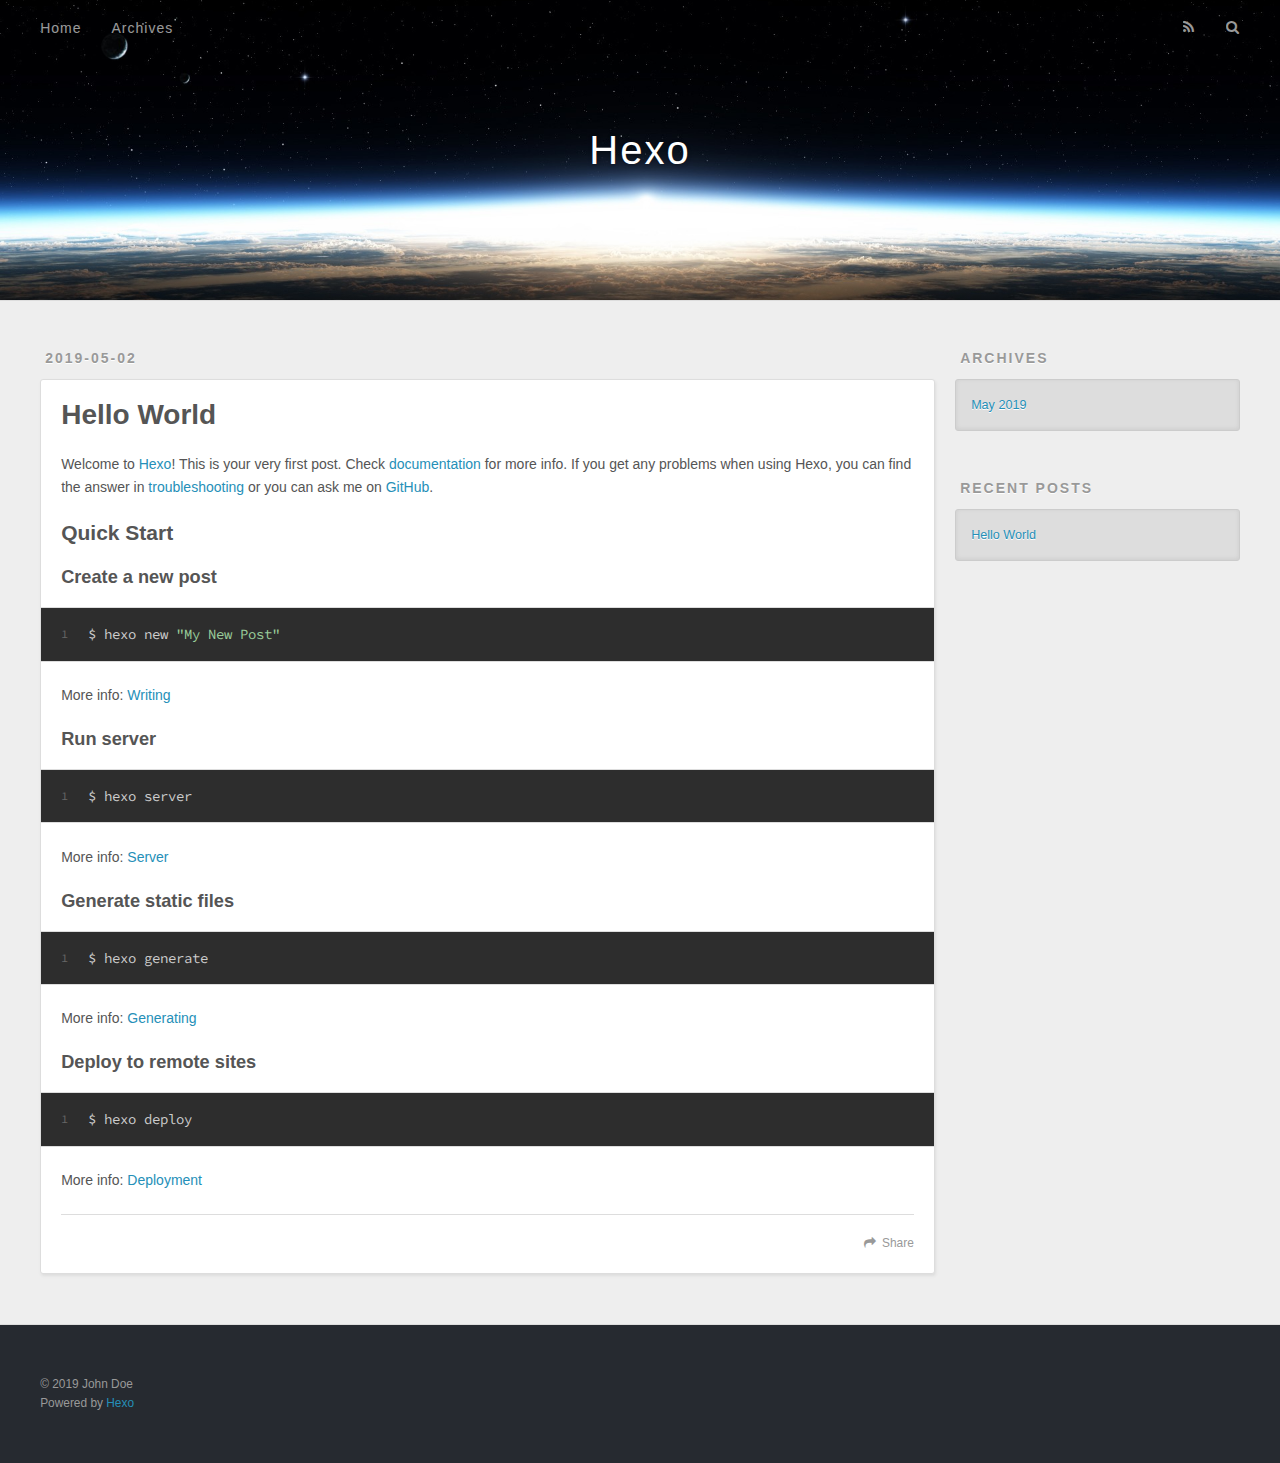
==== index.html @ 38bbcf72 "Site updated: 2019-05-02 13:36:27" ====
<!DOCTYPE html>
<html>
<head><meta name="generator" content="Hexo 3.8.0">
  <meta charset="utf-8">
  

  
  <title>Hexo</title>
  <meta name="viewport" content="width=device-width, initial-scale=1, maximum-scale=1">
  <meta property="og:type" content="website">
<meta property="og:title" content="Hexo">
<meta property="og:url" content="http://yoursite.com/index.html">
<meta property="og:site_name" content="Hexo">
<meta property="og:locale" content="default">
<meta name="twitter:card" content="summary">
<meta name="twitter:title" content="Hexo">
  
    <link rel="alternate" href="/atom.xml" title="Hexo" type="application/atom+xml">
  
  
    <link rel="icon" href="/favicon.png">
  
  
    <link href="//fonts.googleapis.com/css?family=Source+Code+Pro" rel="stylesheet" type="text/css">
  
  <link rel="stylesheet" href="/css/style.css">
</head>
</html>
<body>
  <div id="container">
    <div id="wrap">
      <header id="header">
  <div id="banner"></div>
  <div id="header-outer" class="outer">
    <div id="header-title" class="inner">
      <h1 id="logo-wrap">
        <a href="/" id="logo">Hexo</a>
      </h1>
      
    </div>
    <div id="header-inner" class="inner">
      <nav id="main-nav">
        <a id="main-nav-toggle" class="nav-icon"></a>
        
          <a class="main-nav-link" href="/">Home</a>
        
          <a class="main-nav-link" href="/archives">Archives</a>
        
      </nav>
      <nav id="sub-nav">
        
          <a id="nav-rss-link" class="nav-icon" href="/atom.xml" title="RSS Feed"></a>
        
        <a id="nav-search-btn" class="nav-icon" title="Search"></a>
      </nav>
      <div id="search-form-wrap">
        <form action="//google.com/search" method="get" accept-charset="UTF-8" class="search-form"><input type="search" name="q" class="search-form-input" placeholder="Search"><button type="submit" class="search-form-submit">&#xF002;</button><input type="hidden" name="sitesearch" value="http://yoursite.com"></form>
      </div>
    </div>
  </div>
</header>
      <div class="outer">
        <section id="main">
  
    <article id="post-hello-world" class="article article-type-post" itemscope itemprop="blogPost">
  <div class="article-meta">
    <a href="/2019/05/02/hello-world/" class="article-date">
  <time datetime="2019-05-02T04:20:39.520Z" itemprop="datePublished">2019-05-02</time>
</a>
    
  </div>
  <div class="article-inner">
    
    
      <header class="article-header">
        
  
    <h1 itemprop="name">
      <a class="article-title" href="/2019/05/02/hello-world/">Hello World</a>
    </h1>
  

      </header>
    
    <div class="article-entry" itemprop="articleBody">
      
        <p>Welcome to <a href="https://hexo.io/" target="_blank" rel="noopener">Hexo</a>! This is your very first post. Check <a href="https://hexo.io/docs/" target="_blank" rel="noopener">documentation</a> for more info. If you get any problems when using Hexo, you can find the answer in <a href="https://hexo.io/docs/troubleshooting.html" target="_blank" rel="noopener">troubleshooting</a> or you can ask me on <a href="https://github.com/hexojs/hexo/issues" target="_blank" rel="noopener">GitHub</a>.</p>
<h2 id="Quick-Start"><a href="#Quick-Start" class="headerlink" title="Quick Start"></a>Quick Start</h2><h3 id="Create-a-new-post"><a href="#Create-a-new-post" class="headerlink" title="Create a new post"></a>Create a new post</h3><figure class="highlight bash"><table><tr><td class="gutter"><pre><span class="line">1</span><br></pre></td><td class="code"><pre><span class="line">$ hexo new <span class="string">"My New Post"</span></span><br></pre></td></tr></table></figure>
<p>More info: <a href="https://hexo.io/docs/writing.html" target="_blank" rel="noopener">Writing</a></p>
<h3 id="Run-server"><a href="#Run-server" class="headerlink" title="Run server"></a>Run server</h3><figure class="highlight bash"><table><tr><td class="gutter"><pre><span class="line">1</span><br></pre></td><td class="code"><pre><span class="line">$ hexo server</span><br></pre></td></tr></table></figure>
<p>More info: <a href="https://hexo.io/docs/server.html" target="_blank" rel="noopener">Server</a></p>
<h3 id="Generate-static-files"><a href="#Generate-static-files" class="headerlink" title="Generate static files"></a>Generate static files</h3><figure class="highlight bash"><table><tr><td class="gutter"><pre><span class="line">1</span><br></pre></td><td class="code"><pre><span class="line">$ hexo generate</span><br></pre></td></tr></table></figure>
<p>More info: <a href="https://hexo.io/docs/generating.html" target="_blank" rel="noopener">Generating</a></p>
<h3 id="Deploy-to-remote-sites"><a href="#Deploy-to-remote-sites" class="headerlink" title="Deploy to remote sites"></a>Deploy to remote sites</h3><figure class="highlight bash"><table><tr><td class="gutter"><pre><span class="line">1</span><br></pre></td><td class="code"><pre><span class="line">$ hexo deploy</span><br></pre></td></tr></table></figure>
<p>More info: <a href="https://hexo.io/docs/deployment.html" target="_blank" rel="noopener">Deployment</a></p>

      
    </div>
    <footer class="article-footer">
      <a data-url="http://yoursite.com/2019/05/02/hello-world/" data-id="cjv67s0wg0000kvcpro4ish5m" class="article-share-link">Share</a>
      
      
    </footer>
  </div>
  
</article>


  


</section>
        
          <aside id="sidebar">
  
    

  
    

  
    
  
    
  <div class="widget-wrap">
    <h3 class="widget-title">Archives</h3>
    <div class="widget">
      <ul class="archive-list"><li class="archive-list-item"><a class="archive-list-link" href="/archives/2019/05/">May 2019</a></li></ul>
    </div>
  </div>


  
    
  <div class="widget-wrap">
    <h3 class="widget-title">Recent Posts</h3>
    <div class="widget">
      <ul>
        
          <li>
            <a href="/2019/05/02/hello-world/">Hello World</a>
          </li>
        
      </ul>
    </div>
  </div>

  
</aside>
        
      </div>
      <footer id="footer">
  
  <div class="outer">
    <div id="footer-info" class="inner">
      &copy; 2019 John Doe<br>
      Powered by <a href="http://hexo.io/" target="_blank">Hexo</a>
    </div>
  </div>
</footer>
    </div>
    <nav id="mobile-nav">
  
    <a href="/" class="mobile-nav-link">Home</a>
  
    <a href="/archives" class="mobile-nav-link">Archives</a>
  
</nav>
    

<script src="//ajax.googleapis.com/ajax/libs/jquery/2.0.3/jquery.min.js"></script>


  <link rel="stylesheet" href="/fancybox/jquery.fancybox.css">
  <script src="/fancybox/jquery.fancybox.pack.js"></script>


<script src="/js/script.js"></script>



  </div>
</body>
</html>
---- css/style.css ----
body {
  width: 100%;
}
body:before,
body:after {
  content: "";
  display: table;
}
body:after {
  clear: both;
}
html,
body,
div,
span,
applet,
object,
iframe,
h1,
h2,
h3,
h4,
h5,
h6,
p,
blockquote,
pre,
a,
abbr,
acronym,
address,
big,
cite,
code,
del,
dfn,
em,
img,
ins,
kbd,
q,
s,
samp,
small,
strike,
strong,
sub,
sup,
tt,
var,
dl,
dt,
dd,
ol,
ul,
li,
fieldset,
form,
label,
legend,
table,
caption,
tbody,
tfoot,
thead,
tr,
th,
td {
  margin: 0;
  padding: 0;
  border: 0;
  outline: 0;
  font-weight: inherit;
  font-style: inherit;
  font-family: inherit;
  font-size: 100%;
  vertical-align: baseline;
}
body {
  line-height: 1;
  color: #000;
  background: #fff;
}
ol,
ul {
  list-style: none;
}
table {
  border-collapse: separate;
  border-spacing: 0;
  vertical-align: middle;
}
caption,
th,
td {
  text-align: left;
  font-weight: normal;
  vertical-align: middle;
}
a img {
  border: none;
}
input,
button {
  margin: 0;
  padding: 0;
}
input::-moz-focus-inner,
button::-moz-focus-inner {
  border: 0;
  padding: 0;
}
@font-face {
  font-family: FontAwesome;
  font-style: normal;
  font-weight: normal;
  src: url("fonts/fontawesome-webfont.eot?v=#4.0.3");
  src: url("fonts/fontawesome-webfont.eot?#iefix&v=#4.0.3") format("embedded-opentype"), url("fonts/fontawesome-webfont.woff?v=#4.0.3") format("woff"), url("fonts/fontawesome-webfont.ttf?v=#4.0.3") format("truetype"), url("fonts/fontawesome-webfont.svg#fontawesomeregular?v=#4.0.3") format("svg");
}
html,
body,
#container {
  height: 100%;
}
body {
  background: #eee;
  font: 14px -apple-system, BlinkMacSystemFont, "Segoe UI", "Roboto", "Oxygen", "Ubuntu", "Cantarell", "Fira Sans", "Droid Sans", "Helvetica Neue", sans-serif;
  -webkit-text-size-adjust: 100%;
}
.outer {
  max-width: 1220px;
  margin: 0 auto;
  padding: 0 20px;
}
.outer:before,
.outer:after {
  content: "";
  display: table;
}
.outer:after {
  clear: both;
}
.inner {
  display: inline;
  float: left;
  width: 98.33333333333333%;
  margin: 0 0.833333333333333%;
}
.left,
.alignleft {
  float: left;
}
.right,
.alignright {
  float: right;
}
.clear {
  clear: both;
}
#container {
  position: relative;
}
.mobile-nav-on {
  overflow: hidden;
}
#wrap {
  height: 100%;
  width: 100%;
  position: absolute;
  top: 0;
  left: 0;
  -webkit-transition: 0.2s ease-out;
  -moz-transition: 0.2s ease-out;
  -ms-transition: 0.2s ease-out;
  transition: 0.2s ease-out;
  z-index: 1;
  background: #eee;
}
.mobile-nav-on #wrap {
  left: 280px;
}
@media screen and (min-width: 768px) {
  #main {
    display: inline;
    float: left;
    width: 73.33333333333333%;
    margin: 0 0.833333333333333%;
  }
}
.article-date,
.article-category-link,
.archive-year,
.widget-title {
  text-decoration: none;
  text-transform: uppercase;
  letter-spacing: 2px;
  color: #999;
  margin-bottom: 1em;
  margin-left: 5px;
  line-height: 1em;
  text-shadow: 0 1px #fff;
  font-weight: bold;
}
.article-inner,
.archive-article-inner {
  background: #fff;
  -webkit-box-shadow: 1px 2px 3px #ddd;
  box-shadow: 1px 2px 3px #ddd;
  border: 1px solid #ddd;
  border-radius: 3px;
}
.article-entry h1,
.widget h1 {
  font-size: 2em;
}
.article-entry h2,
.widget h2 {
  font-size: 1.5em;
}
.article-entry h3,
.widget h3 {
  font-size: 1.3em;
}
.article-entry h4,
.widget h4 {
  font-size: 1.2em;
}
.article-entry h5,
.widget h5 {
  font-size: 1em;
}
.article-entry h6,
.widget h6 {
  font-size: 1em;
  color: #999;
}
.article-entry hr,
.widget hr {
  border: 1px dashed #ddd;
}
.article-entry strong,
.widget strong {
  font-weight: bold;
}
.article-entry em,
.widget em,
.article-entry cite,
.widget cite {
  font-style: italic;
}
.article-entry sup,
.widget sup,
.article-entry sub,
.widget sub {
  font-size: 0.75em;
  line-height: 0;
  position: relative;
  vertical-align: baseline;
}
.article-entry sup,
.widget sup {
  top: -0.5em;
}
.article-entry sub,
.widget sub {
  bottom: -0.2em;
}
.article-entry small,
.widget small {
  font-size: 0.85em;
}
.article-entry acronym,
.widget acronym,
.article-entry abbr,
.widget abbr {
  border-bottom: 1px dotted;
}
.article-entry ul,
.widget ul,
.article-entry ol,
.widget ol,
.article-entry dl,
.widget dl {
  margin: 0 20px;
  line-height: 1.6em;
}
.article-entry ul ul,
.widget ul ul,
.article-entry ol ul,
.widget ol ul,
.article-entry ul ol,
.widget ul ol,
.article-entry ol ol,
.widget ol ol {
  margin-top: 0;
  margin-bottom: 0;
}
.article-entry ul,
.widget ul {
  list-style: disc;
}
.article-entry ol,
.widget ol {
  list-style: decimal;
}
.article-entry dt,
.widget dt {
  font-weight: bold;
}
#header {
  height: 300px;
  position: relative;
  border-bottom: 1px solid #ddd;
}
#header:before,
#header:after {
  content: "";
  position: absolute;
  left: 0;
  right: 0;
  height: 40px;
}
#header:before {
  top: 0;
  background: -webkit-linear-gradient(rgba(0,0,0,0.2), transparent);
  background: -moz-linear-gradient(rgba(0,0,0,0.2), transparent);
  background: -ms-linear-gradient(rgba(0,0,0,0.2), transparent);
  background: linear-gradient(rgba(0,0,0,0.2), transparent);
}
#header:after {
  bottom: 0;
  background: -webkit-linear-gradient(transparent, rgba(0,0,0,0.2));
  background: -moz-linear-gradient(transparent, rgba(0,0,0,0.2));
  background: -ms-linear-gradient(transparent, rgba(0,0,0,0.2));
  background: linear-gradient(transparent, rgba(0,0,0,0.2));
}
#header-outer {
  height: 100%;
  position: relative;
}
#header-inner {
  position: relative;
  overflow: hidden;
}
#banner {
  position: absolute;
  top: 0;
  left: 0;
  width: 100%;
  height: 100%;
  background: url("images/banner.jpg") center #000;
  -webkit-background-size: cover;
  -moz-background-size: cover;
  background-size: cover;
  z-index: -1;
}
#header-title {
  text-align: center;
  height: 40px;
  position: absolute;
  top: 50%;
  left: 0;
  margin-top: -20px;
}
#logo,
#subtitle {
  text-decoration: none;
  color: #fff;
  font-weight: 300;
  text-shadow: 0 1px 4px rgba(0,0,0,0.3);
}
#logo {
  font-size: 40px;
  line-height: 40px;
  letter-spacing: 2px;
}
#subtitle {
  font-size: 16px;
  line-height: 16px;
  letter-spacing: 1px;
}
#subtitle-wrap {
  margin-top: 16px;
}
#main-nav {
  float: left;
  margin-left: -15px;
}
.nav-icon,
.main-nav-link {
  float: left;
  color: #fff;
  opacity: 0.6;
  text-decoration: none;
  text-shadow: 0 1px rgba(0,0,0,0.2);
  -webkit-transition: opacity 0.2s;
  -moz-transition: opacity 0.2s;
  -ms-transition: opacity 0.2s;
  transition: opacity 0.2s;
  display: block;
  padding: 20px 15px;
}
.nav-icon:hover,
.main-nav-link:hover {
  opacity: 1;
}
.nav-icon {
  font-family: FontAwesome;
  text-align: center;
  font-size: 14px;
  width: 14px;
  height: 14px;
  padding: 20px 15px;
  position: relative;
  cursor: pointer;
}
.main-nav-link {
  font-weight: 300;
  letter-spacing: 1px;
}
@media screen and (max-width: 479px) {
  .main-nav-link {
    display: none;
  }
}
#main-nav-toggle {
  display: none;
}
#main-nav-toggle:before {
  content: "\f0c9";
}
@media screen and (max-width: 479px) {
  #main-nav-toggle {
    display: block;
  }
}
#sub-nav {
  float: right;
  margin-right: -15px;
}
#nav-rss-link:before {
  content: "\f09e";
}
#nav-search-btn:before {
  content: "\f002";
}
#search-form-wrap {
  position: absolute;
  top: 15px;
  width: 150px;
  height: 30px;
  right: -150px;
  opacity: 0;
  -webkit-transition: 0.2s ease-out;
  -moz-transition: 0.2s ease-out;
  -ms-transition: 0.2s ease-out;
  transition: 0.2s ease-out;
}
#search-form-wrap.on {
  opacity: 1;
  right: 0;
}
@media screen and (max-width: 479px) {
  #search-form-wrap {
    width: 100%;
    right: -100%;
  }
}
.search-form {
  position: absolute;
  top: 0;
  left: 0;
  right: 0;
  background: #fff;
  padding: 5px 15px;
  border-radius: 15px;
  -webkit-box-shadow: 0 0 10px rgba(0,0,0,0.3);
  box-shadow: 0 0 10px rgba(0,0,0,0.3);
}
.search-form-input {
  border: none;
  background: none;
  color: #555;
  width: 100%;
  font: 13px -apple-system, BlinkMacSystemFont, "Segoe UI", "Roboto", "Oxygen", "Ubuntu", "Cantarell", "Fira Sans", "Droid Sans", "Helvetica Neue", sans-serif;
  outline: none;
}
.search-form-input::-webkit-search-results-decoration,
.search-form-input::-webkit-search-cancel-button {
  -webkit-appearance: none;
}
.search-form-submit {
  position: absolute;
  top: 50%;
  right: 10px;
  margin-top: -7px;
  font: 13px FontAwesome;
  border: none;
  background: none;
  color: #bbb;
  cursor: pointer;
}
.search-form-submit:hover,
.search-form-submit:focus {
  color: #777;
}
.article {
  margin: 50px 0;
}
.article-inner {
  overflow: hidden;
}
.article-meta:before,
.article-meta:after {
  content: "";
  display: table;
}
.article-meta:after {
  clear: both;
}
.article-date {
  float: left;
}
.article-category {
  float: left;
  line-height: 1em;
  color: #ccc;
  text-shadow: 0 1px #fff;
  margin-left: 8px;
}
.article-category:before {
  content: "\2022";
}
.article-category-link {
  margin: 0 12px 1em;
}
.article-header {
  padding: 20px 20px 0;
}
.article-title {
  text-decoration: none;
  font-size: 2em;
  font-weight: bold;
  color: #555;
  line-height: 1.1em;
  -webkit-transition: color 0.2s;
  -moz-transition: color 0.2s;
  -ms-transition: color 0.2s;
  transition: color 0.2s;
}
a.article-title:hover {
  color: #258fb8;
}
.article-entry {
  color: #555;
  padding: 0 20px;
}
.article-entry:before,
.article-entry:after {
  content: "";
  display: table;
}
.article-entry:after {
  clear: both;
}
.article-entry p,
.article-entry table {
  line-height: 1.6em;
  margin: 1.6em 0;
}
.article-entry h1,
.article-entry h2,
.article-entry h3,
.article-entry h4,
.article-entry h5,
.article-entry h6 {
  font-weight: bold;
}
.article-entry h1,
.article-entry h2,
.article-entry h3,
.article-entry h4,
.article-entry h5,
.article-entry h6 {
  line-height: 1.1em;
  margin: 1.1em 0;
}
.article-entry a {
  color: #258fb8;
  text-decoration: none;
}
.article-entry a:hover {
  text-decoration: underline;
}
.article-entry ul,
.article-entry ol,
.article-entry dl {
  margin-top: 1.6em;
  margin-bottom: 1.6em;
}
.article-entry img,
.article-entry video {
  max-width: 100%;
  height: auto;
  display: block;
  margin: auto;
}
.article-entry iframe {
  border: none;
}
.article-entry table {
  width: 100%;
  border-collapse: collapse;
  border-spacing: 0;
}
.article-entry th {
  font-weight: bold;
  border-bottom: 3px solid #ddd;
  padding-bottom: 0.5em;
}
.article-entry td {
  border-bottom: 1px solid #ddd;
  padding: 10px 0;
}
.article-entry blockquote {
  font-family: Georgia, "Times New Roman", serif;
  font-size: 1.4em;
  margin: 1.6em 20px;
  text-align: center;
}
.article-entry blockquote footer {
  font-size: 14px;
  margin: 1.6em 0;
  font-family: -apple-system, BlinkMacSystemFont, "Segoe UI", "Roboto", "Oxygen", "Ubuntu", "Cantarell", "Fira Sans", "Droid Sans", "Helvetica Neue", sans-serif;
}
.article-entry blockquote footer cite:before {
  content: "—";
  padding: 0 0.5em;
}
.article-entry .pullquote {
  text-align: left;
  width: 45%;
  margin: 0;
}
.article-entry .pullquote.left {
  margin-left: 0.5em;
  margin-right: 1em;
}
.article-entry .pullquote.right {
  margin-right: 0.5em;
  margin-left: 1em;
}
.article-entry .caption {
  color: #999;
  display: block;
  font-size: 0.9em;
  margin-top: 0.5em;
  position: relative;
  text-align: center;
}
.article-entry .video-container {
  position: relative;
  padding-top: 56.25%;
  height: 0;
  overflow: hidden;
}
.article-entry .video-container iframe,
.article-entry .video-container object,
.article-entry .video-container embed {
  position: absolute;
  top: 0;
  left: 0;
  width: 100%;
  height: 100%;
  margin-top: 0;
}
.article-more-link a {
  display: inline-block;
  line-height: 1em;
  padding: 6px 15px;
  border-radius: 15px;
  background: #eee;
  color: #999;
  text-shadow: 0 1px #fff;
  text-decoration: none;
}
.article-more-link a:hover {
  background: #258fb8;
  color: #fff;
  text-decoration: none;
  text-shadow: 0 1px #1e7293;
}
.article-footer {
  font-size: 0.85em;
  line-height: 1.6em;
  border-top: 1px solid #ddd;
  padding-top: 1.6em;
  margin: 0 20px 20px;
}
.article-footer:before,
.article-footer:after {
  content: "";
  display: table;
}
.article-footer:after {
  clear: both;
}
.article-footer a {
  color: #999;
  text-decoration: none;
}
.article-footer a:hover {
  color: #555;
}
.article-tag-list-item {
  float: left;
  margin-right: 10px;
}
.article-tag-list-link:before {
  content: "#";
}
.article-comment-link {
  float: right;
}
.article-comment-link:before {
  content: "\f075";
  font-family: FontAwesome;
  padding-right: 8px;
}
.article-share-link {
  cursor: pointer;
  float: right;
  margin-left: 20px;
}
.article-share-link:before {
  content: "\f064";
  font-family: FontAwesome;
  padding-right: 6px;
}
#article-nav {
  position: relative;
}
#article-nav:before,
#article-nav:after {
  content: "";
  display: table;
}
#article-nav:after {
  clear: both;
}
@media screen and (min-width: 768px) {
  #article-nav {
    margin: 50px 0;
  }
  #article-nav:before {
    width: 8px;
    height: 8px;
    position: absolute;
    top: 50%;
    left: 50%;
    margin-top: -4px;
    margin-left: -4px;
    content: "";
    border-radius: 50%;
    background: #ddd;
    -webkit-box-shadow: 0 1px 2px #fff;
    box-shadow: 0 1px 2px #fff;
  }
}
.article-nav-link-wrap {
  text-decoration: none;
  text-shadow: 0 1px #fff;
  color: #999;
  -webkit-box-sizing: border-box;
  -moz-box-sizing: border-box;
  box-sizing: border-box;
  margin-top: 50px;
  text-align: center;
  display: block;
}
.article-nav-link-wrap:hover {
  color: #555;
}
@media screen and (min-width: 768px) {
  .article-nav-link-wrap {
    width: 50%;
    margin-top: 0;
  }
}
@media screen and (min-width: 768px) {
  #article-nav-newer {
    float: left;
    text-align: right;
    padding-right: 20px;
  }
}
@media screen and (min-width: 768px) {
  #article-nav-older {
    float: right;
    text-align: left;
    padding-left: 20px;
  }
}
.article-nav-caption {
  text-transform: uppercase;
  letter-spacing: 2px;
  color: #ddd;
  line-height: 1em;
  font-weight: bold;
}
#article-nav-newer .article-nav-caption {
  margin-right: -2px;
}
.article-nav-title {
  font-size: 0.85em;
  line-height: 1.6em;
  margin-top: 0.5em;
}
.article-share-box {
  position: absolute;
  display: none;
  background: #fff;
  -webkit-box-shadow: 1px 2px 10px rgba(0,0,0,0.2);
  box-shadow: 1px 2px 10px rgba(0,0,0,0.2);
  border-radius: 3px;
  margin-left: -145px;
  overflow: hidden;
  z-index: 1;
}
.article-share-box.on {
  display: block;
}
.article-share-input {
  width: 100%;
  background: none;
  -webkit-box-sizing: border-box;
  -moz-box-sizing: border-box;
  box-sizing: border-box;
  font: 14px -apple-system, BlinkMacSystemFont, "Segoe UI", "Roboto", "Oxygen", "Ubuntu", "Cantarell", "Fira Sans", "Droid Sans", "Helvetica Neue", sans-serif;
  padding: 0 15px;
  color: #555;
  outline: none;
  border: 1px solid #ddd;
  border-radius: 3px 3px 0 0;
  height: 36px;
  line-height: 36px;
}
.article-share-links {
  background: #eee;
}
.article-share-links:before,
.article-share-links:after {
  content: "";
  display: table;
}
.article-share-links:after {
  clear: both;
}
.article-share-twitter,
.article-share-facebook,
.article-share-pinterest,
.article-share-google {
  width: 50px;
  height: 36px;
  display: block;
  float: left;
  position: relative;
  color: #999;
  text-shadow: 0 1px #fff;
}
.article-share-twitter:before,
.article-share-facebook:before,
.article-share-pinterest:before,
.article-share-google:before {
  font-size: 20px;
  font-family: FontAwesome;
  width: 20px;
  height: 20px;
  position: absolute;
  top: 50%;
  left: 50%;
  margin-top: -10px;
  margin-left: -10px;
  text-align: center;
}
.article-share-twitter:hover,
.article-share-facebook:hover,
.article-share-pinterest:hover,
.article-share-google:hover {
  color: #fff;
}
.article-share-twitter:before {
  content: "\f099";
}
.article-share-twitter:hover {
  background: #00aced;
  text-shadow: 0 1px #008abe;
}
.article-share-facebook:before {
  content: "\f09a";
}
.article-share-facebook:hover {
  background: #3b5998;
  text-shadow: 0 1px #2f477a;
}
.article-share-pinterest:before {
  content: "\f0d2";
}
.article-share-pinterest:hover {
  background: #cb2027;
  text-shadow: 0 1px #a21a1f;
}
.article-share-google:before {
  content: "\f0d5";
}
.article-share-google:hover {
  background: #dd4b39;
  text-shadow: 0 1px #be3221;
}
.article-gallery {
  background: #000;
  position: relative;
}
.article-gallery-photos {
  position: relative;
  overflow: hidden;
}
.article-gallery-img {
  display: none;
  max-width: 100%;
}
.article-gallery-img:first-child {
  display: block;
}
.article-gallery-img.loaded {
  position: absolute;
  display: block;
}
.article-gallery-img img {
  display: block;
  max-width: 100%;
  margin: 0 auto;
}
#comments {
  background: #fff;
  -webkit-box-shadow: 1px 2px 3px #ddd;
  box-shadow: 1px 2px 3px #ddd;
  padding: 20px;
  border: 1px solid #ddd;
  border-radius: 3px;
  margin: 50px 0;
}
#comments a {
  color: #258fb8;
}
.archives-wrap {
  margin: 50px 0;
}
.archives:before,
.archives:after {
  content: "";
  display: table;
}
.archives:after {
  clear: both;
}
.archive-year-wrap {
  margin-bottom: 1em;
}
.archives {
  -webkit-column-gap: 10px;
  -moz-column-gap: 10px;
  column-gap: 10px;
}
@media screen and (min-width: 480px) and (max-width: 767px) {
  .archives {
    -webkit-column-count: 2;
    -moz-column-count: 2;
    column-count: 2;
  }
}
@media screen and (min-width: 768px) {
  .archives {
    -webkit-column-count: 3;
    -moz-column-count: 3;
    column-count: 3;
  }
}
.archive-article {
  -webkit-column-break-inside: avoid;
  page-break-inside: avoid;
  overflow: hidden;
  break-inside: avoid-column;
}
.archive-article-inner {
  padding: 10px;
  margin-bottom: 15px;
}
.archive-article-title {
  text-decoration: none;
  font-weight: bold;
  color: #555;
  -webkit-transition: color 0.2s;
  -moz-transition: color 0.2s;
  -ms-transition: color 0.2s;
  transition: color 0.2s;
  line-height: 1.6em;
}
.archive-article-title:hover {
  color: #258fb8;
}
.archive-article-footer {
  margin-top: 1em;
}
.archive-article-date {
  color: #999;
  text-decoration: none;
  font-size: 0.85em;
  line-height: 1em;
  margin-bottom: 0.5em;
  display: block;
}
#page-nav {
  margin: 50px auto;
  background: #fff;
  -webkit-box-shadow: 1px 2px 3px #ddd;
  box-shadow: 1px 2px 3px #ddd;
  border: 1px solid #ddd;
  border-radius: 3px;
  text-align: center;
  color: #999;
  overflow: hidden;
}
#page-nav:before,
#page-nav:after {
  content: "";
  display: table;
}
#page-nav:after {
  clear: both;
}
#page-nav a,
#page-nav span {
  padding: 10px 20px;
  line-height: 1;
  height: 2ex;
}
#page-nav a {
  color: #999;
  text-decoration: none;
}
#page-nav a:hover {
  background: #999;
  color: #fff;
}
#page-nav .prev {
  float: left;
}
#page-nav .next {
  float: right;
}
#page-nav .page-number {
  display: inline-block;
}
@media screen and (max-width: 479px) {
  #page-nav .page-number {
    display: none;
  }
}
#page-nav .current {
  color: #555;
  font-weight: bold;
}
#page-nav .space {
  color: #ddd;
}
#footer {
  background: #262a30;
  padding: 50px 0;
  border-top: 1px solid #ddd;
  color: #999;
}
#footer a {
  color: #258fb8;
  text-decoration: none;
}
#footer a:hover {
  text-decoration: underline;
}
#footer-info {
  line-height: 1.6em;
  font-size: 0.85em;
}
.article-entry pre,
.article-entry .highlight {
  background: #2d2d2d;
  margin: 0 -20px;
  padding: 15px 20px;
  border-style: solid;
  border-color: #ddd;
  border-width: 1px 0;
  overflow: auto;
  color: #ccc;
  line-height: 22.400000000000002px;
}
.article-entry .highlight .gutter pre,
.article-entry .gist .gist-file .gist-data .line-numbers {
  color: #666;
  font-size: 0.85em;
}
.article-entry pre,
.article-entry code {
  font-family: "Source Code Pro", Consolas, Monaco, Menlo, Consolas, monospace;
}
.article-entry code {
  background: #eee;
  text-shadow: 0 1px #fff;
  padding: 0 0.3em;
}
.article-entry pre code {
  background: none;
  text-shadow: none;
  padding: 0;
}
.article-entry .highlight pre {
  border: none;
  margin: 0;
  padding: 0;
}
.article-entry .highlight table {
  margin: 0;
  width: auto;
}
.article-entry .highlight td {
  border: none;
  padding: 0;
}
.article-entry .highlight figcaption {
  font-size: 0.85em;
  color: #999;
  line-height: 1em;
  margin-bottom: 1em;
}
.article-entry .highlight figcaption:before,
.article-entry .highlight figcaption:after {
  content: "";
  display: table;
}
.article-entry .highlight figcaption:after {
  clear: both;
}
.article-entry .highlight figcaption a {
  float: right;
}
.article-entry .highlight .gutter pre {
  text-align: right;
  padding-right: 20px;
}
.article-entry .highlight .line {
  height: 22.400000000000002px;
}
.article-entry .highlight .line.marked {
  background: #515151;
}
.article-entry .gist {
  margin: 0 -20px;
  border-style: solid;
  border-color: #ddd;
  border-width: 1px 0;
  background: #2d2d2d;
  padding: 15px 20px 15px 0;
}
.article-entry .gist .gist-file {
  border: none;
  font-family: "Source Code Pro", Consolas, Monaco, Menlo, Consolas, monospace;
  margin: 0;
}
.article-entry .gist .gist-file .gist-data {
  background: none;
  border: none;
}
.article-entry .gist .gist-file .gist-data .line-numbers {
  background: none;
  border: none;
  padding: 0 20px 0 0;
}
.article-entry .gist .gist-file .gist-data .line-data {
  padding: 0 !important;
}
.article-entry .gist .gist-file .highlight {
  margin: 0;
  padding: 0;
  border: none;
}
.article-entry .gist .gist-file .gist-meta {
  background: #2d2d2d;
  color: #999;
  font: 0.85em -apple-system, BlinkMacSystemFont, "Segoe UI", "Roboto", "Oxygen", "Ubuntu", "Cantarell", "Fira Sans", "Droid Sans", "Helvetica Neue", sans-serif;
  text-shadow: 0 0;
  padding: 0;
  margin-top: 1em;
  margin-left: 20px;
}
.article-entry .gist .gist-file .gist-meta a {
  color: #258fb8;
  font-weight: normal;
}
.article-entry .gist .gist-file .gist-meta a:hover {
  text-decoration: underline;
}
pre .comment,
pre .title {
  color: #999;
}
pre .variable,
pre .attribute,
pre .tag,
pre .regexp,
pre .ruby .constant,
pre .xml .tag .title,
pre .xml .pi,
pre .xml .doctype,
pre .html .doctype,
pre .css .id,
pre .css .class,
pre .css .pseudo {
  color: #f2777a;
}
pre .number,
pre .preprocessor,
pre .built_in,
pre .literal,
pre .params,
pre .constant {
  color: #f99157;
}
pre .class,
pre .ruby .class .title,
pre .css .rules .attribute {
  color: #9c9;
}
pre .string,
pre .value,
pre .inheritance,
pre .header,
pre .ruby .symbol,
pre .xml .cdata {
  color: #9c9;
}
pre .css .hexcolor {
  color: #6cc;
}
pre .function,
pre .python .decorator,
pre .python .title,
pre .ruby .function .title,
pre .ruby .title .keyword,
pre .perl .sub,
pre .javascript .title,
pre .coffeescript .title {
  color: #69c;
}
pre .keyword,
pre .javascript .function {
  color: #c9c;
}
@media screen and (max-width: 479px) {
  #mobile-nav {
    position: absolute;
    top: 0;
    left: 0;
    width: 280px;
    height: 100%;
    background: #191919;
    border-right: 1px solid #fff;
  }
}
@media screen and (max-width: 479px) {
  .mobile-nav-link {
    display: block;
    color: #999;
    text-decoration: none;
    padding: 15px 20px;
    font-weight: bold;
  }
  .mobile-nav-link:hover {
    color: #fff;
  }
}
@media screen and (min-width: 768px) {
  #sidebar {
    display: inline;
    float: left;
    width: 23.333333333333332%;
    margin: 0 0.833333333333333%;
  }
}
.widget-wrap {
  margin: 50px 0;
}
.widget {
  color: #777;
  text-shadow: 0 1px #fff;
  background: #ddd;
  -webkit-box-shadow: 0 -1px 4px #ccc inset;
  box-shadow: 0 -1px 4px #ccc inset;
  border: 1px solid #ccc;
  padding: 15px;
  border-radius: 3px;
}
.widget a {
  color: #258fb8;
  text-decoration: none;
}
.widget a:hover {
  text-decoration: underline;
}
.widget ul ul,
.widget ol ul,
.widget dl ul,
.widget ul ol,
.widget ol ol,
.widget dl ol,
.widget ul dl,
.widget ol dl,
.widget dl dl {
  margin-left: 15px;
  list-style: disc;
}
.widget {
  line-height: 1.6em;
  word-wrap: break-word;
  font-size: 0.9em;
}
.widget ul,
.widget ol {
  list-style: none;
  margin: 0;
}
.widget ul ul,
.widget ol ul,
.widget ul ol,
.widget ol ol {
  margin: 0 20px;
}
.widget ul ul,
.widget ol ul {
  list-style: disc;
}
.widget ul ol,
.widget ol ol {
  list-style: decimal;
}
.category-list-count,
.tag-list-count,
.archive-list-count {
  padding-left: 5px;
  color: #999;
  font-size: 0.85em;
}
.category-list-count:before,
.tag-list-count:before,
.archive-list-count:before {
  content: "(";
}
.category-list-count:after,
.tag-list-count:after,
.archive-list-count:after {
  content: ")";
}
.tagcloud a {
  margin-right: 5px;
  display: inline-block;
}
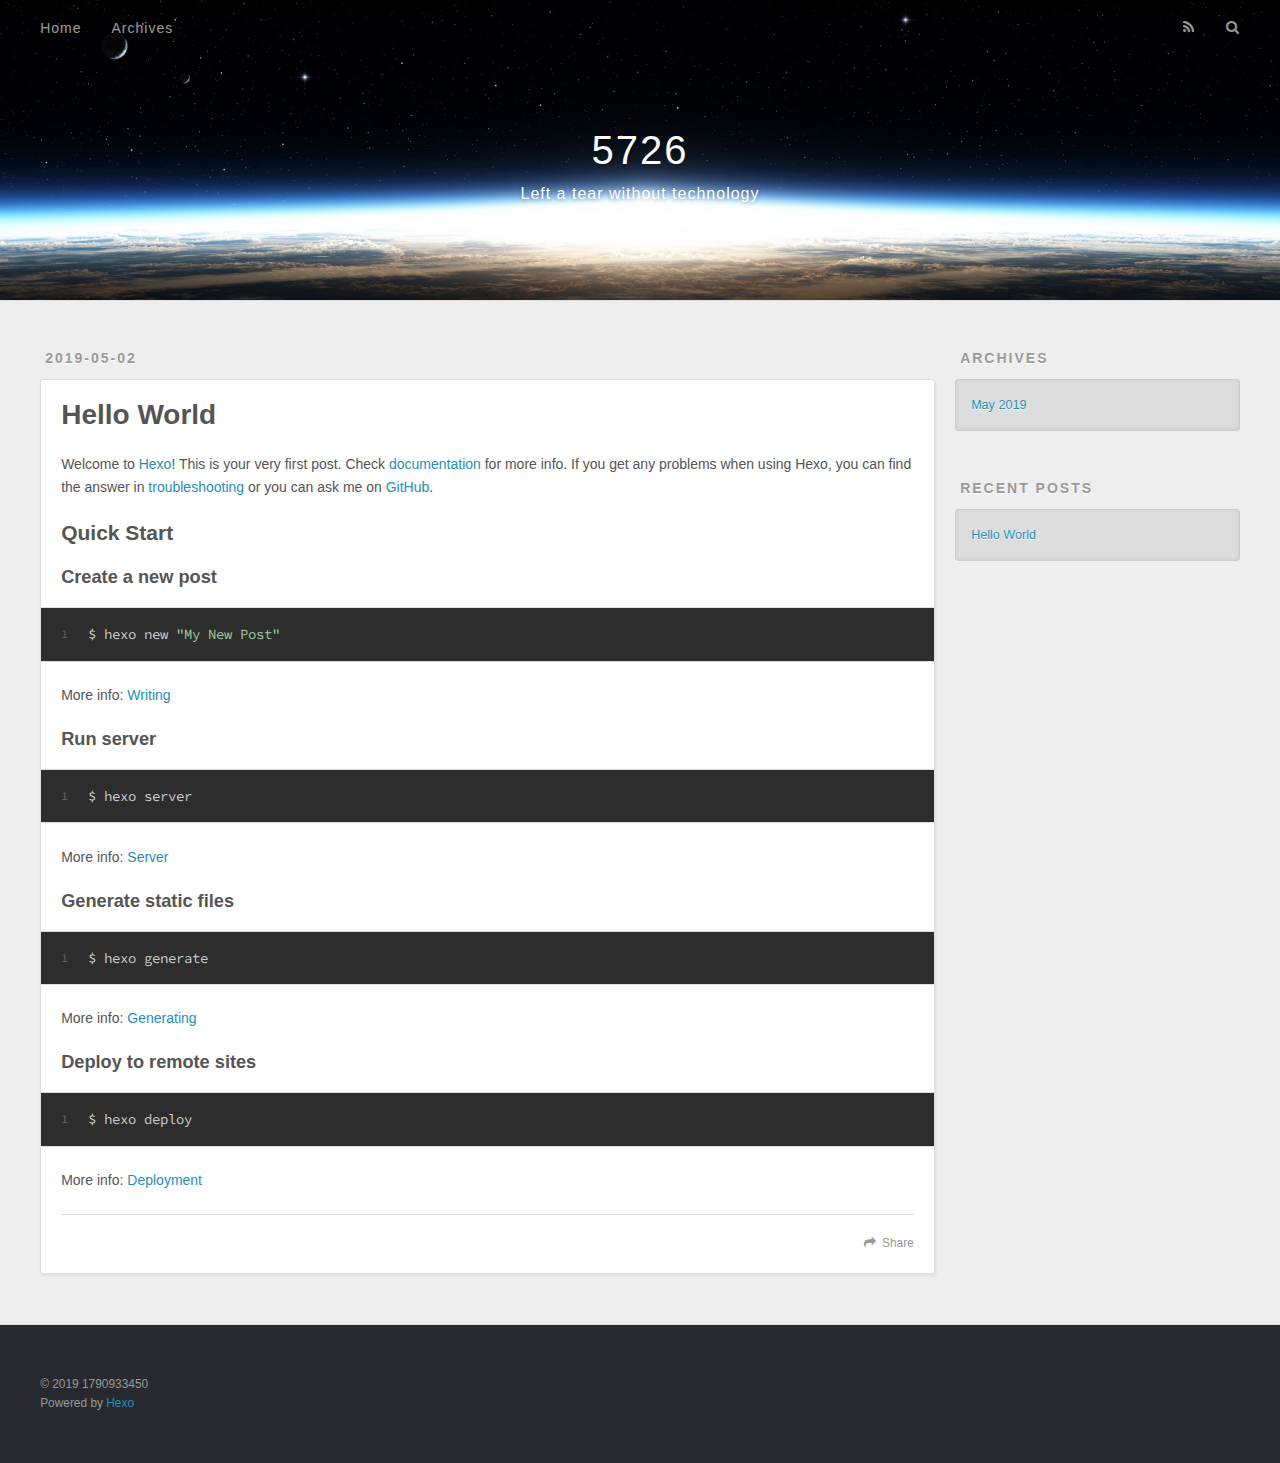
==== commit 7ca990ea: "Site updated: 2019-05-02 15:27:04" ====
--- a/index.html
+++ b/index.html
@@ -5,17 +5,17 @@
   
 
   
-  <title>Hexo</title>
+  <title>5726</title>
   <meta name="viewport" content="width=device-width, initial-scale=1, maximum-scale=1">
   <meta property="og:type" content="website">
-<meta property="og:title" content="Hexo">
+<meta property="og:title" content="5726">
 <meta property="og:url" content="http://yoursite.com/index.html">
-<meta property="og:site_name" content="Hexo">
+<meta property="og:site_name" content="5726">
 <meta property="og:locale" content="default">
 <meta name="twitter:card" content="summary">
-<meta name="twitter:title" content="Hexo">
+<meta name="twitter:title" content="5726">
   
-    <link rel="alternate" href="/atom.xml" title="Hexo" type="application/atom+xml">
+    <link rel="alternate" href="/atom.xml" title="5726" type="application/atom+xml">
   
   
     <link rel="icon" href="/favicon.png">
@@ -34,8 +34,12 @@
   <div id="header-outer" class="outer">
     <div id="header-title" class="inner">
       <h1 id="logo-wrap">
-        <a href="/" id="logo">Hexo</a>
+        <a href="/" id="logo">5726</a>
       </h1>
+      
+        <h2 id="subtitle-wrap">
+          <a href="/" id="subtitle">Left a tear without technology</a>
+        </h2>
       
     </div>
     <div id="header-inner" class="inner">
@@ -97,7 +101,7 @@
       
     </div>
     <footer class="article-footer">
-      <a data-url="http://yoursite.com/2019/05/02/hello-world/" data-id="cjv67s0wg0000kvcpro4ish5m" class="article-share-link">Share</a>
+      <a data-url="http://yoursite.com/2019/05/02/hello-world/" data-id="cjv6bl8840000qhcp0kaerrhf" class="article-share-link">Share</a>
       
       
     </footer>
@@ -153,7 +157,7 @@
   
   <div class="outer">
     <div id="footer-info" class="inner">
-      &copy; 2019 John Doe<br>
+      &copy; 2019 1790933450<br>
       Powered by <a href="http://hexo.io/" target="_blank">Hexo</a>
     </div>
   </div>
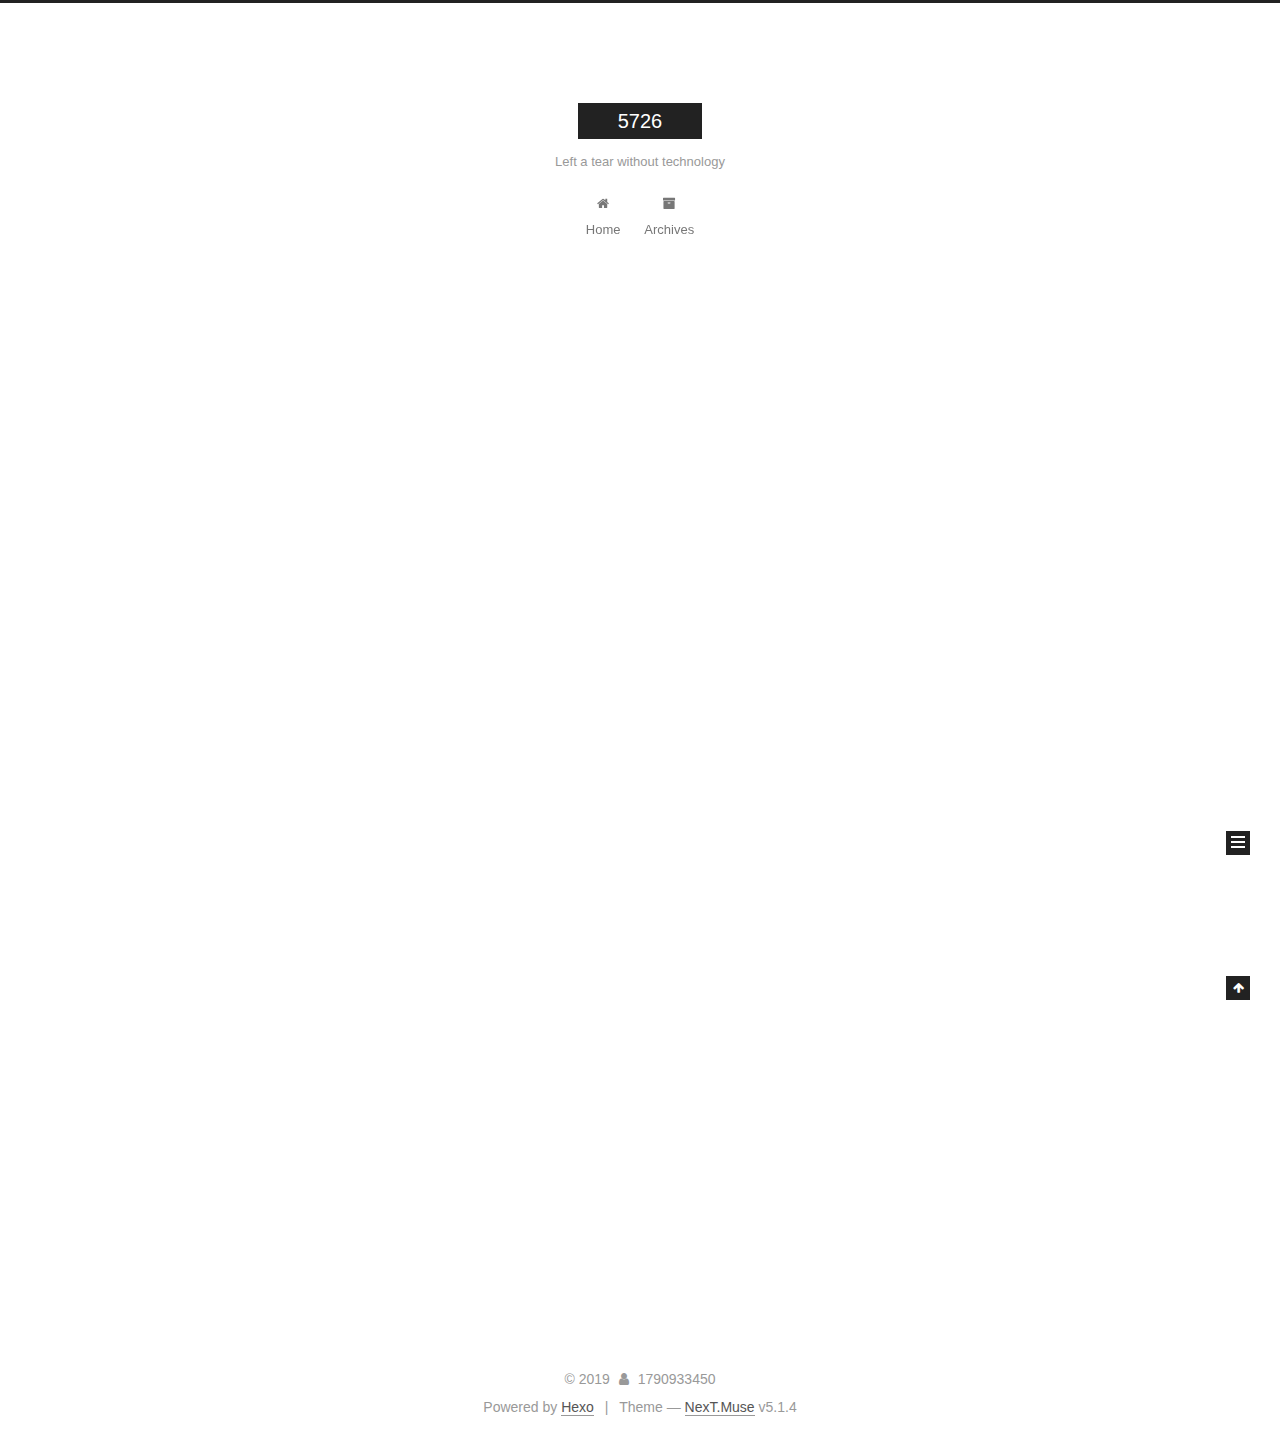
==== commit cdae9349: "Site updated: 2019-05-02 15:30:53" ====
--- a/index.html
+++ b/index.html
@@ -1,94 +1,306 @@
 <!DOCTYPE html>
-<html>
+
+
+
+  
+
+
+<html class="theme-next muse use-motion" lang>
 <head><meta name="generator" content="Hexo 3.8.0">
-  <meta charset="utf-8">
-  
-
-  
-  <title>5726</title>
-  <meta name="viewport" content="width=device-width, initial-scale=1, maximum-scale=1">
-  <meta property="og:type" content="website">
+  <meta charset="UTF-8">
+<meta http-equiv="X-UA-Compatible" content="IE=edge">
+<meta name="viewport" content="width=device-width, initial-scale=1, maximum-scale=1">
+<meta name="theme-color" content="#222">
+
+
+
+
+
+
+
+
+
+<meta http-equiv="Cache-Control" content="no-transform">
+<meta http-equiv="Cache-Control" content="no-siteapp">
+
+
+
+
+
+
+
+
+
+
+
+
+
+
+
+
+  
+  
+  <link href="/lib/fancybox/source/jquery.fancybox.css?v=2.1.5" rel="stylesheet" type="text/css">
+
+
+
+
+
+
+
+<link href="/lib/font-awesome/css/font-awesome.min.css?v=4.6.2" rel="stylesheet" type="text/css">
+
+<link href="/css/main.css?v=5.1.4" rel="stylesheet" type="text/css">
+
+
+  <link rel="apple-touch-icon" sizes="180x180" href="/images/apple-touch-icon-next.png?v=5.1.4">
+
+
+  <link rel="icon" type="image/png" sizes="32x32" href="/images/favicon-32x32-next.png?v=5.1.4">
+
+
+  <link rel="icon" type="image/png" sizes="16x16" href="/images/favicon-16x16-next.png?v=5.1.4">
+
+
+  <link rel="mask-icon" href="/images/logo.svg?v=5.1.4" color="#222">
+
+
+
+
+
+  <meta name="keywords" content="Hexo, NexT">
+
+
+
+
+
+
+
+
+
+
+<meta property="og:type" content="website">
 <meta property="og:title" content="5726">
 <meta property="og:url" content="http://yoursite.com/index.html">
 <meta property="og:site_name" content="5726">
 <meta property="og:locale" content="default">
 <meta name="twitter:card" content="summary">
 <meta name="twitter:title" content="5726">
-  
-    <link rel="alternate" href="/atom.xml" title="5726" type="application/atom+xml">
-  
-  
-    <link rel="icon" href="/favicon.png">
-  
-  
-    <link href="//fonts.googleapis.com/css?family=Source+Code+Pro" rel="stylesheet" type="text/css">
-  
-  <link rel="stylesheet" href="/css/style.css">
+
+
+
+<script type="text/javascript" id="hexo.configurations">
+  var NexT = window.NexT || {};
+  var CONFIG = {
+    root: '/',
+    scheme: 'Muse',
+    version: '5.1.4',
+    sidebar: {"position":"left","display":"post","offset":12,"b2t":false,"scrollpercent":false,"onmobile":false},
+    fancybox: true,
+    tabs: true,
+    motion: {"enable":true,"async":false,"transition":{"post_block":"fadeIn","post_header":"slideDownIn","post_body":"slideDownIn","coll_header":"slideLeftIn","sidebar":"slideUpIn"}},
+    duoshuo: {
+      userId: '0',
+      author: 'Author'
+    },
+    algolia: {
+      applicationID: '',
+      apiKey: '',
+      indexName: '',
+      hits: {"per_page":10},
+      labels: {"input_placeholder":"Search for Posts","hits_empty":"We didn't find any results for the search: ${query}","hits_stats":"${hits} results found in ${time} ms"}
+    }
+  };
+</script>
+
+
+
+  <link rel="canonical" href="http://yoursite.com/">
+
+
+
+
+
+  <title>5726</title>
+  
+
+
+
+
+
+
+
+
 </head>
-</html>
-<body>
-  <div id="container">
-    <div id="wrap">
-      <header id="header">
-  <div id="banner"></div>
-  <div id="header-outer" class="outer">
-    <div id="header-title" class="inner">
-      <h1 id="logo-wrap">
-        <a href="/" id="logo">5726</a>
-      </h1>
-      
-        <h2 id="subtitle-wrap">
-          <a href="/" id="subtitle">Left a tear without technology</a>
-        </h2>
-      
+
+<body itemscope itemtype="http://schema.org/WebPage" lang="default">
+
+  
+  
+    
+  
+
+  <div class="container sidebar-position-left 
+  page-home">
+    <div class="headband"></div>
+
+    <header id="header" class="header" itemscope itemtype="http://schema.org/WPHeader">
+      <div class="header-inner"><div class="site-brand-wrapper">
+  <div class="site-meta ">
+    
+
+    <div class="custom-logo-site-title">
+      <a href="/" class="brand" rel="start">
+        <span class="logo-line-before"><i></i></span>
+        <span class="site-title">5726</span>
+        <span class="logo-line-after"><i></i></span>
+      </a>
     </div>
-    <div id="header-inner" class="inner">
-      <nav id="main-nav">
-        <a id="main-nav-toggle" class="nav-icon"></a>
-        
-          <a class="main-nav-link" href="/">Home</a>
-        
-          <a class="main-nav-link" href="/archives">Archives</a>
-        
-      </nav>
-      <nav id="sub-nav">
-        
-          <a id="nav-rss-link" class="nav-icon" href="/atom.xml" title="RSS Feed"></a>
-        
-        <a id="nav-search-btn" class="nav-icon" title="Search"></a>
-      </nav>
-      <div id="search-form-wrap">
-        <form action="//google.com/search" method="get" accept-charset="UTF-8" class="search-form"><input type="search" name="q" class="search-form-input" placeholder="Search"><button type="submit" class="search-form-submit">&#xF002;</button><input type="hidden" name="sitesearch" value="http://yoursite.com"></form>
-      </div>
-    </div>
+      
+        <p class="site-subtitle">Left a tear without technology</p>
+      
   </div>
-</header>
-      <div class="outer">
-        <section id="main">
-  
-    <article id="post-hello-world" class="article article-type-post" itemscope itemprop="blogPost">
-  <div class="article-meta">
-    <a href="/2019/05/02/hello-world/" class="article-date">
-  <time datetime="2019-05-02T04:20:39.520Z" itemprop="datePublished">2019-05-02</time>
-</a>
-    
+
+  <div class="site-nav-toggle">
+    <button>
+      <span class="btn-bar"></span>
+      <span class="btn-bar"></span>
+      <span class="btn-bar"></span>
+    </button>
   </div>
-  <div class="article-inner">
-    
-    
-      <header class="article-header">
-        
-  
-    <h1 itemprop="name">
-      <a class="article-title" href="/2019/05/02/hello-world/">Hello World</a>
-    </h1>
-  
-
+</div>
+
+<nav class="site-nav">
+  
+
+  
+    <ul id="menu" class="menu">
+      
+        
+        <li class="menu-item menu-item-home">
+          <a href="/" rel="section">
+            
+              <i class="menu-item-icon fa fa-fw fa-home"></i> <br>
+            
+            Home
+          </a>
+        </li>
+      
+        
+        <li class="menu-item menu-item-archives">
+          <a href="/archives/" rel="section">
+            
+              <i class="menu-item-icon fa fa-fw fa-archive"></i> <br>
+            
+            Archives
+          </a>
+        </li>
+      
+
+      
+    </ul>
+  
+
+  
+</nav>
+
+
+
+ </div>
+    </header>
+
+    <main id="main" class="main">
+      <div class="main-inner">
+        <div class="content-wrap">
+          <div id="content" class="content">
+            
+  <section id="posts" class="posts-expand">
+    
+      
+
+  
+
+  
+  
+  
+
+  <article class="post post-type-normal" itemscope itemtype="http://schema.org/Article">
+  
+  
+  
+  <div class="post-block">
+    <link itemprop="mainEntityOfPage" href="http://yoursite.com/2019/05/02/hello-world/">
+
+    <span hidden itemprop="author" itemscope itemtype="http://schema.org/Person">
+      <meta itemprop="name" content="1790933450">
+      <meta itemprop="description" content>
+      <meta itemprop="image" content="/images/avatar.gif">
+    </span>
+
+    <span hidden itemprop="publisher" itemscope itemtype="http://schema.org/Organization">
+      <meta itemprop="name" content="5726">
+    </span>
+
+    
+      <header class="post-header">
+
+        
+        
+          <h1 class="post-title" itemprop="name headline">
+                
+                <a class="post-title-link" href="/2019/05/02/hello-world/" itemprop="url">Hello World</a></h1>
+        
+
+        <div class="post-meta">
+          <span class="post-time">
+            
+              <span class="post-meta-item-icon">
+                <i class="fa fa-calendar-o"></i>
+              </span>
+              
+                <span class="post-meta-item-text">Posted on</span>
+              
+              <time title="Post created" itemprop="dateCreated datePublished" datetime="2019-05-02T12:20:39+08:00">
+                2019-05-02
+              </time>
+            
+
+            
+
+            
+          </span>
+
+          
+
+          
+            
+          
+
+          
+          
+
+          
+
+          
+
+          
+
+        </div>
       </header>
     
-    <div class="article-entry" itemprop="articleBody">
-      
-        <p>Welcome to <a href="https://hexo.io/" target="_blank" rel="noopener">Hexo</a>! This is your very first post. Check <a href="https://hexo.io/docs/" target="_blank" rel="noopener">documentation</a> for more info. If you get any problems when using Hexo, you can find the answer in <a href="https://hexo.io/docs/troubleshooting.html" target="_blank" rel="noopener">troubleshooting</a> or you can ask me on <a href="https://github.com/hexojs/hexo/issues" target="_blank" rel="noopener">GitHub</a>.</p>
+
+    
+    
+    
+    <div class="post-body" itemprop="articleBody">
+
+      
+      
+
+      
+        
+          
+            <p>Welcome to <a href="https://hexo.io/" target="_blank" rel="noopener">Hexo</a>! This is your very first post. Check <a href="https://hexo.io/docs/" target="_blank" rel="noopener">documentation</a> for more info. If you get any problems when using Hexo, you can find the answer in <a href="https://hexo.io/docs/troubleshooting.html" target="_blank" rel="noopener">troubleshooting</a> or you can ask me on <a href="https://github.com/hexojs/hexo/issues" target="_blank" rel="noopener">GitHub</a>.</p>
 <h2 id="Quick-Start"><a href="#Quick-Start" class="headerlink" title="Quick Start"></a>Quick Start</h2><h3 id="Create-a-new-post"><a href="#Create-a-new-post" class="headerlink" title="Create a new post"></a>Create a new post</h3><figure class="highlight bash"><table><tr><td class="gutter"><pre><span class="line">1</span><br></pre></td><td class="code"><pre><span class="line">$ hexo new <span class="string">"My New Post"</span></span><br></pre></td></tr></table></figure>
 <p>More info: <a href="https://hexo.io/docs/writing.html" target="_blank" rel="noopener">Writing</a></p>
 <h3 id="Run-server"><a href="#Run-server" class="headerlink" title="Run server"></a>Run server</h3><figure class="highlight bash"><table><tr><td class="gutter"><pre><span class="line">1</span><br></pre></td><td class="code"><pre><span class="line">$ hexo server</span><br></pre></td></tr></table></figure>
@@ -98,91 +310,307 @@
 <h3 id="Deploy-to-remote-sites"><a href="#Deploy-to-remote-sites" class="headerlink" title="Deploy to remote sites"></a>Deploy to remote sites</h3><figure class="highlight bash"><table><tr><td class="gutter"><pre><span class="line">1</span><br></pre></td><td class="code"><pre><span class="line">$ hexo deploy</span><br></pre></td></tr></table></figure>
 <p>More info: <a href="https://hexo.io/docs/deployment.html" target="_blank" rel="noopener">Deployment</a></p>
 
+          
+        
       
     </div>
-    <footer class="article-footer">
-      <a data-url="http://yoursite.com/2019/05/02/hello-world/" data-id="cjv6bl8840000qhcp0kaerrhf" class="article-share-link">Share</a>
-      
+    
+    
+    
+
+    
+
+    
+
+    
+
+    <footer class="post-footer">
+      
+
+      
+
+      
+
+      
+      
+        <div class="post-eof"></div>
       
     </footer>
   </div>
   
-</article>
-
-
-  
-
-
-</section>
-        
-          <aside id="sidebar">
-  
-    
-
-  
-    
-
-  
-    
-  
-    
-  <div class="widget-wrap">
-    <h3 class="widget-title">Archives</h3>
-    <div class="widget">
-      <ul class="archive-list"><li class="archive-list-item"><a class="archive-list-link" href="/archives/2019/05/">May 2019</a></li></ul>
+  
+  
+  </article>
+
+
+    
+  </section>
+
+  
+
+
+          </div>
+          
+
+
+          
+
+        </div>
+        
+          
+  
+  <div class="sidebar-toggle">
+    <div class="sidebar-toggle-line-wrap">
+      <span class="sidebar-toggle-line sidebar-toggle-line-first"></span>
+      <span class="sidebar-toggle-line sidebar-toggle-line-middle"></span>
+      <span class="sidebar-toggle-line sidebar-toggle-line-last"></span>
     </div>
   </div>
 
-
-  
-    
-  <div class="widget-wrap">
-    <h3 class="widget-title">Recent Posts</h3>
-    <div class="widget">
-      <ul>
-        
-          <li>
-            <a href="/2019/05/02/hello-world/">Hello World</a>
-          </li>
-        
-      </ul>
+  <aside id="sidebar" class="sidebar">
+    
+    <div class="sidebar-inner">
+
+      
+
+      
+
+      <section class="site-overview-wrap sidebar-panel sidebar-panel-active">
+        <div class="site-overview">
+          <div class="site-author motion-element" itemprop="author" itemscope itemtype="http://schema.org/Person">
+            
+              <p class="site-author-name" itemprop="name">1790933450</p>
+              <p class="site-description motion-element" itemprop="description"></p>
+          </div>
+
+          <nav class="site-state motion-element">
+
+            
+              <div class="site-state-item site-state-posts">
+              
+                <a href="/archives/">
+              
+                  <span class="site-state-item-count">1</span>
+                  <span class="site-state-item-name">posts</span>
+                </a>
+              </div>
+            
+
+            
+
+            
+
+          </nav>
+
+          
+
+          
+
+          
+          
+
+          
+          
+
+          
+
+        </div>
+      </section>
+
+      
+
+      
+
     </div>
+  </aside>
+
+
+        
+      </div>
+    </main>
+
+    <footer id="footer" class="footer">
+      <div class="footer-inner">
+        <div class="copyright">&copy; <span itemprop="copyrightYear">2019</span>
+  <span class="with-love">
+    <i class="fa fa-user"></i>
+  </span>
+  <span class="author" itemprop="copyrightHolder">1790933450</span>
+
+  
+</div>
+
+
+  <div class="powered-by">Powered by <a class="theme-link" target="_blank" href="https://hexo.io">Hexo</a></div>
+
+
+
+  <span class="post-meta-divider">|</span>
+
+
+
+  <div class="theme-info">Theme &mdash; <a class="theme-link" target="_blank" href="https://github.com/iissnan/hexo-theme-next">NexT.Muse</a> v5.1.4</div>
+
+
+
+
+        
+
+
+
+
+
+
+
+        
+      </div>
+    </footer>
+
+    
+      <div class="back-to-top">
+        <i class="fa fa-arrow-up"></i>
+        
+      </div>
+    
+
+    
+
   </div>
 
   
-</aside>
-        
-      </div>
-      <footer id="footer">
-  
-  <div class="outer">
-    <div id="footer-info" class="inner">
-      &copy; 2019 1790933450<br>
-      Powered by <a href="http://hexo.io/" target="_blank">Hexo</a>
-    </div>
-  </div>
-</footer>
-    </div>
-    <nav id="mobile-nav">
-  
-    <a href="/" class="mobile-nav-link">Home</a>
-  
-    <a href="/archives" class="mobile-nav-link">Archives</a>
-  
-</nav>
-    
-
-<script src="//ajax.googleapis.com/ajax/libs/jquery/2.0.3/jquery.min.js"></script>
-
-
-  <link rel="stylesheet" href="/fancybox/jquery.fancybox.css">
-  <script src="/fancybox/jquery.fancybox.pack.js"></script>
-
-
-<script src="/js/script.js"></script>
-
-
-
-  </div>
+
+<script type="text/javascript">
+  if (Object.prototype.toString.call(window.Promise) !== '[object Function]') {
+    window.Promise = null;
+  }
+</script>
+
+
+
+
+
+
+
+
+
+  
+
+
+
+
+
+
+
+
+
+
+
+
+  
+  
+    <script type="text/javascript" src="/lib/jquery/index.js?v=2.1.3"></script>
+  
+
+  
+  
+    <script type="text/javascript" src="/lib/fastclick/lib/fastclick.min.js?v=1.0.6"></script>
+  
+
+  
+  
+    <script type="text/javascript" src="/lib/jquery_lazyload/jquery.lazyload.js?v=1.9.7"></script>
+  
+
+  
+  
+    <script type="text/javascript" src="/lib/velocity/velocity.min.js?v=1.2.1"></script>
+  
+
+  
+  
+    <script type="text/javascript" src="/lib/velocity/velocity.ui.min.js?v=1.2.1"></script>
+  
+
+  
+  
+    <script type="text/javascript" src="/lib/fancybox/source/jquery.fancybox.pack.js?v=2.1.5"></script>
+  
+
+
+  
+
+
+  <script type="text/javascript" src="/js/src/utils.js?v=5.1.4"></script>
+
+  <script type="text/javascript" src="/js/src/motion.js?v=5.1.4"></script>
+
+
+
+  
+  
+
+  
+
+  
+
+
+  <script type="text/javascript" src="/js/src/bootstrap.js?v=5.1.4"></script>
+
+
+
+  
+
+
+  
+
+
+
+
+	
+
+
+
+
+
+  
+
+
+
+
+
+  
+
+
+
+
+
+
+
+
+
+
+
+
+  
+
+
+
+
+
+  
+
+  
+
+  
+
+  
+  
+
+  
+
+  
+
+  
+
 </body>
-</html>+</html>
--- a/css/main.css
+++ b/css/main.css
@@ -0,0 +1,2662 @@
+/* normalize.css v3.0.2 | MIT License | git.io/normalize */
+html {
+  font-family: sans-serif; /* 1 */
+  -ms-text-size-adjust: 100%; /* 2 */
+  -webkit-text-size-adjust: 100%; /* 2 */
+}
+body {
+  margin: 0;
+}
+article,
+aside,
+details,
+figcaption,
+figure,
+footer,
+header,
+hgroup,
+main,
+menu,
+nav,
+section,
+summary {
+  display: block;
+}
+audio,
+canvas,
+progress,
+video {
+  display: inline-block; /* 1 */
+  vertical-align: baseline; /* 2 */
+}
+audio:not([controls]) {
+  display: none;
+  height: 0;
+}
+[hidden],
+template {
+  display: none;
+}
+a {
+  background-color: transparent;
+}
+a:active,
+a:hover {
+  outline: 0;
+}
+abbr[title] {
+  border-bottom: 1px dotted;
+}
+b,
+strong {
+  font-weight: bold;
+}
+dfn {
+  font-style: italic;
+}
+h1 {
+  font-size: 2em;
+  margin: 0.67em 0;
+}
+mark {
+  background: #ff0;
+  color: #000;
+}
+small {
+  font-size: 80%;
+}
+sub,
+sup {
+  font-size: 75%;
+  line-height: 0;
+  position: relative;
+  vertical-align: baseline;
+}
+sup {
+  top: -0.5em;
+}
+sub {
+  bottom: -0.25em;
+}
+img {
+  border: 0;
+}
+svg:not(:root) {
+  overflow: hidden;
+}
+figure {
+  margin: 1em 40px;
+}
+hr {
+  -moz-box-sizing: content-box;
+  box-sizing: content-box;
+  height: 0;
+}
+pre {
+  overflow: auto;
+}
+code,
+kbd,
+pre,
+samp {
+  font-family: monospace, monospace;
+  font-size: 1em;
+}
+button,
+input,
+optgroup,
+select,
+textarea {
+  color: inherit; /* 1 */
+  font: inherit; /* 2 */
+  margin: 0; /* 3 */
+}
+button {
+  overflow: visible;
+}
+button,
+select {
+  text-transform: none;
+}
+button,
+html input[type="button"],
+input[type="reset"],
+input[type="submit"] {
+  -webkit-appearance: button; /* 2 */
+  cursor: pointer; /* 3 */
+}
+button[disabled],
+html input[disabled] {
+  cursor: default;
+}
+button::-moz-focus-inner,
+input::-moz-focus-inner {
+  border: 0;
+  padding: 0;
+}
+input {
+  line-height: normal;
+}
+input[type="checkbox"],
+input[type="radio"] {
+  box-sizing: border-box; /* 1 */
+  padding: 0; /* 2 */
+}
+input[type="number"]::-webkit-inner-spin-button,
+input[type="number"]::-webkit-outer-spin-button {
+  height: auto;
+}
+input[type="search"] {
+  -webkit-appearance: textfield; /* 1 */
+  -moz-box-sizing: content-box;
+  -webkit-box-sizing: content-box; /* 2 */
+  box-sizing: content-box;
+}
+input[type="search"]::-webkit-search-cancel-button,
+input[type="search"]::-webkit-search-decoration {
+  -webkit-appearance: none;
+}
+fieldset {
+  border: 1px solid #c0c0c0;
+  margin: 0 2px;
+  padding: 0.35em 0.625em 0.75em;
+}
+legend {
+  border: 0; /* 1 */
+  padding: 0; /* 2 */
+}
+textarea {
+  overflow: auto;
+}
+optgroup {
+  font-weight: bold;
+}
+table {
+  border-collapse: collapse;
+  border-spacing: 0;
+}
+td,
+th {
+  padding: 0;
+}
+::selection {
+  background: #262a30;
+  color: #fff;
+}
+body {
+  position: relative;
+  font-family: 'Lato', "PingFang SC", "Microsoft YaHei", sans-serif;
+  font-size: 14px;
+  line-height: 2;
+  color: #555;
+  background: #fff;
+}
+@media (max-width: 767px) {
+  body {
+    padding-right: 0 !important;
+  }
+}
+@media (min-width: 768px) and (max-width: 991px) {
+  body {
+    padding-right: 0 !important;
+  }
+}
+@media (min-width: 1600px) {
+  body {
+    font-size: 16px;
+  }
+}
+h1,
+h2,
+h3,
+h4,
+h5,
+h6 {
+  margin: 0;
+  padding: 0;
+  font-weight: bold;
+  line-height: 1.5;
+  font-family: 'Lato', "PingFang SC", "Microsoft YaHei", sans-serif;
+}
+h2,
+h3,
+h4,
+h5,
+h6 {
+  margin: 20px 0 15px;
+}
+h1 {
+  font-size: 22px;
+}
+@media (max-width: 767px) {
+  h1 {
+    font-size: 18px;
+  }
+}
+h2 {
+  font-size: 20px;
+}
+@media (max-width: 767px) {
+  h2 {
+    font-size: 16px;
+  }
+}
+h3 {
+  font-size: 18px;
+}
+@media (max-width: 767px) {
+  h3 {
+    font-size: 14px;
+  }
+}
+h4 {
+  font-size: 16px;
+}
+@media (max-width: 767px) {
+  h4 {
+    font-size: 12px;
+  }
+}
+h5 {
+  font-size: 14px;
+}
+@media (max-width: 767px) {
+  h5 {
+    font-size: 10px;
+  }
+}
+h6 {
+  font-size: 12px;
+}
+@media (max-width: 767px) {
+  h6 {
+    font-size: 8px;
+  }
+}
+p {
+  margin: 0 0 20px 0;
+}
+a {
+  color: #555;
+  text-decoration: none;
+  outline: none;
+  border-bottom: 1px solid #999;
+  word-wrap: break-word;
+}
+a:hover {
+  color: #222;
+  border-bottom-color: #222;
+}
+blockquote {
+  margin: 0;
+  padding: 0;
+}
+img {
+  display: block;
+  margin: auto;
+  max-width: 100%;
+  height: auto;
+}
+hr {
+  margin: 40px 0;
+  height: 3px;
+  border: none;
+  background-color: #ddd;
+  background-image: repeating-linear-gradient(-45deg, #fff, #fff 4px, transparent 4px, transparent 8px);
+}
+blockquote {
+  padding: 0 15px;
+  color: #666;
+  border-left: 4px solid #ddd;
+}
+blockquote cite::before {
+  content: "-";
+  padding: 0 5px;
+}
+dt {
+  font-weight: 700;
+}
+dd {
+  margin: 0;
+  padding: 0;
+}
+kbd {
+  border: 1px solid #ccc;
+  border-radius: 0.2em;
+  box-shadow: 0.1em 0.1em 0.2em rgba(0,0,0,0.1);
+  background-color: #f9f9f9;
+  font-family: inherit;
+  background-image: -webkit-linear-gradient(top, #eee, #fff, #eee);
+  padding: 0.1em 0.3em;
+  white-space: nowrap;
+}
+.text-left {
+  text-align: left;
+}
+.text-center {
+  text-align: center;
+}
+.text-right {
+  text-align: right;
+}
+.text-justify {
+  text-align: justify;
+}
+.text-nowrap {
+  white-space: nowrap;
+}
+.text-lowercase {
+  text-transform: lowercase;
+}
+.text-uppercase {
+  text-transform: uppercase;
+}
+.text-capitalize {
+  text-transform: capitalize;
+}
+.center-block {
+  display: block;
+  margin-left: auto;
+  margin-right: auto;
+}
+.clearfix:before,
+.clearfix:after {
+  content: " ";
+  display: table;
+}
+.clearfix:after {
+  clear: both;
+}
+.pullquote {
+  width: 45%;
+}
+.pullquote.left {
+  float: left;
+  margin-left: 5px;
+  margin-right: 10px;
+}
+.pullquote.right {
+  float: right;
+  margin-left: 10px;
+  margin-right: 5px;
+}
+.affix.affix.affix {
+  position: fixed;
+}
+.translation {
+  margin-top: -20px;
+  font-size: 14px;
+  color: #999;
+}
+.scrollbar-measure {
+  width: 100px;
+  height: 100px;
+  overflow: scroll;
+  position: absolute;
+  top: -9999px;
+}
+.use-motion .motion-element {
+  opacity: 0;
+}
+table {
+  margin: 20px 0;
+  width: 100%;
+  border-collapse: collapse;
+  border-spacing: 0;
+  border: 1px solid #ddd;
+  font-size: 14px;
+  table-layout: fixed;
+  word-wrap: break-all;
+}
+table>tbody>tr:nth-of-type(odd) {
+  background-color: #f9f9f9;
+}
+table>tbody>tr:hover {
+  background-color: #f5f5f5;
+}
+caption,
+th,
+td {
+  padding: 8px;
+  text-align: left;
+  vertical-align: middle;
+  font-weight: normal;
+}
+th,
+td {
+  border-bottom: 3px solid #ddd;
+  border-right: 1px solid #eee;
+}
+th {
+  padding-bottom: 10px;
+  font-weight: 700;
+}
+td {
+  border-bottom-width: 1px;
+}
+html,
+body {
+  height: 100%;
+}
+.container {
+  position: relative;
+  min-height: 100%;
+}
+.header-inner {
+  margin: 0 auto;
+  padding: 100px 0 70px;
+  width: 700px;
+}
+@media (min-width: 1600px) {
+  .container .header-inner {
+    width: 900px;
+  }
+}
+.main {
+  padding-bottom: 150px;
+}
+.main-inner {
+  margin: 0 auto;
+  width: 700px;
+}
+@media (min-width: 1600px) {
+  .container .main-inner {
+    width: 900px;
+  }
+}
+.footer {
+  position: absolute;
+  left: 0;
+  bottom: 0;
+  width: 100%;
+  min-height: 50px;
+}
+.footer-inner {
+  box-sizing: border-box;
+  margin: 20px auto;
+  width: 700px;
+}
+@media (min-width: 1600px) {
+  .container .footer-inner {
+    width: 900px;
+  }
+}
+pre,
+.highlight {
+  overflow: auto;
+  margin: 20px 0;
+  padding: 0;
+  font-size: 13px;
+  color: #4d4d4c;
+  background: #f7f7f7;
+  line-height: 1.6;
+}
+pre,
+code {
+  font-family: consolas, Menlo, "PingFang SC", "Microsoft YaHei", monospace;
+}
+code {
+  padding: 2px 4px;
+  word-wrap: break-word;
+  color: #555;
+  background: #eee;
+  border-radius: 3px;
+  font-size: 13px;
+}
+pre {
+  padding: 10px;
+}
+pre code {
+  padding: 0;
+  color: #4d4d4c;
+  background: none;
+  text-shadow: none;
+}
+.highlight {
+  border-radius: 1px;
+}
+.highlight pre {
+  border: none;
+  margin: 0;
+  padding: 10px 0;
+}
+.highlight table {
+  margin: 0;
+  width: auto;
+  border: none;
+}
+.highlight td {
+  border: none;
+  padding: 0;
+}
+.highlight figcaption {
+  font-size: 1em;
+  color: #4d4d4c;
+  line-height: 1em;
+  margin-bottom: 1em;
+}
+.highlight figcaption:before,
+.highlight figcaption:after {
+  content: " ";
+  display: table;
+}
+.highlight figcaption:after {
+  clear: both;
+}
+.highlight figcaption a {
+  float: right;
+  color: #4d4d4c;
+}
+.highlight figcaption a:hover {
+  border-bottom-color: #4d4d4c;
+}
+.highlight .gutter pre {
+  padding-left: 10px;
+  padding-right: 10px;
+  color: #869194;
+  text-align: right;
+  background-color: #eff2f3;
+}
+.highlight .code pre {
+  width: 100%;
+  padding-left: 10px;
+  padding-right: 10px;
+  background-color: #f7f7f7;
+}
+.highlight .line {
+  height: 20px;
+}
+.gutter {
+  -webkit-user-select: none;
+  -moz-user-select: none;
+  -ms-user-select: none;
+  user-select: none;
+}
+.gist table {
+  width: auto;
+}
+.gist table td {
+  border: none;
+}
+pre .deletion {
+  background: #fdd;
+}
+pre .addition {
+  background: #dfd;
+}
+pre .meta {
+  color: #8959a8;
+}
+pre .comment {
+  color: #8e908c;
+}
+pre .variable,
+pre .attribute,
+pre .tag,
+pre .regexp,
+pre .ruby .constant,
+pre .xml .tag .title,
+pre .xml .pi,
+pre .xml .doctype,
+pre .html .doctype,
+pre .css .id,
+pre .css .class,
+pre .css .pseudo {
+  color: #c82829;
+}
+pre .number,
+pre .preprocessor,
+pre .built_in,
+pre .literal,
+pre .params,
+pre .constant,
+pre .command {
+  color: #f5871f;
+}
+pre .ruby .class .title,
+pre .css .rules .attribute,
+pre .string,
+pre .value,
+pre .inheritance,
+pre .header,
+pre .ruby .symbol,
+pre .xml .cdata,
+pre .special,
+pre .number,
+pre .formula {
+  color: #718c00;
+}
+pre .title,
+pre .css .hexcolor {
+  color: #3e999f;
+}
+pre .function,
+pre .python .decorator,
+pre .python .title,
+pre .ruby .function .title,
+pre .ruby .title .keyword,
+pre .perl .sub,
+pre .javascript .title,
+pre .coffeescript .title {
+  color: #4271ae;
+}
+pre .keyword,
+pre .javascript .function {
+  color: #8959a8;
+}
+.full-image.full-image.full-image.full-image {
+  border: none;
+  max-width: 100%;
+  width: auto;
+  margin: 20px auto 25px;
+}
+@media (min-width: 992px) {
+  .full-image.full-image.full-image.full-image {
+    max-width: none;
+    width: 110%;
+    margin: 25px -5%;
+  }
+}
+.blockquote-center,
+.page-home .post-type-quote blockquote,
+.page-post-detail .post-type-quote blockquote {
+  position: relative;
+  margin: 40px 0;
+  padding: 0;
+  border-left: none;
+  text-align: center;
+}
+.blockquote-center::before,
+.page-home .post-type-quote blockquote::before,
+.page-post-detail .post-type-quote blockquote::before,
+.blockquote-center::after,
+.page-home .post-type-quote blockquote::after,
+.page-post-detail .post-type-quote blockquote::after {
+  position: absolute;
+  content: ' ';
+  display: block;
+  width: 100%;
+  height: 24px;
+  opacity: 0.2;
+  background-repeat: no-repeat;
+  background-position: 0 -6px;
+  background-size: 22px 22px;
+}
+.blockquote-center::before,
+.page-home .post-type-quote blockquote::before,
+.page-post-detail .post-type-quote blockquote::before {
+  top: -20px;
+  background-image: url("../images/quote-l.svg");
+  border-top: 1px solid #ccc;
+}
+.blockquote-center::after,
+.page-home .post-type-quote blockquote::after,
+.page-post-detail .post-type-quote blockquote::after {
+  bottom: -20px;
+  background-image: url("../images/quote-r.svg");
+  border-bottom: 1px solid #ccc;
+  background-position: 100% 8px;
+}
+.blockquote-center p,
+.page-home .post-type-quote blockquote p,
+.page-post-detail .post-type-quote blockquote p,
+.blockquote-center div,
+.page-home .post-type-quote blockquote div,
+.page-post-detail .post-type-quote blockquote div {
+  text-align: center;
+}
+.post .post-body .group-picture img {
+  box-sizing: border-box;
+  padding: 0 3px;
+  border: none;
+}
+.post .group-picture-row {
+  overflow: hidden;
+  margin-top: 6px;
+}
+.post .group-picture-row:first-child {
+  margin-top: 0;
+}
+.post .group-picture-column {
+  float: left;
+}
+.page-post-detail .post-body .group-picture-column {
+  float: none;
+  margin-top: 10px;
+  width: auto !important;
+}
+.page-post-detail .post-body .group-picture-column img {
+  margin: 0 auto;
+}
+.page-archive .group-picture-container {
+  overflow: hidden;
+}
+.page-archive .group-picture-row {
+  float: left;
+}
+.page-archive .group-picture-row:first-child {
+  margin-top: 6px;
+}
+.page-archive .group-picture-column {
+  max-width: 150px;
+  max-height: 150px;
+}
+.post-body .note {
+  position: relative;
+  padding: 15px;
+  margin-bottom: 20px;
+  border: 1px solid #eee;
+  border-left-width: 5px;
+  border-radius: 3px;
+}
+.post-body .note h2,
+.post-body .note h3,
+.post-body .note h4,
+.post-body .note h5,
+.post-body .note h6 {
+  margin-top: 0;
+  margin-bottom: 0;
+  border-bottom: initial;
+  padding-top: 0 !important;
+}
+.post-body .note p:first-child,
+.post-body .note ul:first-child,
+.post-body .note ol:first-child,
+.post-body .note table:first-child,
+.post-body .note pre:first-child,
+.post-body .note blockquote:first-child {
+  margin-top: 0;
+}
+.post-body .note p:last-child,
+.post-body .note ul:last-child,
+.post-body .note ol:last-child,
+.post-body .note table:last-child,
+.post-body .note pre:last-child,
+.post-body .note blockquote:last-child {
+  margin-bottom: 0;
+}
+.post-body .note.default {
+  border-left-color: #777;
+}
+.post-body .note.default h2,
+.post-body .note.default h3,
+.post-body .note.default h4,
+.post-body .note.default h5,
+.post-body .note.default h6 {
+  color: #777;
+}
+.post-body .note.primary {
+  border-left-color: #6f42c1;
+}
+.post-body .note.primary h2,
+.post-body .note.primary h3,
+.post-body .note.primary h4,
+.post-body .note.primary h5,
+.post-body .note.primary h6 {
+  color: #6f42c1;
+}
+.post-body .note.info {
+  border-left-color: #428bca;
+}
+.post-body .note.info h2,
+.post-body .note.info h3,
+.post-body .note.info h4,
+.post-body .note.info h5,
+.post-body .note.info h6 {
+  color: #428bca;
+}
+.post-body .note.success {
+  border-left-color: #5cb85c;
+}
+.post-body .note.success h2,
+.post-body .note.success h3,
+.post-body .note.success h4,
+.post-body .note.success h5,
+.post-body .note.success h6 {
+  color: #5cb85c;
+}
+.post-body .note.warning {
+  border-left-color: #f0ad4e;
+}
+.post-body .note.warning h2,
+.post-body .note.warning h3,
+.post-body .note.warning h4,
+.post-body .note.warning h5,
+.post-body .note.warning h6 {
+  color: #f0ad4e;
+}
+.post-body .note.danger {
+  border-left-color: #d9534f;
+}
+.post-body .note.danger h2,
+.post-body .note.danger h3,
+.post-body .note.danger h4,
+.post-body .note.danger h5,
+.post-body .note.danger h6 {
+  color: #d9534f;
+}
+.post-body .label {
+  display: inline;
+  padding: 0 2px;
+  white-space: nowrap;
+}
+.post-body .label.default {
+  background-color: #f0f0f0;
+}
+.post-body .label.primary {
+  background-color: #efe6f7;
+}
+.post-body .label.info {
+  background-color: #e5f2f8;
+}
+.post-body .label.success {
+  background-color: #e7f4e9;
+}
+.post-body .label.warning {
+  background-color: #fcf6e1;
+}
+.post-body .label.danger {
+  background-color: #fae8eb;
+}
+.post-body .tabs {
+  position: relative;
+  display: block;
+  margin-bottom: 20px;
+  padding-top: 10px;
+}
+.post-body .tabs ul.nav-tabs {
+  margin: 0;
+  padding: 0;
+  display: flex;
+  margin-bottom: -1px;
+}
+@media (max-width: 413px) {
+  .post-body .tabs ul.nav-tabs {
+    display: block;
+    margin-bottom: 5px;
+  }
+}
+.post-body .tabs ul.nav-tabs li.tab {
+  list-style-type: none !important;
+  margin: 0 0.25em 0 0;
+  border-top: 3px solid transparent;
+  border-left: 1px solid transparent;
+  border-right: 1px solid transparent;
+}
+@media (max-width: 413px) {
+  .post-body .tabs ul.nav-tabs li.tab {
+    margin: initial;
+    border-top: 1px solid transparent;
+    border-left: 3px solid transparent;
+    border-right: 1px solid transparent;
+    border-bottom: 1px solid transparent;
+  }
+}
+.post-body .tabs ul.nav-tabs li.tab a {
+  outline: 0;
+  border-bottom: initial;
+  display: block;
+  line-height: 1.8em;
+  padding: 0.25em 0.75em;
+  transition-duration: 0.2s;
+  transition-timing-function: ease-out;
+  transition-delay: 0s;
+}
+.post-body .tabs ul.nav-tabs li.tab a i {
+  width: 1.285714285714286em;
+}
+.post-body .tabs ul.nav-tabs li.tab.active {
+  border-top: 3px solid #fc6423;
+  border-left: 1px solid #ddd;
+  border-right: 1px solid #ddd;
+  background-color: #fff;
+}
+@media (max-width: 413px) {
+  .post-body .tabs ul.nav-tabs li.tab.active {
+    border-top: 1px solid #ddd;
+    border-left: 3px solid #fc6423;
+    border-right: 1px solid #ddd;
+    border-bottom: 1px solid #ddd;
+  }
+}
+.post-body .tabs ul.nav-tabs li.tab.active a {
+  cursor: default;
+  color: #555;
+}
+.post-body .tabs .tab-content {
+  background-color: #fff;
+}
+.post-body .tabs .tab-content .tab-pane {
+  border: 1px solid #ddd;
+  padding: 20px 20px 0 20px;
+}
+.post-body .tabs .tab-content .tab-pane:not(.active) {
+  display: none !important;
+}
+.post-body .tabs .tab-content .tab-pane.active {
+  display: block !important;
+}
+.btn {
+  display: inline-block;
+  padding: 0 20px;
+  font-size: 14px;
+  color: #fff;
+  background: #222;
+  border: 2px solid #222;
+  text-decoration: none;
+  border-radius: 0;
+  transition-property: background-color;
+  transition-duration: 0.2s;
+  transition-timing-function: ease-in-out;
+  transition-delay: 0s;
+  line-height: 2;
+}
+.btn:hover {
+  border-color: #222;
+  color: #222;
+  background: #fff;
+}
+.btn +.btn {
+  margin: 0 0 8px 8px;
+}
+.btn .fa-fw {
+  width: 1.285714285714286em;
+  text-align: left;
+}
+.btn-bar {
+  display: block;
+  width: 22px;
+  height: 2px;
+  background: #555;
+  border-radius: 1px;
+}
+.btn-bar+.btn-bar {
+  margin-top: 4px;
+}
+.pagination {
+  margin: 120px 0 40px;
+  text-align: center;
+  border-top: 1px solid #eee;
+}
+.page-number-basic,
+.pagination .prev,
+.pagination .next,
+.pagination .page-number,
+.pagination .space {
+  display: inline-block;
+  position: relative;
+  top: -1px;
+  margin: 0 10px;
+  padding: 0 11px;
+}
+@media (max-width: 767px) {
+  .page-number-basic,
+  .pagination .prev,
+  .pagination .next,
+  .pagination .page-number,
+  .pagination .space {
+    margin: 0 5px;
+  }
+}
+.pagination .prev,
+.pagination .next,
+.pagination .page-number {
+  border-bottom: 0;
+  border-top: 1px solid #eee;
+  transition-property: border-color;
+  transition-duration: 0.2s;
+  transition-timing-function: ease-in-out;
+  transition-delay: 0s;
+}
+.pagination .prev:hover,
+.pagination .next:hover,
+.pagination .page-number:hover {
+  border-top-color: #222;
+}
+.pagination .space {
+  padding: 0;
+  margin: 0;
+}
+.pagination .prev {
+  margin-left: 0;
+}
+.pagination .next {
+  margin-right: 0;
+}
+.pagination .page-number.current {
+  color: #fff;
+  background: #ccc;
+  border-top-color: #ccc;
+}
+@media (max-width: 767px) {
+  .pagination {
+    border-top: none;
+  }
+  .pagination .prev,
+  .pagination .next,
+  .pagination .page-number {
+    margin-bottom: 10px;
+    border-top: 0;
+    border-bottom: 1px solid #eee;
+    padding: 0 10px;
+  }
+  .pagination .prev:hover,
+  .pagination .next:hover,
+  .pagination .page-number:hover {
+    border-bottom-color: #222;
+  }
+}
+.comments {
+  margin: 60px 20px 0;
+}
+.tag-cloud {
+  text-align: center;
+}
+.tag-cloud a {
+  display: inline-block;
+  margin: 10px;
+}
+.back-to-top {
+  box-sizing: border-box;
+  position: fixed;
+  bottom: -100px;
+  right: 30px;
+  z-index: 1050;
+  padding: 0 6px;
+  width: 24px;
+  background: #222;
+  font-size: 12px;
+  opacity: 1;
+  color: #fff;
+  cursor: pointer;
+  text-align: center;
+  -webkit-transform: translateZ(0);
+  transition-property: bottom;
+  transition-duration: 0.2s;
+  transition-timing-function: ease-in-out;
+  transition-delay: 0s;
+}
+@media (min-width: 768px) and (max-width: 991px) {
+  .back-to-top {
+    display: none !important;
+  }
+}
+@media (max-width: 767px) {
+  .back-to-top {
+    display: none !important;
+  }
+}
+.back-to-top.back-to-top-on {
+  bottom: 19px;
+}
+.header {
+  background: transparent;
+}
+.header-inner {
+  position: relative;
+}
+.headband {
+  height: 3px;
+  background: #222;
+}
+.site-meta {
+  margin: 0;
+  text-align: center;
+}
+@media (max-width: 767px) {
+  .site-meta {
+    text-align: center;
+  }
+}
+.brand {
+  position: relative;
+  display: inline-block;
+  padding: 0 40px;
+  color: #fff;
+  background: #222;
+  border-bottom: none;
+}
+.brand:hover {
+  color: #fff;
+}
+.logo {
+  display: inline-block;
+  margin-right: 5px;
+  line-height: 36px;
+  vertical-align: top;
+}
+.site-title {
+  display: inline-block;
+  vertical-align: top;
+  line-height: 36px;
+  font-size: 20px;
+  font-weight: normal;
+  font-family: 'Lato', "PingFang SC", "Microsoft YaHei", sans-serif;
+}
+.site-subtitle {
+  margin-top: 10px;
+  font-size: 13px;
+  color: #999;
+}
+.use-motion .brand {
+  opacity: 0;
+}
+.use-motion .logo,
+.use-motion .site-title,
+.use-motion .site-subtitle {
+  opacity: 0;
+  position: relative;
+  top: -10px;
+}
+.site-nav-toggle {
+  display: none;
+  position: absolute;
+  top: 10px;
+  left: 10px;
+}
+@media (max-width: 767px) {
+  .site-nav-toggle {
+    display: block;
+  }
+}
+.site-nav-toggle button {
+  margin-top: 2px;
+  padding: 9px 10px;
+  background: transparent;
+  border: none;
+}
+@media (max-width: 767px) {
+  .site-nav {
+    display: none;
+    margin: 0 -10px;
+    padding: 0 10px;
+    clear: both;
+    border-top: 1px solid #ddd;
+  }
+}
+@media (min-width: 768px) and (max-width: 991px) {
+  .site-nav {
+    display: block !important;
+  }
+}
+@media (min-width: 992px) {
+  .site-nav {
+    display: block !important;
+  }
+}
+.menu {
+  margin-top: 20px;
+  padding-left: 0;
+  text-align: center;
+}
+.menu .menu-item {
+  display: inline-block;
+  margin: 0 10px;
+  list-style: none;
+}
+@media screen and (max-width: 767px) {
+  .menu .menu-item {
+    margin-top: 10px;
+  }
+}
+.menu .menu-item a {
+  display: block;
+  font-size: 13px;
+  line-height: inherit;
+  border-bottom: 1px solid transparent;
+  transition-property: border-color;
+  transition-duration: 0.2s;
+  transition-timing-function: ease-in-out;
+  transition-delay: 0s;
+}
+.menu .menu-item a:hover {
+  border-bottom-color: #222;
+}
+.menu .menu-item .fa {
+  margin-right: 5px;
+}
+.use-motion .menu-item {
+  opacity: 0;
+}
+.post-body {
+  font-family: 'Lato', "PingFang SC", "Microsoft YaHei", sans-serif;
+}
+@media (max-width: 767px) {
+  .post-body {
+    word-break: break-word;
+  }
+}
+.post-body .fancybox img {
+  display: block !important;
+  margin: 0 auto;
+  cursor: pointer;
+  cursor: zoom-in;
+  cursor: -webkit-zoom-in;
+}
+.post-body .image-caption,
+.post-body .figure .caption {
+  margin: -20px auto 15px;
+  text-align: center;
+  font-size: 14px;
+  color: #999;
+  font-weight: bold;
+  line-height: 1;
+}
+.post-sticky-flag {
+  display: inline-block;
+  font-size: 16px;
+  -ms-transform: rotate(30deg);
+  -webkit-transform: rotate(30deg);
+  -moz-transform: rotate(30deg);
+  -ms-transform: rotate(30deg);
+  -o-transform: rotate(30deg);
+  transform: rotate(30deg);
+}
+.use-motion .post-block,
+.use-motion .pagination,
+.use-motion .comments {
+  opacity: 0;
+}
+.use-motion .post-header {
+  opacity: 0;
+}
+.use-motion .post-body {
+  opacity: 0;
+}
+.use-motion .collection-title {
+  opacity: 0;
+}
+.posts-expand {
+  padding-top: 40px;
+}
+@media (max-width: 767px) {
+  .posts-expand {
+    margin: 0 20px;
+  }
+  .post-body pre .gutter pre {
+    padding-right: 10px;
+  }
+  .post-body .highlight {
+    margin-left: 0px;
+    margin-right: 0px;
+    padding: 0;
+  }
+  .post-body .highlight .gutter pre {
+    padding-right: 10px;
+  }
+}
+@media (min-width: 992px) {
+  .posts-expand .post-body {
+    text-align: justify;
+  }
+}
+.posts-expand .post-body h2,
+.posts-expand .post-body h3,
+.posts-expand .post-body h4,
+.posts-expand .post-body h5,
+.posts-expand .post-body h6 {
+  padding-top: 10px;
+}
+.posts-expand .post-body h2 .header-anchor,
+.posts-expand .post-body h3 .header-anchor,
+.posts-expand .post-body h4 .header-anchor,
+.posts-expand .post-body h5 .header-anchor,
+.posts-expand .post-body h6 .header-anchor {
+  float: right;
+  margin-left: 10px;
+  color: #ccc;
+  border-bottom-style: none;
+  visibility: hidden;
+}
+.posts-expand .post-body h2 .header-anchor:hover,
+.posts-expand .post-body h3 .header-anchor:hover,
+.posts-expand .post-body h4 .header-anchor:hover,
+.posts-expand .post-body h5 .header-anchor:hover,
+.posts-expand .post-body h6 .header-anchor:hover {
+  color: inherit;
+}
+.posts-expand .post-body h2:hover .header-anchor,
+.posts-expand .post-body h3:hover .header-anchor,
+.posts-expand .post-body h4:hover .header-anchor,
+.posts-expand .post-body h5:hover .header-anchor,
+.posts-expand .post-body h6:hover .header-anchor {
+  visibility: visible;
+}
+.posts-expand .post-body ul li {
+  list-style: circle;
+}
+.posts-expand .post-body img {
+  box-sizing: border-box;
+  margin: auto;
+  padding: 3px;
+  border: 1px solid #ddd;
+}
+.posts-expand .post-body .fancybox img {
+  margin: 0 auto 25px;
+}
+@media (max-width: 767px) {
+  .posts-collapse {
+    margin: 0 20px;
+  }
+  .posts-collapse .post-title,
+  .posts-collapse .post-meta {
+    display: block;
+    width: auto;
+    text-align: left;
+  }
+}
+.posts-collapse {
+  position: relative;
+  z-index: 1010;
+  margin-left: 55px;
+}
+.posts-collapse::after {
+  content: " ";
+  position: absolute;
+  top: 20px;
+  left: 0;
+  margin-left: -2px;
+  width: 4px;
+  height: 100%;
+  background: #f5f5f5;
+  z-index: -1;
+}
+@media (max-width: 767px) {
+  .posts-collapse {
+    margin: 0 20px;
+  }
+}
+.posts-collapse .collection-title {
+  position: relative;
+  margin: 60px 0;
+}
+.posts-collapse .collection-title h1,
+.posts-collapse .collection-title h2 {
+  margin-left: 20px;
+}
+.posts-collapse .collection-title small {
+  color: #bbb;
+  margin-left: 5px;
+}
+.posts-collapse .collection-title::before {
+  content: " ";
+  position: absolute;
+  left: 0;
+  top: 50%;
+  margin-left: -4px;
+  margin-top: -4px;
+  width: 8px;
+  height: 8px;
+  background: #bbb;
+  border-radius: 50%;
+}
+.posts-collapse .post {
+  margin: 30px 0;
+}
+.posts-collapse .post-header {
+  position: relative;
+  transition-duration: 0.2s;
+  transition-timing-function: ease-in-out;
+  transition-delay: 0s;
+  transition-property: border;
+  border-bottom: 1px dashed #ccc;
+}
+.posts-collapse .post-header::before {
+  content: " ";
+  position: absolute;
+  left: 0;
+  top: 12px;
+  width: 6px;
+  height: 6px;
+  margin-left: -4px;
+  background: #bbb;
+  border-radius: 50%;
+  border: 1px solid #fff;
+  transition-duration: 0.2s;
+  transition-timing-function: ease-in-out;
+  transition-delay: 0s;
+  transition-property: background;
+}
+.posts-collapse .post-header:hover {
+  border-bottom-color: #666;
+}
+.posts-collapse .post-header:hover::before {
+  background: #222;
+}
+.posts-collapse .post-meta {
+  position: absolute;
+  font-size: 12px;
+  left: 20px;
+  top: 5px;
+}
+.posts-collapse .post-comments-count {
+  display: none;
+}
+.posts-collapse .post-title {
+  margin-left: 60px;
+  font-size: 16px;
+  font-weight: normal;
+  line-height: inherit;
+}
+.posts-collapse .post-title::after {
+  margin-left: 3px;
+  opacity: 0.6;
+}
+.posts-collapse .post-title a {
+  color: #666;
+  border-bottom: none;
+}
+.page-home .post-type-quote .post-header,
+.page-post-detail .post-type-quote .post-header,
+.page-home .post-type-quote .post-tags,
+.page-post-detail .post-type-quote .post-tags {
+  display: none;
+}
+.posts-expand .post-title {
+  text-align: center;
+  word-break: break-word;
+  font-weight: 400;
+}
+.posts-expand .post-title-link {
+  display: inline-block;
+  position: relative;
+  color: #555;
+  border-bottom: none;
+  line-height: 1.2;
+  vertical-align: top;
+}
+.posts-expand .post-title-link::before {
+  content: "";
+  position: absolute;
+  width: 100%;
+  height: 2px;
+  bottom: 0;
+  left: 0;
+  background-color: #000;
+  visibility: hidden;
+  -webkit-transform: scaleX(0);
+  -moz-transform: scaleX(0);
+  -ms-transform: scaleX(0);
+  -o-transform: scaleX(0);
+  transform: scaleX(0);
+  transition-duration: 0.2s;
+  transition-timing-function: ease-in-out;
+  transition-delay: 0s;
+}
+.posts-expand .post-title-link:hover::before {
+  visibility: visible;
+  -webkit-transform: scaleX(1);
+  -moz-transform: scaleX(1);
+  -ms-transform: scaleX(1);
+  -o-transform: scaleX(1);
+  transform: scaleX(1);
+}
+.posts-expand .post-title-link .fa {
+  font-size: 16px;
+}
+.posts-expand .post-meta {
+  margin: 3px 0 60px 0;
+  color: #999;
+  font-family: 'Lato', "PingFang SC", "Microsoft YaHei", sans-serif;
+  font-size: 12px;
+  text-align: center;
+}
+.posts-expand .post-meta .post-category-list {
+  display: inline-block;
+  margin: 0;
+  padding: 3px;
+}
+.posts-expand .post-meta .post-category-list-link {
+  color: #999;
+}
+.posts-expand .post-meta .post-description {
+  font-size: 14px;
+  margin-top: 2px;
+}
+.post-meta-divider {
+  margin: 0 0.5em;
+}
+.post-meta-item-icon {
+  margin-right: 3px;
+}
+@media (min-width: 768px) and (max-width: 991px) {
+  .post-meta-item-icon {
+    display: inline-block;
+  }
+}
+@media (max-width: 767px) {
+  .post-meta-item-icon {
+    display: inline-block;
+  }
+}
+@media (min-width: 768px) and (max-width: 991px) {
+  .post-meta-item-text {
+    display: none;
+  }
+}
+@media (max-width: 767px) {
+  .post-meta-item-text {
+    display: none;
+  }
+}
+@media (max-width: 767px) {
+  .posts-expand .post-comments-count {
+    display: none;
+  }
+}
+.post-button {
+  margin-top: 40px;
+}
+.posts-expand .post-tags {
+  margin-top: 40px;
+  text-align: center;
+}
+.posts-expand .post-tags a {
+  display: inline-block;
+  margin-right: 10px;
+  font-size: 13px;
+}
+.post-nav {
+  display: table;
+  margin-top: 15px;
+  width: 100%;
+  border-top: 1px solid #eee;
+}
+.post-nav-divider {
+  display: table-cell;
+  width: 10%;
+}
+.post-nav-item {
+  display: table-cell;
+  padding: 10px 0 0 0;
+  width: 45%;
+  vertical-align: top;
+}
+.post-nav-item a {
+  position: relative;
+  display: block;
+  line-height: 25px;
+  font-size: 14px;
+  color: #555;
+  border-bottom: none;
+}
+.post-nav-item a:hover {
+  color: #222;
+  border-bottom: none;
+}
+.post-nav-item a:active {
+  top: 2px;
+}
+.post-nav-item .fa {
+  position: absolute;
+  top: 8px;
+  left: 0;
+  font-size: 12px;
+}
+.post-nav-next a {
+  padding-left: 15px;
+}
+.post-nav-prev {
+  text-align: right;
+}
+.post-nav-prev a {
+  padding-right: 15px;
+}
+.post-nav-prev .fa {
+  right: 0;
+  left: auto;
+}
+.posts-expand .post-eof {
+  display: block;
+  margin: 80px auto 60px;
+  width: 8%;
+  height: 1px;
+  background: #ccc;
+  text-align: center;
+}
+.post:last-child .post-eof.post-eof.post-eof {
+  display: none;
+}
+.post-gallery {
+  display: table;
+  table-layout: fixed;
+  width: 100%;
+  border-collapse: separate;
+}
+.post-gallery-row {
+  display: table-row;
+}
+.post-gallery .post-gallery-img {
+  display: table-cell;
+  text-align: center;
+  vertical-align: middle;
+  border: none;
+}
+.post-gallery .post-gallery-img img {
+  max-width: 100%;
+  max-height: 100%;
+  border: none;
+}
+.fancybox-close,
+.fancybox-close:hover {
+  border: none;
+}
+.rtl.post-body p,
+.rtl.post-body a,
+.rtl.post-body h1,
+.rtl.post-body h2,
+.rtl.post-body h3,
+.rtl.post-body h4,
+.rtl.post-body h5,
+.rtl.post-body h6,
+.rtl.post-body li,
+.rtl.post-body ul,
+.rtl.post-body ol {
+  direction: rtl;
+  font-family: UKIJ Ekran;
+}
+.rtl.post-title {
+  font-family: UKIJ Ekran;
+}
+.sidebar {
+  position: fixed;
+  right: 0;
+  top: 0;
+  bottom: 0;
+  width: 0;
+  z-index: 1040;
+  box-shadow: inset 0 2px 6px #000;
+  background: #222;
+  -webkit-transform: translateZ(0);
+}
+.sidebar a {
+  color: #999;
+  border-bottom-color: #555;
+}
+.sidebar a:hover {
+  color: #eee;
+}
+@media (min-width: 768px) and (max-width: 991px) {
+  .sidebar {
+    display: none !important;
+  }
+}
+@media (max-width: 767px) {
+  .sidebar {
+    display: none !important;
+  }
+}
+.sidebar-inner {
+  position: relative;
+  padding: 20px 10px;
+  color: #999;
+  text-align: center;
+}
+.site-overview-wrap {
+  overflow: hidden;
+}
+.site-overview {
+  overflow-y: auto;
+  overflow-x: hidden;
+}
+.sidebar-toggle {
+  position: fixed;
+  right: 30px;
+  bottom: 45px;
+  width: 14px;
+  height: 14px;
+  padding: 5px;
+  background: #222;
+  line-height: 0;
+  z-index: 1050;
+  cursor: pointer;
+  -webkit-transform: translateZ(0);
+}
+@media (min-width: 768px) and (max-width: 991px) {
+  .sidebar-toggle {
+    display: none !important;
+  }
+}
+@media (max-width: 767px) {
+  .sidebar-toggle {
+    display: none !important;
+  }
+}
+.sidebar-toggle-line {
+  position: relative;
+  display: inline-block;
+  vertical-align: top;
+  height: 2px;
+  width: 100%;
+  background: #fff;
+  margin-top: 3px;
+}
+.sidebar-toggle-line:first-child {
+  margin-top: 0;
+}
+.site-author-image {
+  display: block;
+  margin: 0 auto;
+  padding: 2px;
+  max-width: 96px;
+  height: auto;
+  border: 2px solid #333;
+}
+.site-author-name {
+  margin: 5px 0 0;
+  text-align: center;
+  color: #f5f5f5;
+  font-weight: normal;
+}
+.site-description {
+  margin-top: 5px;
+  text-align: center;
+  font-size: 14px;
+  color: #999;
+}
+.site-state {
+  overflow: hidden;
+  line-height: 1.4;
+  white-space: nowrap;
+  text-align: center;
+}
+.site-state-item {
+  display: inline-block;
+  padding: 0 15px;
+  border-left: 1px solid #333;
+}
+.site-state-item:first-child {
+  border-left: none;
+}
+.site-state-item a {
+  border-bottom: none;
+}
+.site-state-item-count {
+  display: block;
+  text-align: center;
+  color: inherit;
+  font-weight: 600;
+  font-size: 18px;
+}
+.site-state-item-name {
+  font-size: 13px;
+  color: inherit;
+}
+.feed-link {
+  margin-top: 20px;
+}
+.feed-link a {
+  display: inline-block;
+  padding: 0 15px;
+  color: #fc6423;
+  border: 1px solid #fc6423;
+  border-radius: 4px;
+}
+.feed-link a i {
+  color: #fc6423;
+  font-size: 14px;
+}
+.feed-link a:hover {
+  color: #fff;
+  background: #fc6423;
+}
+.feed-link a:hover i {
+  color: #fff;
+}
+.links-of-author {
+  margin-top: 20px;
+}
+.links-of-author a {
+  display: inline-block;
+  vertical-align: middle;
+  margin-right: 10px;
+  margin-bottom: 10px;
+  border-bottom-color: #555;
+  font-size: 13px;
+}
+.links-of-author a:before {
+  display: inline-block;
+  vertical-align: middle;
+  margin-right: 3px;
+  content: " ";
+  width: 4px;
+  height: 4px;
+  border-radius: 50%;
+  background: #dbff9c;
+}
+.links-of-blogroll {
+  font-size: 13px;
+}
+.links-of-blogroll-title {
+  margin-top: 20px;
+  font-size: 14px;
+  font-weight: 600;
+}
+.links-of-blogroll-list {
+  margin: 0;
+  padding: 0;
+  list-style: none;
+}
+.links-of-blogroll-item {
+  padding: 2px 10px;
+}
+.links-of-blogroll-item a {
+  max-width: 280px;
+  box-sizing: border-box;
+  display: inline-block;
+  overflow: hidden;
+  white-space: nowrap;
+  text-overflow: ellipsis;
+}
+.sidebar-nav {
+  margin: 0 0 20px;
+  padding-left: 0;
+}
+.sidebar-nav li {
+  display: inline-block;
+  cursor: pointer;
+  border-bottom: 1px solid transparent;
+  font-size: 14px;
+  color: #555;
+}
+.sidebar-nav li:hover {
+  color: #f5f5f5;
+}
+.page-post-detail .sidebar-nav-toc {
+  padding: 0 5px;
+}
+.page-post-detail .sidebar-nav-overview {
+  margin-left: 10px;
+}
+.sidebar-nav .sidebar-nav-active {
+  color: #87daff;
+  border-bottom-color: #87daff;
+}
+.sidebar-nav .sidebar-nav-active:hover {
+  color: #87daff;
+}
+.sidebar-panel {
+  display: none;
+}
+.sidebar-panel-active {
+  display: block;
+}
+.post-toc-empty {
+  font-size: 14px;
+  color: #666;
+}
+.post-toc-wrap {
+  overflow: hidden;
+}
+.post-toc {
+  overflow: auto;
+}
+.post-toc ol {
+  margin: 0;
+  padding: 0 2px 5px 10px;
+  text-align: left;
+  list-style: none;
+  font-size: 14px;
+}
+.post-toc ol > ol {
+  padding-left: 0;
+}
+.post-toc ol a {
+  transition-duration: 0.2s;
+  transition-timing-function: ease-in-out;
+  transition-delay: 0s;
+  transition-property: all;
+  color: #999;
+  border-bottom-color: #555;
+}
+.post-toc ol a:hover {
+  color: #ccc;
+  border-bottom-color: #ccc;
+}
+.post-toc .nav-item {
+  overflow: hidden;
+  text-overflow: ellipsis;
+  text-align: justify;
+  white-space: nowrap;
+  line-height: 1.8;
+}
+.post-toc .nav .nav-child {
+  display: none;
+}
+.post-toc .nav .active > .nav-child {
+  display: block;
+}
+.post-toc .nav .active-current > .nav-child {
+  display: block;
+}
+.post-toc .nav .active-current > .nav-child > .nav-item {
+  display: block;
+}
+.post-toc .nav .active > a {
+  color: #87daff;
+  border-bottom-color: #87daff;
+}
+.post-toc .nav .active-current > a {
+  color: #87daff;
+}
+.post-toc .nav .active-current > a:hover {
+  color: #87daff;
+}
+.footer {
+  font-size: 14px;
+  color: #999;
+}
+.footer img {
+  border: none;
+}
+.footer-inner {
+  text-align: center;
+}
+.with-love {
+  display: inline-block;
+  margin: 0 5px;
+}
+.powered-by,
+.theme-info {
+  display: inline-block;
+}
+.cc-license {
+  margin-top: 10px;
+  text-align: center;
+}
+.cc-license .cc-opacity {
+  opacity: 0.7;
+  border-bottom: none;
+}
+.cc-license .cc-opacity:hover {
+  opacity: 0.9;
+}
+.cc-license img {
+  display: inline-block;
+}
+.theme-next #ds-thread #ds-reset {
+  color: #555;
+}
+.theme-next #ds-thread #ds-reset .ds-replybox {
+  margin-bottom: 30px;
+}
+.theme-next #ds-thread #ds-reset .ds-replybox .ds-avatar,
+.theme-next #ds-reset .ds-avatar img {
+  box-shadow: none;
+}
+.theme-next #ds-thread #ds-reset .ds-textarea-wrapper {
+  border-color: #c7d4e1;
+  background: none;
+  border-top-right-radius: 3px;
+  border-top-left-radius: 3px;
+}
+.theme-next #ds-thread #ds-reset .ds-textarea-wrapper textarea {
+  height: 60px;
+}
+.theme-next #ds-reset .ds-rounded-top {
+  border-radius: 0;
+}
+.theme-next #ds-thread #ds-reset .ds-post-toolbar {
+  box-sizing: border-box;
+  border: 1px solid #c7d4e1;
+  background: #f6f8fa;
+}
+.theme-next #ds-thread #ds-reset .ds-post-options {
+  height: 40px;
+  border: none;
+  background: none;
+}
+.theme-next #ds-thread #ds-reset .ds-toolbar-buttons {
+  top: 11px;
+}
+.theme-next #ds-thread #ds-reset .ds-sync {
+  top: 5px;
+}
+.theme-next #ds-thread #ds-reset .ds-post-button {
+  top: 4px;
+  right: 5px;
+  width: 90px;
+  height: 30px;
+  border: 1px solid #c5ced7;
+  border-radius: 3px;
+  background-image: linear-gradient(#fbfbfc, #f5f7f9);
+  color: #60676d;
+}
+.theme-next #ds-thread #ds-reset .ds-post-button:hover {
+  background-position: 0 -30px;
+  color: #60676d;
+}
+.theme-next #ds-thread #ds-reset .ds-comments-info {
+  padding: 10px 0;
+}
+.theme-next #ds-thread #ds-reset .ds-sort {
+  display: none;
+}
+.theme-next #ds-thread #ds-reset li.ds-tab a.ds-current {
+  border: none;
+  background: #f6f8fa;
+  color: #60676d;
+}
+.theme-next #ds-thread #ds-reset li.ds-tab a.ds-current:hover {
+  background-color: #e9f0f7;
+  color: #60676d;
+}
+.theme-next #ds-thread #ds-reset li.ds-tab a {
+  border-radius: 2px;
+  padding: 5px;
+}
+.theme-next #ds-thread #ds-reset .ds-login-buttons p {
+  color: #999;
+  line-height: 36px;
+}
+.theme-next #ds-thread #ds-reset .ds-login-buttons .ds-service-list li {
+  height: 28px;
+}
+.theme-next #ds-thread #ds-reset .ds-service-list a {
+  background: none;
+  padding: 5px;
+  border: 1px solid;
+  border-radius: 3px;
+  text-align: center;
+}
+.theme-next #ds-thread #ds-reset .ds-service-list a:hover {
+  color: #fff;
+  background: #666;
+}
+.theme-next #ds-thread #ds-reset .ds-service-list .ds-weibo {
+  color: #fc9b00;
+  border-color: #fc9b00;
+}
+.theme-next #ds-thread #ds-reset .ds-service-list .ds-weibo:hover {
+  background: #fc9b00;
+}
+.theme-next #ds-thread #ds-reset .ds-service-list .ds-qq {
+  color: #60a3ec;
+  border-color: #60a3ec;
+}
+.theme-next #ds-thread #ds-reset .ds-service-list .ds-qq:hover {
+  background: #60a3ec;
+}
+.theme-next #ds-thread #ds-reset .ds-service-list .ds-renren {
+  color: #2e7ac4;
+  border-color: #2e7ac4;
+}
+.theme-next #ds-thread #ds-reset .ds-service-list .ds-renren:hover {
+  background: #2e7ac4;
+}
+.theme-next #ds-thread #ds-reset .ds-service-list .ds-douban {
+  color: #37994c;
+  border-color: #37994c;
+}
+.theme-next #ds-thread #ds-reset .ds-service-list .ds-douban:hover {
+  background: #37994c;
+}
+.theme-next #ds-thread #ds-reset .ds-service-list .ds-kaixin {
+  color: #fef20d;
+  border-color: #fef20d;
+}
+.theme-next #ds-thread #ds-reset .ds-service-list .ds-kaixin:hover {
+  background: #fef20d;
+}
+.theme-next #ds-thread #ds-reset .ds-service-list .ds-netease {
+  color: #f00;
+  border-color: #f00;
+}
+.theme-next #ds-thread #ds-reset .ds-service-list .ds-netease:hover {
+  background: #f00;
+}
+.theme-next #ds-thread #ds-reset .ds-service-list .ds-sohu {
+  color: #ffcb05;
+  border-color: #ffcb05;
+}
+.theme-next #ds-thread #ds-reset .ds-service-list .ds-sohu:hover {
+  background: #ffcb05;
+}
+.theme-next #ds-thread #ds-reset .ds-service-list .ds-baidu {
+  color: #2831e0;
+  border-color: #2831e0;
+}
+.theme-next #ds-thread #ds-reset .ds-service-list .ds-baidu:hover {
+  background: #2831e0;
+}
+.theme-next #ds-thread #ds-reset .ds-service-list .ds-google {
+  color: #166bec;
+  border-color: #166bec;
+}
+.theme-next #ds-thread #ds-reset .ds-service-list .ds-google:hover {
+  background: #166bec;
+}
+.theme-next #ds-thread #ds-reset .ds-service-list .ds-weixin {
+  color: #00ce0d;
+  border-color: #00ce0d;
+}
+.theme-next #ds-thread #ds-reset .ds-service-list .ds-weixin:hover {
+  background: #00ce0d;
+}
+.theme-next #ds-thread #ds-reset .ds-service-list .ds-more-services {
+  border: none;
+}
+.theme-next #ds-thread #ds-reset .ds-service-list .ds-more-services:hover {
+  background: none;
+}
+.theme-next #ds-reset .duoshuo-ua-admin {
+  display: inline-block;
+  color: #f00;
+}
+.theme-next #ds-reset .duoshuo-ua-platform,
+.theme-next #ds-reset .duoshuo-ua-browser {
+  color: #ccc;
+}
+.theme-next #ds-reset .duoshuo-ua-platform .fa,
+.theme-next #ds-reset .duoshuo-ua-browser .fa {
+  display: inline-block;
+  margin-right: 3px;
+}
+.theme-next #ds-reset .duoshuo-ua-separator {
+  display: inline-block;
+  margin-left: 5px;
+}
+.theme-next .this_ua {
+  background-color: #ccc !important;
+  border-radius: 4px;
+  padding: 0 5px !important;
+  margin: 1px 1px !important;
+  border: 1px solid #bbb !important;
+  color: #fff;
+  display: inline-block !important;
+}
+.theme-next .this_ua.admin {
+  background-color: #d9534f !important;
+  border-color: #d9534f !important;
+}
+.theme-next .this_ua.platform.iOS,
+.theme-next .this_ua.platform.Mac,
+.theme-next .this_ua.platform.Windows {
+  background-color: #39b3d7 !important;
+  border-color: #46b8da !important;
+}
+.theme-next .this_ua.platform.Linux {
+  background-color: #3a3a3a !important;
+  border-color: #1f1f1f !important;
+}
+.theme-next .this_ua.platform.Android {
+  background-color: #00c47d !important;
+  border-color: #01b171 !important;
+}
+.theme-next .this_ua.browser.Mobile,
+.theme-next .this_ua.browser.Chrome {
+  background-color: #5cb85c !important;
+  border-color: #4cae4c !important;
+}
+.theme-next .this_ua.browser.Firefox {
+  background-color: #f0ad4e !important;
+  border-color: #eea236 !important;
+}
+.theme-next .this_ua.browser.Maxthon,
+.theme-next .this_ua.browser.IE {
+  background-color: #428bca !important;
+  border-color: #357ebd !important;
+}
+.theme-next .this_ua.browser.baidu,
+.theme-next .this_ua.browser.UCBrowser,
+.theme-next .this_ua.browser.Opera {
+  background-color: #d9534f !important;
+  border-color: #d43f3a !important;
+}
+.theme-next .this_ua.browser.Android,
+.theme-next .this_ua.browser.QQBrowser {
+  background-color: #78ace9 !important;
+  border-color: #4cae4c !important;
+}
+.post-spread {
+  margin-top: 20px;
+  text-align: center;
+}
+.jiathis_style {
+  display: inline-block;
+}
+.jiathis_style a {
+  border: none;
+}
+.fa {
+  font-family: FontAwesome !important;
+}
+.post-spread {
+  margin-top: 20px;
+  text-align: center;
+}
+.bdshare-slide-button-box a {
+  border: none;
+}
+.bdsharebuttonbox {
+  display: inline-block;
+}
+.bdsharebuttonbox a {
+  border: none;
+}
+.local-search-pop-overlay {
+  position: fixed;
+  width: 100%;
+  height: 100%;
+  top: 0;
+  left: 0;
+  z-index: 2080;
+  background-color: rgba(0,0,0,0.3);
+}
+.local-search-popup {
+  display: none;
+  position: fixed;
+  top: 10%;
+  left: 50%;
+  margin-left: -350px;
+  width: 700px;
+  height: 80%;
+  padding: 0;
+  background: #fff;
+  color: #333;
+  z-index: 9999;
+  border-radius: 5px;
+}
+@media (max-width: 767px) {
+  .local-search-popup {
+    padding: 0;
+    top: 0;
+    left: 0;
+    margin: 0;
+    width: 100%;
+    height: 100%;
+    border-radius: 0;
+  }
+}
+.local-search-popup ul.search-result-list {
+  padding: 0;
+  margin: 0 5px;
+}
+.local-search-popup p.search-result {
+  border-bottom: 1px dashed #ccc;
+  padding: 5px 0;
+}
+.local-search-popup a.search-result-title {
+  font-weight: bold;
+  font-size: 16px;
+}
+.local-search-popup .search-keyword {
+  border-bottom: 1px dashed #f00;
+  font-weight: bold;
+  color: #f00;
+}
+.local-search-popup .local-search-header {
+  padding: 5px;
+  height: 36px;
+  background: #f5f5f5;
+  border-top-left-radius: 5px;
+  border-top-right-radius: 5px;
+}
+.local-search-popup #local-search-result {
+  overflow: auto;
+  position: relative;
+  padding: 5px 25px;
+  height: calc(100% - 55px);
+}
+.local-search-popup .local-search-input-wrapper {
+  display: inline-block;
+  width: calc(100% - 90px);
+  height: 36px;
+  line-height: 36px;
+  padding: 0 5px;
+}
+.local-search-popup .local-search-input-wrapper input {
+  padding: 8px 0;
+  height: 20px;
+  display: block;
+  width: 100%;
+  outline: none;
+  border: none;
+  background: transparent;
+  vertical-align: middle;
+}
+.local-search-popup .search-icon,
+.local-search-popup .popup-btn-close {
+  display: inline-block;
+  font-size: 18px;
+  color: #999;
+  height: 36px;
+  width: 18px;
+  padding-left: 10px;
+  padding-right: 10px;
+}
+.local-search-popup .search-icon {
+  float: left;
+}
+.local-search-popup .popup-btn-close {
+  border-left: 1px solid #eee;
+  float: right;
+  cursor: pointer;
+}
+.local-search-popup #no-result {
+  position: absolute;
+  left: 50%;
+  top: 50%;
+  -webkit-transform: translate(-50%, -50%);
+  -webkit-transform: translate(-50%, -50%);
+  -moz-transform: translate(-50%, -50%);
+  -ms-transform: translate(-50%, -50%);
+  -o-transform: translate(-50%, -50%);
+  transform: translate(-50%, -50%);
+  color: #ccc;
+}
+.site-uv,
+.site-pv,
+.page-pv {
+  display: inline-block;
+}
+.site-uv .busuanzi-value,
+.site-pv .busuanzi-value,
+.page-pv .busuanzi-value {
+  margin: 0 5px;
+}
+.site-uv {
+  margin-right: 10px;
+}
+.site-uv::after {
+  content: "|";
+  padding-left: 10px;
+}
+.page-archive .archive-page-counter {
+  position: relative;
+  top: 3px;
+  left: 20px;
+}
+@media (max-width: 767px) {
+  .page-archive .archive-page-counter {
+    top: 5px;
+  }
+}
+.page-archive .posts-collapse .archive-move-on {
+  position: absolute;
+  top: 11px;
+  left: 0;
+  margin-left: -6px;
+  width: 10px;
+  height: 10px;
+  opacity: 0.5;
+  background: #555;
+  border: 1px solid #fff;
+  border-radius: 50%;
+}
+.category-all-page .category-all-title {
+  text-align: center;
+}
+.category-all-page .category-all {
+  margin-top: 20px;
+}
+.category-all-page .category-list {
+  margin: 0;
+  padding: 0;
+  list-style: none;
+}
+.category-all-page .category-list-item {
+  margin: 5px 10px;
+}
+.category-all-page .category-list-count {
+  color: #bbb;
+}
+.category-all-page .category-list-count:before {
+  display: inline;
+  content: " (";
+}
+.category-all-page .category-list-count:after {
+  display: inline;
+  content: ") ";
+}
+.category-all-page .category-list-child {
+  padding-left: 10px;
+}
+#schedule ul#event-list {
+  padding-left: 30px;
+}
+#schedule ul#event-list hr {
+  margin: 20px 0 45px 0 !important;
+  background: #222;
+}
+#schedule ul#event-list hr:after {
+  display: inline-block;
+  content: 'NOW';
+  background: #222;
+  color: #fff;
+  font-weight: bold;
+  text-align: right;
+  padding: 0 5px;
+}
+#schedule ul#event-list li.event {
+  margin: 20px 0px;
+  background: #f9f9f9;
+  padding-left: 10px;
+  min-height: 40px;
+}
+#schedule ul#event-list li.event h2.event-summary {
+  margin: 0;
+  padding-bottom: 3px;
+}
+#schedule ul#event-list li.event h2.event-summary:before {
+  display: inline-block;
+  font-family: FontAwesome;
+  font-size: 8px;
+  content: '\f111';
+  vertical-align: middle;
+  margin-right: 25px;
+  color: #bbb;
+}
+#schedule ul#event-list li.event span.event-relative-time {
+  display: inline-block;
+  font-size: 12px;
+  font-weight: 400;
+  padding-left: 12px;
+  color: #bbb;
+}
+#schedule ul#event-list li.event span.event-details {
+  display: block;
+  color: #bbb;
+  margin-left: 56px;
+  padding-top: 3px;
+  padding-bottom: 6px;
+  text-indent: -24px;
+  line-height: 18px;
+}
+#schedule ul#event-list li.event span.event-details:before {
+  text-indent: 0;
+  display: inline-block;
+  width: 14px;
+  font-family: FontAwesome;
+  text-align: center;
+  margin-right: 9px;
+  color: #bbb;
+}
+#schedule ul#event-list li.event span.event-details.event-location:before {
+  content: '\f041';
+}
+#schedule ul#event-list li.event span.event-details.event-duration:before {
+  content: '\f017';
+}
+#schedule ul#event-list li.event-past {
+  background: #fcfcfc;
+}
+#schedule ul#event-list li.event-past > * {
+  opacity: 0.6;
+}
+#schedule ul#event-list li.event-past h2.event-summary {
+  color: #bbb;
+}
+#schedule ul#event-list li.event-past h2.event-summary:before {
+  color: #dfdfdf;
+}
+#schedule ul#event-list li.event-now {
+  background: #222;
+  color: #fff;
+  padding: 15px 0 15px 10px;
+}
+#schedule ul#event-list li.event-now h2.event-summary:before {
+  -webkit-transform: scale(1.2);
+  -moz-transform: scale(1.2);
+  -ms-transform: scale(1.2);
+  -o-transform: scale(1.2);
+  transform: scale(1.2);
+  color: #fff;
+  animation: dot-flash 1s alternate infinite ease-in-out;
+}
+#schedule ul#event-list li.event-now * {
+  color: #fff !important;
+}
+@-moz-keyframes dot-flash {
+  from {
+    opacity: 1;
+    -webkit-transform: scale(1.1);
+    -moz-transform: scale(1.1);
+    -ms-transform: scale(1.1);
+    -o-transform: scale(1.1);
+    transform: scale(1.1);
+  }
+  to {
+    opacity: 0;
+    -webkit-transform: scale(1);
+    -moz-transform: scale(1);
+    -ms-transform: scale(1);
+    -o-transform: scale(1);
+    transform: scale(1);
+  }
+}
+@-webkit-keyframes dot-flash {
+  from {
+    opacity: 1;
+    -webkit-transform: scale(1.1);
+    -moz-transform: scale(1.1);
+    -ms-transform: scale(1.1);
+    -o-transform: scale(1.1);
+    transform: scale(1.1);
+  }
+  to {
+    opacity: 0;
+    -webkit-transform: scale(1);
+    -moz-transform: scale(1);
+    -ms-transform: scale(1);
+    -o-transform: scale(1);
+    transform: scale(1);
+  }
+}
+@-o-keyframes dot-flash {
+  from {
+    opacity: 1;
+    -webkit-transform: scale(1.1);
+    -moz-transform: scale(1.1);
+    -ms-transform: scale(1.1);
+    -o-transform: scale(1.1);
+    transform: scale(1.1);
+  }
+  to {
+    opacity: 0;
+    -webkit-transform: scale(1);
+    -moz-transform: scale(1);
+    -ms-transform: scale(1);
+    -o-transform: scale(1);
+    transform: scale(1);
+  }
+}
+@keyframes dot-flash {
+  from {
+    opacity: 1;
+    -webkit-transform: scale(1.1);
+    -moz-transform: scale(1.1);
+    -ms-transform: scale(1.1);
+    -o-transform: scale(1.1);
+    transform: scale(1.1);
+  }
+  to {
+    opacity: 0;
+    -webkit-transform: scale(1);
+    -moz-transform: scale(1);
+    -ms-transform: scale(1);
+    -o-transform: scale(1);
+    transform: scale(1);
+  }
+}
+.page-post-detail .sidebar-toggle-line {
+  background: #87daff;
+}
+.page-post-detail .comments {
+  overflow: hidden;
+}
+@media (max-width: 767px) {
+  .header-inner,
+  .container .main-inner,
+  .footer-inner {
+    width: auto;
+  }
+}
+embed {
+  display: block;
+  margin: 0px auto 25px auto;
+}
+.custom-logo .site-meta-headline {
+  text-align: center;
+}
+.custom-logo .brand {
+  background: none;
+}
+.custom-logo .site-title {
+  margin: 10px auto 0;
+  font-size: 24px;
+  color: #222;
+}
+.custom-logo .site-title a {
+  border: none;
+}
+.custom-logo-image {
+  margin: 0 auto;
+  padding: 5px;
+  max-width: 150px;
+  background: #fff;
+}
+@media (max-width: 767px) {
+  .site-nav {
+    position: absolute;
+    left: 0;
+    top: 52px;
+    margin: 0;
+    width: 100%;
+    padding: 0;
+    background: #fff;
+    border-bottom: 1px solid #ddd;
+    z-index: 1030;
+  }
+}
+@media (max-width: 767px) {
+  .menu {
+    text-align: left;
+  }
+}
+@media (max-width: 767px) {
+  .menu .menu-item {
+    display: block;
+    margin: 0 10px;
+    vertical-align: top;
+  }
+}
+@media (max-width: 767px) {
+  .menu .menu-item br {
+    display: none;
+  }
+}
+@media (max-width: 767px) {
+  .menu .menu-item a {
+    padding: 5px 10px;
+  }
+}
+.menu .menu-item .fa {
+  margin-right: 0;
+}
+.site-search form {
+  display: none;
+}
+.links-of-blogroll-inline .links-of-blogroll-item {
+  display: inline-block;
+}
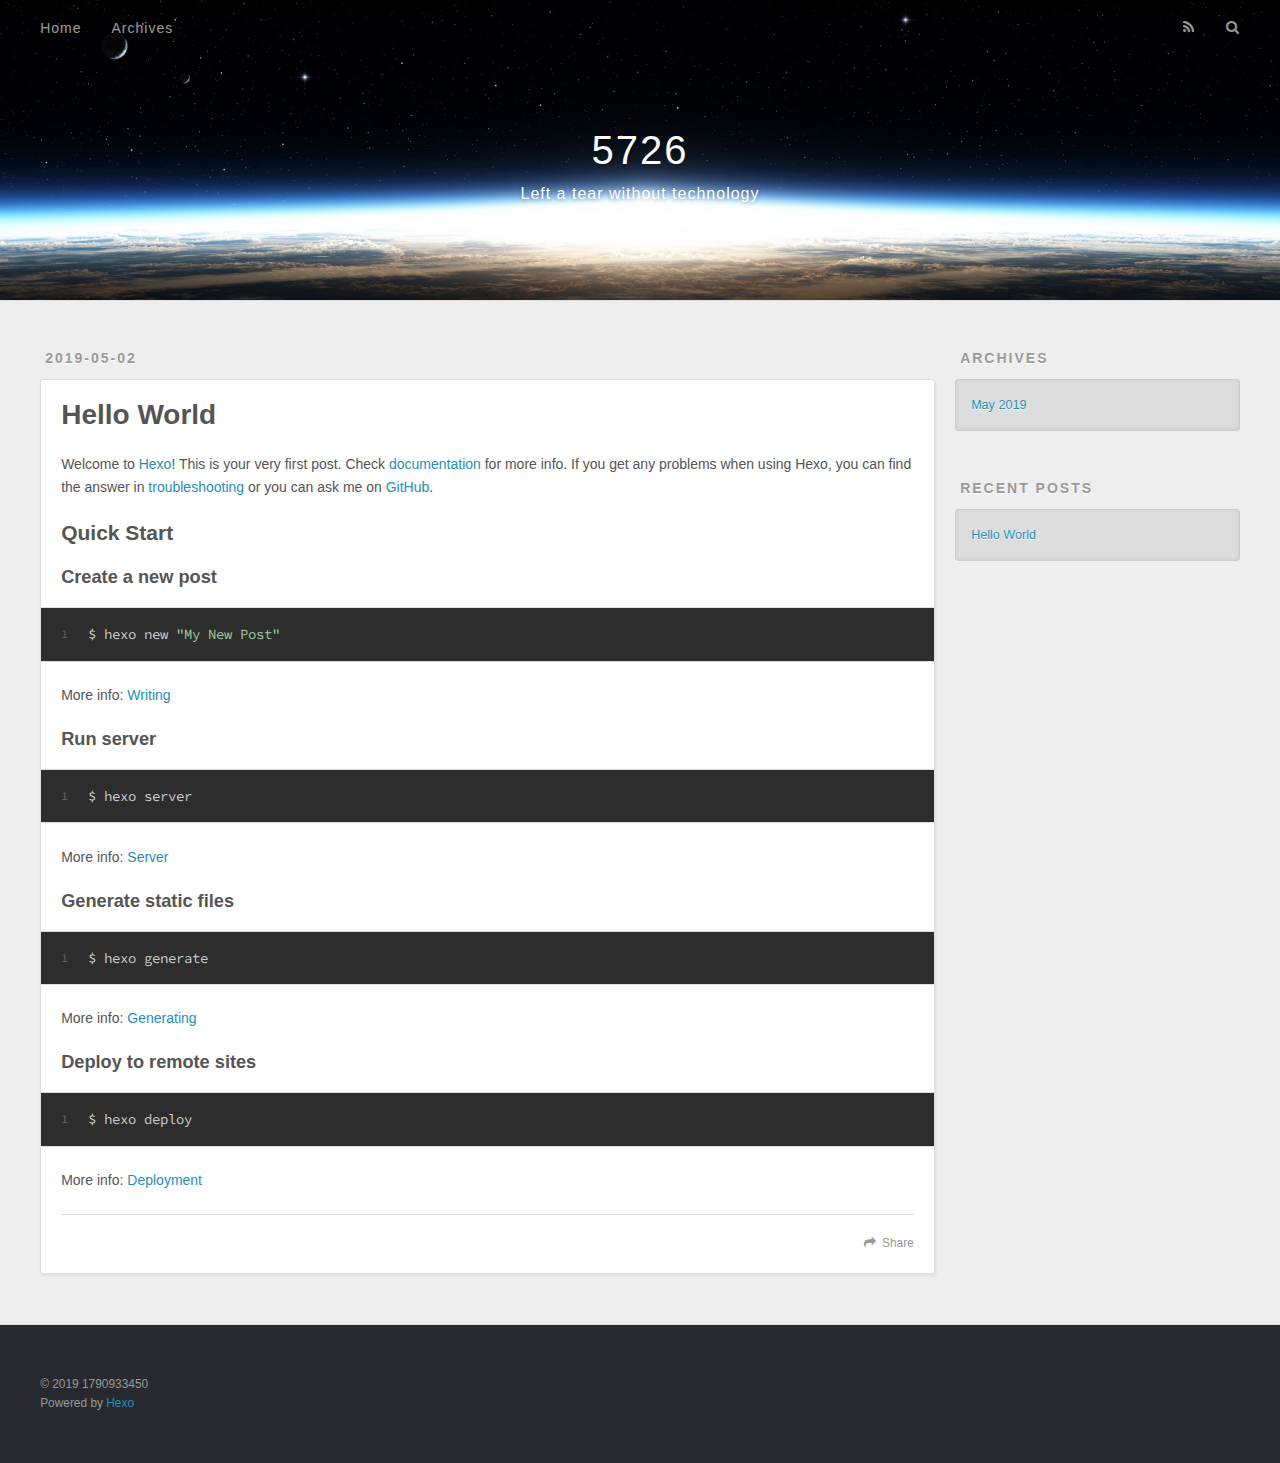
==== commit 8a189265: "Site updated: 2019-05-02 15:34:00" ====
--- a/index.html
+++ b/index.html
@@ -1,306 +1,94 @@
 <!DOCTYPE html>
-
-
+<html>
+<head><meta name="generator" content="Hexo 3.8.0">
+  <meta charset="utf-8">
+  
 
   
-
-
-<html class="theme-next muse use-motion" lang>
-<head><meta name="generator" content="Hexo 3.8.0">
-  <meta charset="UTF-8">
-<meta http-equiv="X-UA-Compatible" content="IE=edge">
-<meta name="viewport" content="width=device-width, initial-scale=1, maximum-scale=1">
-<meta name="theme-color" content="#222">
-
-
-
-
-
-
-
-
-
-<meta http-equiv="Cache-Control" content="no-transform">
-<meta http-equiv="Cache-Control" content="no-siteapp">
-
-
-
-
-
-
-
-
-
-
-
-
-
-
-
-
-  
-  
-  <link href="/lib/fancybox/source/jquery.fancybox.css?v=2.1.5" rel="stylesheet" type="text/css">
-
-
-
-
-
-
-
-<link href="/lib/font-awesome/css/font-awesome.min.css?v=4.6.2" rel="stylesheet" type="text/css">
-
-<link href="/css/main.css?v=5.1.4" rel="stylesheet" type="text/css">
-
-
-  <link rel="apple-touch-icon" sizes="180x180" href="/images/apple-touch-icon-next.png?v=5.1.4">
-
-
-  <link rel="icon" type="image/png" sizes="32x32" href="/images/favicon-32x32-next.png?v=5.1.4">
-
-
-  <link rel="icon" type="image/png" sizes="16x16" href="/images/favicon-16x16-next.png?v=5.1.4">
-
-
-  <link rel="mask-icon" href="/images/logo.svg?v=5.1.4" color="#222">
-
-
-
-
-
-  <meta name="keywords" content="Hexo, NexT">
-
-
-
-
-
-
-
-
-
-
-<meta property="og:type" content="website">
+  <title>5726</title>
+  <meta name="viewport" content="width=device-width, initial-scale=1, maximum-scale=1">
+  <meta property="og:type" content="website">
 <meta property="og:title" content="5726">
 <meta property="og:url" content="http://yoursite.com/index.html">
 <meta property="og:site_name" content="5726">
 <meta property="og:locale" content="default">
 <meta name="twitter:card" content="summary">
 <meta name="twitter:title" content="5726">
-
-
-
-<script type="text/javascript" id="hexo.configurations">
-  var NexT = window.NexT || {};
-  var CONFIG = {
-    root: '/',
-    scheme: 'Muse',
-    version: '5.1.4',
-    sidebar: {"position":"left","display":"post","offset":12,"b2t":false,"scrollpercent":false,"onmobile":false},
-    fancybox: true,
-    tabs: true,
-    motion: {"enable":true,"async":false,"transition":{"post_block":"fadeIn","post_header":"slideDownIn","post_body":"slideDownIn","coll_header":"slideLeftIn","sidebar":"slideUpIn"}},
-    duoshuo: {
-      userId: '0',
-      author: 'Author'
-    },
-    algolia: {
-      applicationID: '',
-      apiKey: '',
-      indexName: '',
-      hits: {"per_page":10},
-      labels: {"input_placeholder":"Search for Posts","hits_empty":"We didn't find any results for the search: ${query}","hits_stats":"${hits} results found in ${time} ms"}
-    }
-  };
-</script>
-
-
-
-  <link rel="canonical" href="http://yoursite.com/">
-
-
-
-
-
-  <title>5726</title>
+  
+    <link rel="alternate" href="/atom.xml" title="5726" type="application/atom+xml">
+  
+  
+    <link rel="icon" href="/favicon.png">
+  
+  
+    <link href="//fonts.googleapis.com/css?family=Source+Code+Pro" rel="stylesheet" type="text/css">
+  
+  <link rel="stylesheet" href="/css/style.css">
+</head>
+</html>
+<body>
+  <div id="container">
+    <div id="wrap">
+      <header id="header">
+  <div id="banner"></div>
+  <div id="header-outer" class="outer">
+    <div id="header-title" class="inner">
+      <h1 id="logo-wrap">
+        <a href="/" id="logo">5726</a>
+      </h1>
+      
+        <h2 id="subtitle-wrap">
+          <a href="/" id="subtitle">Left a tear without technology</a>
+        </h2>
+      
+    </div>
+    <div id="header-inner" class="inner">
+      <nav id="main-nav">
+        <a id="main-nav-toggle" class="nav-icon"></a>
+        
+          <a class="main-nav-link" href="/">Home</a>
+        
+          <a class="main-nav-link" href="/archives">Archives</a>
+        
+      </nav>
+      <nav id="sub-nav">
+        
+          <a id="nav-rss-link" class="nav-icon" href="/atom.xml" title="RSS Feed"></a>
+        
+        <a id="nav-search-btn" class="nav-icon" title="Search"></a>
+      </nav>
+      <div id="search-form-wrap">
+        <form action="//google.com/search" method="get" accept-charset="UTF-8" class="search-form"><input type="search" name="q" class="search-form-input" placeholder="Search"><button type="submit" class="search-form-submit">&#xF002;</button><input type="hidden" name="sitesearch" value="http://yoursite.com"></form>
+      </div>
+    </div>
+  </div>
+</header>
+      <div class="outer">
+        <section id="main">
+  
+    <article id="post-hello-world" class="article article-type-post" itemscope itemprop="blogPost">
+  <div class="article-meta">
+    <a href="/2019/05/02/hello-world/" class="article-date">
+  <time datetime="2019-05-02T04:20:39.520Z" itemprop="datePublished">2019-05-02</time>
+</a>
+    
+  </div>
+  <div class="article-inner">
+    
+    
+      <header class="article-header">
+        
+  
+    <h1 itemprop="name">
+      <a class="article-title" href="/2019/05/02/hello-world/">Hello World</a>
+    </h1>
   
 
-
-
-
-
-
-
-
-</head>
-
-<body itemscope itemtype="http://schema.org/WebPage" lang="default">
-
-  
-  
-    
-  
-
-  <div class="container sidebar-position-left 
-  page-home">
-    <div class="headband"></div>
-
-    <header id="header" class="header" itemscope itemtype="http://schema.org/WPHeader">
-      <div class="header-inner"><div class="site-brand-wrapper">
-  <div class="site-meta ">
-    
-
-    <div class="custom-logo-site-title">
-      <a href="/" class="brand" rel="start">
-        <span class="logo-line-before"><i></i></span>
-        <span class="site-title">5726</span>
-        <span class="logo-line-after"><i></i></span>
-      </a>
-    </div>
-      
-        <p class="site-subtitle">Left a tear without technology</p>
-      
-  </div>
-
-  <div class="site-nav-toggle">
-    <button>
-      <span class="btn-bar"></span>
-      <span class="btn-bar"></span>
-      <span class="btn-bar"></span>
-    </button>
-  </div>
-</div>
-
-<nav class="site-nav">
-  
-
-  
-    <ul id="menu" class="menu">
-      
-        
-        <li class="menu-item menu-item-home">
-          <a href="/" rel="section">
-            
-              <i class="menu-item-icon fa fa-fw fa-home"></i> <br>
-            
-            Home
-          </a>
-        </li>
-      
-        
-        <li class="menu-item menu-item-archives">
-          <a href="/archives/" rel="section">
-            
-              <i class="menu-item-icon fa fa-fw fa-archive"></i> <br>
-            
-            Archives
-          </a>
-        </li>
-      
-
-      
-    </ul>
-  
-
-  
-</nav>
-
-
-
- </div>
-    </header>
-
-    <main id="main" class="main">
-      <div class="main-inner">
-        <div class="content-wrap">
-          <div id="content" class="content">
-            
-  <section id="posts" class="posts-expand">
-    
-      
-
-  
-
-  
-  
-  
-
-  <article class="post post-type-normal" itemscope itemtype="http://schema.org/Article">
-  
-  
-  
-  <div class="post-block">
-    <link itemprop="mainEntityOfPage" href="http://yoursite.com/2019/05/02/hello-world/">
-
-    <span hidden itemprop="author" itemscope itemtype="http://schema.org/Person">
-      <meta itemprop="name" content="1790933450">
-      <meta itemprop="description" content>
-      <meta itemprop="image" content="/images/avatar.gif">
-    </span>
-
-    <span hidden itemprop="publisher" itemscope itemtype="http://schema.org/Organization">
-      <meta itemprop="name" content="5726">
-    </span>
-
-    
-      <header class="post-header">
-
-        
-        
-          <h1 class="post-title" itemprop="name headline">
-                
-                <a class="post-title-link" href="/2019/05/02/hello-world/" itemprop="url">Hello World</a></h1>
-        
-
-        <div class="post-meta">
-          <span class="post-time">
-            
-              <span class="post-meta-item-icon">
-                <i class="fa fa-calendar-o"></i>
-              </span>
-              
-                <span class="post-meta-item-text">Posted on</span>
-              
-              <time title="Post created" itemprop="dateCreated datePublished" datetime="2019-05-02T12:20:39+08:00">
-                2019-05-02
-              </time>
-            
-
-            
-
-            
-          </span>
-
-          
-
-          
-            
-          
-
-          
-          
-
-          
-
-          
-
-          
-
-        </div>
       </header>
     
-
-    
-    
-    
-    <div class="post-body" itemprop="articleBody">
-
+    <div class="article-entry" itemprop="articleBody">
       
-      
-
-      
-        
-          
-            <p>Welcome to <a href="https://hexo.io/" target="_blank" rel="noopener">Hexo</a>! This is your very first post. Check <a href="https://hexo.io/docs/" target="_blank" rel="noopener">documentation</a> for more info. If you get any problems when using Hexo, you can find the answer in <a href="https://hexo.io/docs/troubleshooting.html" target="_blank" rel="noopener">troubleshooting</a> or you can ask me on <a href="https://github.com/hexojs/hexo/issues" target="_blank" rel="noopener">GitHub</a>.</p>
+        <p>Welcome to <a href="https://hexo.io/" target="_blank" rel="noopener">Hexo</a>! This is your very first post. Check <a href="https://hexo.io/docs/" target="_blank" rel="noopener">documentation</a> for more info. If you get any problems when using Hexo, you can find the answer in <a href="https://hexo.io/docs/troubleshooting.html" target="_blank" rel="noopener">troubleshooting</a> or you can ask me on <a href="https://github.com/hexojs/hexo/issues" target="_blank" rel="noopener">GitHub</a>.</p>
 <h2 id="Quick-Start"><a href="#Quick-Start" class="headerlink" title="Quick Start"></a>Quick Start</h2><h3 id="Create-a-new-post"><a href="#Create-a-new-post" class="headerlink" title="Create a new post"></a>Create a new post</h3><figure class="highlight bash"><table><tr><td class="gutter"><pre><span class="line">1</span><br></pre></td><td class="code"><pre><span class="line">$ hexo new <span class="string">"My New Post"</span></span><br></pre></td></tr></table></figure>
 <p>More info: <a href="https://hexo.io/docs/writing.html" target="_blank" rel="noopener">Writing</a></p>
 <h3 id="Run-server"><a href="#Run-server" class="headerlink" title="Run server"></a>Run server</h3><figure class="highlight bash"><table><tr><td class="gutter"><pre><span class="line">1</span><br></pre></td><td class="code"><pre><span class="line">$ hexo server</span><br></pre></td></tr></table></figure>
@@ -310,307 +98,91 @@
 <h3 id="Deploy-to-remote-sites"><a href="#Deploy-to-remote-sites" class="headerlink" title="Deploy to remote sites"></a>Deploy to remote sites</h3><figure class="highlight bash"><table><tr><td class="gutter"><pre><span class="line">1</span><br></pre></td><td class="code"><pre><span class="line">$ hexo deploy</span><br></pre></td></tr></table></figure>
 <p>More info: <a href="https://hexo.io/docs/deployment.html" target="_blank" rel="noopener">Deployment</a></p>
 
-          
-        
       
     </div>
-    
-    
-    
-
-    
-
-    
-
-    
-
-    <footer class="post-footer">
+    <footer class="article-footer">
+      <a data-url="http://yoursite.com/2019/05/02/hello-world/" data-id="cjv6c2dt00000l4cp9lpostt7" class="article-share-link">Share</a>
       
-
-      
-
-      
-
-      
-      
-        <div class="post-eof"></div>
       
     </footer>
   </div>
   
-  
-  
-  </article>
-
-
-    
-  </section>
-
-  
-
-
-          </div>
-          
-
-
-          
-
-        </div>
-        
-          
-  
-  <div class="sidebar-toggle">
-    <div class="sidebar-toggle-line-wrap">
-      <span class="sidebar-toggle-line sidebar-toggle-line-first"></span>
-      <span class="sidebar-toggle-line sidebar-toggle-line-middle"></span>
-      <span class="sidebar-toggle-line sidebar-toggle-line-last"></span>
-    </div>
-  </div>
-
-  <aside id="sidebar" class="sidebar">
-    
-    <div class="sidebar-inner">
-
-      
-
-      
-
-      <section class="site-overview-wrap sidebar-panel sidebar-panel-active">
-        <div class="site-overview">
-          <div class="site-author motion-element" itemprop="author" itemscope itemtype="http://schema.org/Person">
-            
-              <p class="site-author-name" itemprop="name">1790933450</p>
-              <p class="site-description motion-element" itemprop="description"></p>
-          </div>
-
-          <nav class="site-state motion-element">
-
-            
-              <div class="site-state-item site-state-posts">
-              
-                <a href="/archives/">
-              
-                  <span class="site-state-item-count">1</span>
-                  <span class="site-state-item-name">posts</span>
-                </a>
-              </div>
-            
-
-            
-
-            
-
-          </nav>
-
-          
-
-          
-
-          
-          
-
-          
-          
-
-          
-
-        </div>
-      </section>
-
-      
-
-      
-
-    </div>
-  </aside>
-
-
-        
-      </div>
-    </main>
-
-    <footer id="footer" class="footer">
-      <div class="footer-inner">
-        <div class="copyright">&copy; <span itemprop="copyrightYear">2019</span>
-  <span class="with-love">
-    <i class="fa fa-user"></i>
-  </span>
-  <span class="author" itemprop="copyrightHolder">1790933450</span>
-
-  
-</div>
-
-
-  <div class="powered-by">Powered by <a class="theme-link" target="_blank" href="https://hexo.io">Hexo</a></div>
-
-
-
-  <span class="post-meta-divider">|</span>
-
-
-
-  <div class="theme-info">Theme &mdash; <a class="theme-link" target="_blank" href="https://github.com/iissnan/hexo-theme-next">NexT.Muse</a> v5.1.4</div>
-
-
-
-
-        
-
-
-
-
-
-
-
-        
-      </div>
-    </footer>
-
-    
-      <div class="back-to-top">
-        <i class="fa fa-arrow-up"></i>
-        
-      </div>
-    
-
-    
-
-  </div>
-
-  
-
-<script type="text/javascript">
-  if (Object.prototype.toString.call(window.Promise) !== '[object Function]') {
-    window.Promise = null;
-  }
-</script>
-
-
-
-
-
-
-
+</article>
 
 
   
 
 
+</section>
+        
+          <aside id="sidebar">
+  
+    
+
+  
+    
+
+  
+    
+  
+    
+  <div class="widget-wrap">
+    <h3 class="widget-title">Archives</h3>
+    <div class="widget">
+      <ul class="archive-list"><li class="archive-list-item"><a class="archive-list-link" href="/archives/2019/05/">May 2019</a></li></ul>
+    </div>
+  </div>
+
+
+  
+    
+  <div class="widget-wrap">
+    <h3 class="widget-title">Recent Posts</h3>
+    <div class="widget">
+      <ul>
+        
+          <li>
+            <a href="/2019/05/02/hello-world/">Hello World</a>
+          </li>
+        
+      </ul>
+    </div>
+  </div>
+
+  
+</aside>
+        
+      </div>
+      <footer id="footer">
+  
+  <div class="outer">
+    <div id="footer-info" class="inner">
+      &copy; 2019 1790933450<br>
+      Powered by <a href="http://hexo.io/" target="_blank">Hexo</a>
+    </div>
+  </div>
+</footer>
+    </div>
+    <nav id="mobile-nav">
+  
+    <a href="/" class="mobile-nav-link">Home</a>
+  
+    <a href="/archives" class="mobile-nav-link">Archives</a>
+  
+</nav>
+    
+
+<script src="//ajax.googleapis.com/ajax/libs/jquery/2.0.3/jquery.min.js"></script>
+
+
+  <link rel="stylesheet" href="/fancybox/jquery.fancybox.css">
+  <script src="/fancybox/jquery.fancybox.pack.js"></script>
+
+
+<script src="/js/script.js"></script>
 
 
 
-
-
-
-
-
-
-
-  
-  
-    <script type="text/javascript" src="/lib/jquery/index.js?v=2.1.3"></script>
-  
-
-  
-  
-    <script type="text/javascript" src="/lib/fastclick/lib/fastclick.min.js?v=1.0.6"></script>
-  
-
-  
-  
-    <script type="text/javascript" src="/lib/jquery_lazyload/jquery.lazyload.js?v=1.9.7"></script>
-  
-
-  
-  
-    <script type="text/javascript" src="/lib/velocity/velocity.min.js?v=1.2.1"></script>
-  
-
-  
-  
-    <script type="text/javascript" src="/lib/velocity/velocity.ui.min.js?v=1.2.1"></script>
-  
-
-  
-  
-    <script type="text/javascript" src="/lib/fancybox/source/jquery.fancybox.pack.js?v=2.1.5"></script>
-  
-
-
-  
-
-
-  <script type="text/javascript" src="/js/src/utils.js?v=5.1.4"></script>
-
-  <script type="text/javascript" src="/js/src/motion.js?v=5.1.4"></script>
-
-
-
-  
-  
-
-  
-
-  
-
-
-  <script type="text/javascript" src="/js/src/bootstrap.js?v=5.1.4"></script>
-
-
-
-  
-
-
-  
-
-
-
-
-	
-
-
-
-
-
-  
-
-
-
-
-
-  
-
-
-
-
-
-
-
-
-
-
-
-
-  
-
-
-
-
-
-  
-
-  
-
-  
-
-  
-  
-
-  
-
-  
-
-  
-
+  </div>
 </body>
-</html>
+</html>--- a/css/style.css
+++ b/css/style.css
@@ -0,0 +1,1374 @@
+body {
+  width: 100%;
+}
+body:before,
+body:after {
+  content: "";
+  display: table;
+}
+body:after {
+  clear: both;
+}
+html,
+body,
+div,
+span,
+applet,
+object,
+iframe,
+h1,
+h2,
+h3,
+h4,
+h5,
+h6,
+p,
+blockquote,
+pre,
+a,
+abbr,
+acronym,
+address,
+big,
+cite,
+code,
+del,
+dfn,
+em,
+img,
+ins,
+kbd,
+q,
+s,
+samp,
+small,
+strike,
+strong,
+sub,
+sup,
+tt,
+var,
+dl,
+dt,
+dd,
+ol,
+ul,
+li,
+fieldset,
+form,
+label,
+legend,
+table,
+caption,
+tbody,
+tfoot,
+thead,
+tr,
+th,
+td {
+  margin: 0;
+  padding: 0;
+  border: 0;
+  outline: 0;
+  font-weight: inherit;
+  font-style: inherit;
+  font-family: inherit;
+  font-size: 100%;
+  vertical-align: baseline;
+}
+body {
+  line-height: 1;
+  color: #000;
+  background: #fff;
+}
+ol,
+ul {
+  list-style: none;
+}
+table {
+  border-collapse: separate;
+  border-spacing: 0;
+  vertical-align: middle;
+}
+caption,
+th,
+td {
+  text-align: left;
+  font-weight: normal;
+  vertical-align: middle;
+}
+a img {
+  border: none;
+}
+input,
+button {
+  margin: 0;
+  padding: 0;
+}
+input::-moz-focus-inner,
+button::-moz-focus-inner {
+  border: 0;
+  padding: 0;
+}
+@font-face {
+  font-family: FontAwesome;
+  font-style: normal;
+  font-weight: normal;
+  src: url("fonts/fontawesome-webfont.eot?v=#4.0.3");
+  src: url("fonts/fontawesome-webfont.eot?#iefix&v=#4.0.3") format("embedded-opentype"), url("fonts/fontawesome-webfont.woff?v=#4.0.3") format("woff"), url("fonts/fontawesome-webfont.ttf?v=#4.0.3") format("truetype"), url("fonts/fontawesome-webfont.svg#fontawesomeregular?v=#4.0.3") format("svg");
+}
+html,
+body,
+#container {
+  height: 100%;
+}
+body {
+  background: #eee;
+  font: 14px -apple-system, BlinkMacSystemFont, "Segoe UI", "Roboto", "Oxygen", "Ubuntu", "Cantarell", "Fira Sans", "Droid Sans", "Helvetica Neue", sans-serif;
+  -webkit-text-size-adjust: 100%;
+}
+.outer {
+  max-width: 1220px;
+  margin: 0 auto;
+  padding: 0 20px;
+}
+.outer:before,
+.outer:after {
+  content: "";
+  display: table;
+}
+.outer:after {
+  clear: both;
+}
+.inner {
+  display: inline;
+  float: left;
+  width: 98.33333333333333%;
+  margin: 0 0.833333333333333%;
+}
+.left,
+.alignleft {
+  float: left;
+}
+.right,
+.alignright {
+  float: right;
+}
+.clear {
+  clear: both;
+}
+#container {
+  position: relative;
+}
+.mobile-nav-on {
+  overflow: hidden;
+}
+#wrap {
+  height: 100%;
+  width: 100%;
+  position: absolute;
+  top: 0;
+  left: 0;
+  -webkit-transition: 0.2s ease-out;
+  -moz-transition: 0.2s ease-out;
+  -ms-transition: 0.2s ease-out;
+  transition: 0.2s ease-out;
+  z-index: 1;
+  background: #eee;
+}
+.mobile-nav-on #wrap {
+  left: 280px;
+}
+@media screen and (min-width: 768px) {
+  #main {
+    display: inline;
+    float: left;
+    width: 73.33333333333333%;
+    margin: 0 0.833333333333333%;
+  }
+}
+.article-date,
+.article-category-link,
+.archive-year,
+.widget-title {
+  text-decoration: none;
+  text-transform: uppercase;
+  letter-spacing: 2px;
+  color: #999;
+  margin-bottom: 1em;
+  margin-left: 5px;
+  line-height: 1em;
+  text-shadow: 0 1px #fff;
+  font-weight: bold;
+}
+.article-inner,
+.archive-article-inner {
+  background: #fff;
+  -webkit-box-shadow: 1px 2px 3px #ddd;
+  box-shadow: 1px 2px 3px #ddd;
+  border: 1px solid #ddd;
+  border-radius: 3px;
+}
+.article-entry h1,
+.widget h1 {
+  font-size: 2em;
+}
+.article-entry h2,
+.widget h2 {
+  font-size: 1.5em;
+}
+.article-entry h3,
+.widget h3 {
+  font-size: 1.3em;
+}
+.article-entry h4,
+.widget h4 {
+  font-size: 1.2em;
+}
+.article-entry h5,
+.widget h5 {
+  font-size: 1em;
+}
+.article-entry h6,
+.widget h6 {
+  font-size: 1em;
+  color: #999;
+}
+.article-entry hr,
+.widget hr {
+  border: 1px dashed #ddd;
+}
+.article-entry strong,
+.widget strong {
+  font-weight: bold;
+}
+.article-entry em,
+.widget em,
+.article-entry cite,
+.widget cite {
+  font-style: italic;
+}
+.article-entry sup,
+.widget sup,
+.article-entry sub,
+.widget sub {
+  font-size: 0.75em;
+  line-height: 0;
+  position: relative;
+  vertical-align: baseline;
+}
+.article-entry sup,
+.widget sup {
+  top: -0.5em;
+}
+.article-entry sub,
+.widget sub {
+  bottom: -0.2em;
+}
+.article-entry small,
+.widget small {
+  font-size: 0.85em;
+}
+.article-entry acronym,
+.widget acronym,
+.article-entry abbr,
+.widget abbr {
+  border-bottom: 1px dotted;
+}
+.article-entry ul,
+.widget ul,
+.article-entry ol,
+.widget ol,
+.article-entry dl,
+.widget dl {
+  margin: 0 20px;
+  line-height: 1.6em;
+}
+.article-entry ul ul,
+.widget ul ul,
+.article-entry ol ul,
+.widget ol ul,
+.article-entry ul ol,
+.widget ul ol,
+.article-entry ol ol,
+.widget ol ol {
+  margin-top: 0;
+  margin-bottom: 0;
+}
+.article-entry ul,
+.widget ul {
+  list-style: disc;
+}
+.article-entry ol,
+.widget ol {
+  list-style: decimal;
+}
+.article-entry dt,
+.widget dt {
+  font-weight: bold;
+}
+#header {
+  height: 300px;
+  position: relative;
+  border-bottom: 1px solid #ddd;
+}
+#header:before,
+#header:after {
+  content: "";
+  position: absolute;
+  left: 0;
+  right: 0;
+  height: 40px;
+}
+#header:before {
+  top: 0;
+  background: -webkit-linear-gradient(rgba(0,0,0,0.2), transparent);
+  background: -moz-linear-gradient(rgba(0,0,0,0.2), transparent);
+  background: -ms-linear-gradient(rgba(0,0,0,0.2), transparent);
+  background: linear-gradient(rgba(0,0,0,0.2), transparent);
+}
+#header:after {
+  bottom: 0;
+  background: -webkit-linear-gradient(transparent, rgba(0,0,0,0.2));
+  background: -moz-linear-gradient(transparent, rgba(0,0,0,0.2));
+  background: -ms-linear-gradient(transparent, rgba(0,0,0,0.2));
+  background: linear-gradient(transparent, rgba(0,0,0,0.2));
+}
+#header-outer {
+  height: 100%;
+  position: relative;
+}
+#header-inner {
+  position: relative;
+  overflow: hidden;
+}
+#banner {
+  position: absolute;
+  top: 0;
+  left: 0;
+  width: 100%;
+  height: 100%;
+  background: url("images/banner.jpg") center #000;
+  -webkit-background-size: cover;
+  -moz-background-size: cover;
+  background-size: cover;
+  z-index: -1;
+}
+#header-title {
+  text-align: center;
+  height: 40px;
+  position: absolute;
+  top: 50%;
+  left: 0;
+  margin-top: -20px;
+}
+#logo,
+#subtitle {
+  text-decoration: none;
+  color: #fff;
+  font-weight: 300;
+  text-shadow: 0 1px 4px rgba(0,0,0,0.3);
+}
+#logo {
+  font-size: 40px;
+  line-height: 40px;
+  letter-spacing: 2px;
+}
+#subtitle {
+  font-size: 16px;
+  line-height: 16px;
+  letter-spacing: 1px;
+}
+#subtitle-wrap {
+  margin-top: 16px;
+}
+#main-nav {
+  float: left;
+  margin-left: -15px;
+}
+.nav-icon,
+.main-nav-link {
+  float: left;
+  color: #fff;
+  opacity: 0.6;
+  text-decoration: none;
+  text-shadow: 0 1px rgba(0,0,0,0.2);
+  -webkit-transition: opacity 0.2s;
+  -moz-transition: opacity 0.2s;
+  -ms-transition: opacity 0.2s;
+  transition: opacity 0.2s;
+  display: block;
+  padding: 20px 15px;
+}
+.nav-icon:hover,
+.main-nav-link:hover {
+  opacity: 1;
+}
+.nav-icon {
+  font-family: FontAwesome;
+  text-align: center;
+  font-size: 14px;
+  width: 14px;
+  height: 14px;
+  padding: 20px 15px;
+  position: relative;
+  cursor: pointer;
+}
+.main-nav-link {
+  font-weight: 300;
+  letter-spacing: 1px;
+}
+@media screen and (max-width: 479px) {
+  .main-nav-link {
+    display: none;
+  }
+}
+#main-nav-toggle {
+  display: none;
+}
+#main-nav-toggle:before {
+  content: "\f0c9";
+}
+@media screen and (max-width: 479px) {
+  #main-nav-toggle {
+    display: block;
+  }
+}
+#sub-nav {
+  float: right;
+  margin-right: -15px;
+}
+#nav-rss-link:before {
+  content: "\f09e";
+}
+#nav-search-btn:before {
+  content: "\f002";
+}
+#search-form-wrap {
+  position: absolute;
+  top: 15px;
+  width: 150px;
+  height: 30px;
+  right: -150px;
+  opacity: 0;
+  -webkit-transition: 0.2s ease-out;
+  -moz-transition: 0.2s ease-out;
+  -ms-transition: 0.2s ease-out;
+  transition: 0.2s ease-out;
+}
+#search-form-wrap.on {
+  opacity: 1;
+  right: 0;
+}
+@media screen and (max-width: 479px) {
+  #search-form-wrap {
+    width: 100%;
+    right: -100%;
+  }
+}
+.search-form {
+  position: absolute;
+  top: 0;
+  left: 0;
+  right: 0;
+  background: #fff;
+  padding: 5px 15px;
+  border-radius: 15px;
+  -webkit-box-shadow: 0 0 10px rgba(0,0,0,0.3);
+  box-shadow: 0 0 10px rgba(0,0,0,0.3);
+}
+.search-form-input {
+  border: none;
+  background: none;
+  color: #555;
+  width: 100%;
+  font: 13px -apple-system, BlinkMacSystemFont, "Segoe UI", "Roboto", "Oxygen", "Ubuntu", "Cantarell", "Fira Sans", "Droid Sans", "Helvetica Neue", sans-serif;
+  outline: none;
+}
+.search-form-input::-webkit-search-results-decoration,
+.search-form-input::-webkit-search-cancel-button {
+  -webkit-appearance: none;
+}
+.search-form-submit {
+  position: absolute;
+  top: 50%;
+  right: 10px;
+  margin-top: -7px;
+  font: 13px FontAwesome;
+  border: none;
+  background: none;
+  color: #bbb;
+  cursor: pointer;
+}
+.search-form-submit:hover,
+.search-form-submit:focus {
+  color: #777;
+}
+.article {
+  margin: 50px 0;
+}
+.article-inner {
+  overflow: hidden;
+}
+.article-meta:before,
+.article-meta:after {
+  content: "";
+  display: table;
+}
+.article-meta:after {
+  clear: both;
+}
+.article-date {
+  float: left;
+}
+.article-category {
+  float: left;
+  line-height: 1em;
+  color: #ccc;
+  text-shadow: 0 1px #fff;
+  margin-left: 8px;
+}
+.article-category:before {
+  content: "\2022";
+}
+.article-category-link {
+  margin: 0 12px 1em;
+}
+.article-header {
+  padding: 20px 20px 0;
+}
+.article-title {
+  text-decoration: none;
+  font-size: 2em;
+  font-weight: bold;
+  color: #555;
+  line-height: 1.1em;
+  -webkit-transition: color 0.2s;
+  -moz-transition: color 0.2s;
+  -ms-transition: color 0.2s;
+  transition: color 0.2s;
+}
+a.article-title:hover {
+  color: #258fb8;
+}
+.article-entry {
+  color: #555;
+  padding: 0 20px;
+}
+.article-entry:before,
+.article-entry:after {
+  content: "";
+  display: table;
+}
+.article-entry:after {
+  clear: both;
+}
+.article-entry p,
+.article-entry table {
+  line-height: 1.6em;
+  margin: 1.6em 0;
+}
+.article-entry h1,
+.article-entry h2,
+.article-entry h3,
+.article-entry h4,
+.article-entry h5,
+.article-entry h6 {
+  font-weight: bold;
+}
+.article-entry h1,
+.article-entry h2,
+.article-entry h3,
+.article-entry h4,
+.article-entry h5,
+.article-entry h6 {
+  line-height: 1.1em;
+  margin: 1.1em 0;
+}
+.article-entry a {
+  color: #258fb8;
+  text-decoration: none;
+}
+.article-entry a:hover {
+  text-decoration: underline;
+}
+.article-entry ul,
+.article-entry ol,
+.article-entry dl {
+  margin-top: 1.6em;
+  margin-bottom: 1.6em;
+}
+.article-entry img,
+.article-entry video {
+  max-width: 100%;
+  height: auto;
+  display: block;
+  margin: auto;
+}
+.article-entry iframe {
+  border: none;
+}
+.article-entry table {
+  width: 100%;
+  border-collapse: collapse;
+  border-spacing: 0;
+}
+.article-entry th {
+  font-weight: bold;
+  border-bottom: 3px solid #ddd;
+  padding-bottom: 0.5em;
+}
+.article-entry td {
+  border-bottom: 1px solid #ddd;
+  padding: 10px 0;
+}
+.article-entry blockquote {
+  font-family: Georgia, "Times New Roman", serif;
+  font-size: 1.4em;
+  margin: 1.6em 20px;
+  text-align: center;
+}
+.article-entry blockquote footer {
+  font-size: 14px;
+  margin: 1.6em 0;
+  font-family: -apple-system, BlinkMacSystemFont, "Segoe UI", "Roboto", "Oxygen", "Ubuntu", "Cantarell", "Fira Sans", "Droid Sans", "Helvetica Neue", sans-serif;
+}
+.article-entry blockquote footer cite:before {
+  content: "—";
+  padding: 0 0.5em;
+}
+.article-entry .pullquote {
+  text-align: left;
+  width: 45%;
+  margin: 0;
+}
+.article-entry .pullquote.left {
+  margin-left: 0.5em;
+  margin-right: 1em;
+}
+.article-entry .pullquote.right {
+  margin-right: 0.5em;
+  margin-left: 1em;
+}
+.article-entry .caption {
+  color: #999;
+  display: block;
+  font-size: 0.9em;
+  margin-top: 0.5em;
+  position: relative;
+  text-align: center;
+}
+.article-entry .video-container {
+  position: relative;
+  padding-top: 56.25%;
+  height: 0;
+  overflow: hidden;
+}
+.article-entry .video-container iframe,
+.article-entry .video-container object,
+.article-entry .video-container embed {
+  position: absolute;
+  top: 0;
+  left: 0;
+  width: 100%;
+  height: 100%;
+  margin-top: 0;
+}
+.article-more-link a {
+  display: inline-block;
+  line-height: 1em;
+  padding: 6px 15px;
+  border-radius: 15px;
+  background: #eee;
+  color: #999;
+  text-shadow: 0 1px #fff;
+  text-decoration: none;
+}
+.article-more-link a:hover {
+  background: #258fb8;
+  color: #fff;
+  text-decoration: none;
+  text-shadow: 0 1px #1e7293;
+}
+.article-footer {
+  font-size: 0.85em;
+  line-height: 1.6em;
+  border-top: 1px solid #ddd;
+  padding-top: 1.6em;
+  margin: 0 20px 20px;
+}
+.article-footer:before,
+.article-footer:after {
+  content: "";
+  display: table;
+}
+.article-footer:after {
+  clear: both;
+}
+.article-footer a {
+  color: #999;
+  text-decoration: none;
+}
+.article-footer a:hover {
+  color: #555;
+}
+.article-tag-list-item {
+  float: left;
+  margin-right: 10px;
+}
+.article-tag-list-link:before {
+  content: "#";
+}
+.article-comment-link {
+  float: right;
+}
+.article-comment-link:before {
+  content: "\f075";
+  font-family: FontAwesome;
+  padding-right: 8px;
+}
+.article-share-link {
+  cursor: pointer;
+  float: right;
+  margin-left: 20px;
+}
+.article-share-link:before {
+  content: "\f064";
+  font-family: FontAwesome;
+  padding-right: 6px;
+}
+#article-nav {
+  position: relative;
+}
+#article-nav:before,
+#article-nav:after {
+  content: "";
+  display: table;
+}
+#article-nav:after {
+  clear: both;
+}
+@media screen and (min-width: 768px) {
+  #article-nav {
+    margin: 50px 0;
+  }
+  #article-nav:before {
+    width: 8px;
+    height: 8px;
+    position: absolute;
+    top: 50%;
+    left: 50%;
+    margin-top: -4px;
+    margin-left: -4px;
+    content: "";
+    border-radius: 50%;
+    background: #ddd;
+    -webkit-box-shadow: 0 1px 2px #fff;
+    box-shadow: 0 1px 2px #fff;
+  }
+}
+.article-nav-link-wrap {
+  text-decoration: none;
+  text-shadow: 0 1px #fff;
+  color: #999;
+  -webkit-box-sizing: border-box;
+  -moz-box-sizing: border-box;
+  box-sizing: border-box;
+  margin-top: 50px;
+  text-align: center;
+  display: block;
+}
+.article-nav-link-wrap:hover {
+  color: #555;
+}
+@media screen and (min-width: 768px) {
+  .article-nav-link-wrap {
+    width: 50%;
+    margin-top: 0;
+  }
+}
+@media screen and (min-width: 768px) {
+  #article-nav-newer {
+    float: left;
+    text-align: right;
+    padding-right: 20px;
+  }
+}
+@media screen and (min-width: 768px) {
+  #article-nav-older {
+    float: right;
+    text-align: left;
+    padding-left: 20px;
+  }
+}
+.article-nav-caption {
+  text-transform: uppercase;
+  letter-spacing: 2px;
+  color: #ddd;
+  line-height: 1em;
+  font-weight: bold;
+}
+#article-nav-newer .article-nav-caption {
+  margin-right: -2px;
+}
+.article-nav-title {
+  font-size: 0.85em;
+  line-height: 1.6em;
+  margin-top: 0.5em;
+}
+.article-share-box {
+  position: absolute;
+  display: none;
+  background: #fff;
+  -webkit-box-shadow: 1px 2px 10px rgba(0,0,0,0.2);
+  box-shadow: 1px 2px 10px rgba(0,0,0,0.2);
+  border-radius: 3px;
+  margin-left: -145px;
+  overflow: hidden;
+  z-index: 1;
+}
+.article-share-box.on {
+  display: block;
+}
+.article-share-input {
+  width: 100%;
+  background: none;
+  -webkit-box-sizing: border-box;
+  -moz-box-sizing: border-box;
+  box-sizing: border-box;
+  font: 14px -apple-system, BlinkMacSystemFont, "Segoe UI", "Roboto", "Oxygen", "Ubuntu", "Cantarell", "Fira Sans", "Droid Sans", "Helvetica Neue", sans-serif;
+  padding: 0 15px;
+  color: #555;
+  outline: none;
+  border: 1px solid #ddd;
+  border-radius: 3px 3px 0 0;
+  height: 36px;
+  line-height: 36px;
+}
+.article-share-links {
+  background: #eee;
+}
+.article-share-links:before,
+.article-share-links:after {
+  content: "";
+  display: table;
+}
+.article-share-links:after {
+  clear: both;
+}
+.article-share-twitter,
+.article-share-facebook,
+.article-share-pinterest,
+.article-share-google {
+  width: 50px;
+  height: 36px;
+  display: block;
+  float: left;
+  position: relative;
+  color: #999;
+  text-shadow: 0 1px #fff;
+}
+.article-share-twitter:before,
+.article-share-facebook:before,
+.article-share-pinterest:before,
+.article-share-google:before {
+  font-size: 20px;
+  font-family: FontAwesome;
+  width: 20px;
+  height: 20px;
+  position: absolute;
+  top: 50%;
+  left: 50%;
+  margin-top: -10px;
+  margin-left: -10px;
+  text-align: center;
+}
+.article-share-twitter:hover,
+.article-share-facebook:hover,
+.article-share-pinterest:hover,
+.article-share-google:hover {
+  color: #fff;
+}
+.article-share-twitter:before {
+  content: "\f099";
+}
+.article-share-twitter:hover {
+  background: #00aced;
+  text-shadow: 0 1px #008abe;
+}
+.article-share-facebook:before {
+  content: "\f09a";
+}
+.article-share-facebook:hover {
+  background: #3b5998;
+  text-shadow: 0 1px #2f477a;
+}
+.article-share-pinterest:before {
+  content: "\f0d2";
+}
+.article-share-pinterest:hover {
+  background: #cb2027;
+  text-shadow: 0 1px #a21a1f;
+}
+.article-share-google:before {
+  content: "\f0d5";
+}
+.article-share-google:hover {
+  background: #dd4b39;
+  text-shadow: 0 1px #be3221;
+}
+.article-gallery {
+  background: #000;
+  position: relative;
+}
+.article-gallery-photos {
+  position: relative;
+  overflow: hidden;
+}
+.article-gallery-img {
+  display: none;
+  max-width: 100%;
+}
+.article-gallery-img:first-child {
+  display: block;
+}
+.article-gallery-img.loaded {
+  position: absolute;
+  display: block;
+}
+.article-gallery-img img {
+  display: block;
+  max-width: 100%;
+  margin: 0 auto;
+}
+#comments {
+  background: #fff;
+  -webkit-box-shadow: 1px 2px 3px #ddd;
+  box-shadow: 1px 2px 3px #ddd;
+  padding: 20px;
+  border: 1px solid #ddd;
+  border-radius: 3px;
+  margin: 50px 0;
+}
+#comments a {
+  color: #258fb8;
+}
+.archives-wrap {
+  margin: 50px 0;
+}
+.archives:before,
+.archives:after {
+  content: "";
+  display: table;
+}
+.archives:after {
+  clear: both;
+}
+.archive-year-wrap {
+  margin-bottom: 1em;
+}
+.archives {
+  -webkit-column-gap: 10px;
+  -moz-column-gap: 10px;
+  column-gap: 10px;
+}
+@media screen and (min-width: 480px) and (max-width: 767px) {
+  .archives {
+    -webkit-column-count: 2;
+    -moz-column-count: 2;
+    column-count: 2;
+  }
+}
+@media screen and (min-width: 768px) {
+  .archives {
+    -webkit-column-count: 3;
+    -moz-column-count: 3;
+    column-count: 3;
+  }
+}
+.archive-article {
+  -webkit-column-break-inside: avoid;
+  page-break-inside: avoid;
+  overflow: hidden;
+  break-inside: avoid-column;
+}
+.archive-article-inner {
+  padding: 10px;
+  margin-bottom: 15px;
+}
+.archive-article-title {
+  text-decoration: none;
+  font-weight: bold;
+  color: #555;
+  -webkit-transition: color 0.2s;
+  -moz-transition: color 0.2s;
+  -ms-transition: color 0.2s;
+  transition: color 0.2s;
+  line-height: 1.6em;
+}
+.archive-article-title:hover {
+  color: #258fb8;
+}
+.archive-article-footer {
+  margin-top: 1em;
+}
+.archive-article-date {
+  color: #999;
+  text-decoration: none;
+  font-size: 0.85em;
+  line-height: 1em;
+  margin-bottom: 0.5em;
+  display: block;
+}
+#page-nav {
+  margin: 50px auto;
+  background: #fff;
+  -webkit-box-shadow: 1px 2px 3px #ddd;
+  box-shadow: 1px 2px 3px #ddd;
+  border: 1px solid #ddd;
+  border-radius: 3px;
+  text-align: center;
+  color: #999;
+  overflow: hidden;
+}
+#page-nav:before,
+#page-nav:after {
+  content: "";
+  display: table;
+}
+#page-nav:after {
+  clear: both;
+}
+#page-nav a,
+#page-nav span {
+  padding: 10px 20px;
+  line-height: 1;
+  height: 2ex;
+}
+#page-nav a {
+  color: #999;
+  text-decoration: none;
+}
+#page-nav a:hover {
+  background: #999;
+  color: #fff;
+}
+#page-nav .prev {
+  float: left;
+}
+#page-nav .next {
+  float: right;
+}
+#page-nav .page-number {
+  display: inline-block;
+}
+@media screen and (max-width: 479px) {
+  #page-nav .page-number {
+    display: none;
+  }
+}
+#page-nav .current {
+  color: #555;
+  font-weight: bold;
+}
+#page-nav .space {
+  color: #ddd;
+}
+#footer {
+  background: #262a30;
+  padding: 50px 0;
+  border-top: 1px solid #ddd;
+  color: #999;
+}
+#footer a {
+  color: #258fb8;
+  text-decoration: none;
+}
+#footer a:hover {
+  text-decoration: underline;
+}
+#footer-info {
+  line-height: 1.6em;
+  font-size: 0.85em;
+}
+.article-entry pre,
+.article-entry .highlight {
+  background: #2d2d2d;
+  margin: 0 -20px;
+  padding: 15px 20px;
+  border-style: solid;
+  border-color: #ddd;
+  border-width: 1px 0;
+  overflow: auto;
+  color: #ccc;
+  line-height: 22.400000000000002px;
+}
+.article-entry .highlight .gutter pre,
+.article-entry .gist .gist-file .gist-data .line-numbers {
+  color: #666;
+  font-size: 0.85em;
+}
+.article-entry pre,
+.article-entry code {
+  font-family: "Source Code Pro", Consolas, Monaco, Menlo, Consolas, monospace;
+}
+.article-entry code {
+  background: #eee;
+  text-shadow: 0 1px #fff;
+  padding: 0 0.3em;
+}
+.article-entry pre code {
+  background: none;
+  text-shadow: none;
+  padding: 0;
+}
+.article-entry .highlight pre {
+  border: none;
+  margin: 0;
+  padding: 0;
+}
+.article-entry .highlight table {
+  margin: 0;
+  width: auto;
+}
+.article-entry .highlight td {
+  border: none;
+  padding: 0;
+}
+.article-entry .highlight figcaption {
+  font-size: 0.85em;
+  color: #999;
+  line-height: 1em;
+  margin-bottom: 1em;
+}
+.article-entry .highlight figcaption:before,
+.article-entry .highlight figcaption:after {
+  content: "";
+  display: table;
+}
+.article-entry .highlight figcaption:after {
+  clear: both;
+}
+.article-entry .highlight figcaption a {
+  float: right;
+}
+.article-entry .highlight .gutter pre {
+  text-align: right;
+  padding-right: 20px;
+}
+.article-entry .highlight .line {
+  height: 22.400000000000002px;
+}
+.article-entry .highlight .line.marked {
+  background: #515151;
+}
+.article-entry .gist {
+  margin: 0 -20px;
+  border-style: solid;
+  border-color: #ddd;
+  border-width: 1px 0;
+  background: #2d2d2d;
+  padding: 15px 20px 15px 0;
+}
+.article-entry .gist .gist-file {
+  border: none;
+  font-family: "Source Code Pro", Consolas, Monaco, Menlo, Consolas, monospace;
+  margin: 0;
+}
+.article-entry .gist .gist-file .gist-data {
+  background: none;
+  border: none;
+}
+.article-entry .gist .gist-file .gist-data .line-numbers {
+  background: none;
+  border: none;
+  padding: 0 20px 0 0;
+}
+.article-entry .gist .gist-file .gist-data .line-data {
+  padding: 0 !important;
+}
+.article-entry .gist .gist-file .highlight {
+  margin: 0;
+  padding: 0;
+  border: none;
+}
+.article-entry .gist .gist-file .gist-meta {
+  background: #2d2d2d;
+  color: #999;
+  font: 0.85em -apple-system, BlinkMacSystemFont, "Segoe UI", "Roboto", "Oxygen", "Ubuntu", "Cantarell", "Fira Sans", "Droid Sans", "Helvetica Neue", sans-serif;
+  text-shadow: 0 0;
+  padding: 0;
+  margin-top: 1em;
+  margin-left: 20px;
+}
+.article-entry .gist .gist-file .gist-meta a {
+  color: #258fb8;
+  font-weight: normal;
+}
+.article-entry .gist .gist-file .gist-meta a:hover {
+  text-decoration: underline;
+}
+pre .comment,
+pre .title {
+  color: #999;
+}
+pre .variable,
+pre .attribute,
+pre .tag,
+pre .regexp,
+pre .ruby .constant,
+pre .xml .tag .title,
+pre .xml .pi,
+pre .xml .doctype,
+pre .html .doctype,
+pre .css .id,
+pre .css .class,
+pre .css .pseudo {
+  color: #f2777a;
+}
+pre .number,
+pre .preprocessor,
+pre .built_in,
+pre .literal,
+pre .params,
+pre .constant {
+  color: #f99157;
+}
+pre .class,
+pre .ruby .class .title,
+pre .css .rules .attribute {
+  color: #9c9;
+}
+pre .string,
+pre .value,
+pre .inheritance,
+pre .header,
+pre .ruby .symbol,
+pre .xml .cdata {
+  color: #9c9;
+}
+pre .css .hexcolor {
+  color: #6cc;
+}
+pre .function,
+pre .python .decorator,
+pre .python .title,
+pre .ruby .function .title,
+pre .ruby .title .keyword,
+pre .perl .sub,
+pre .javascript .title,
+pre .coffeescript .title {
+  color: #69c;
+}
+pre .keyword,
+pre .javascript .function {
+  color: #c9c;
+}
+@media screen and (max-width: 479px) {
+  #mobile-nav {
+    position: absolute;
+    top: 0;
+    left: 0;
+    width: 280px;
+    height: 100%;
+    background: #191919;
+    border-right: 1px solid #fff;
+  }
+}
+@media screen and (max-width: 479px) {
+  .mobile-nav-link {
+    display: block;
+    color: #999;
+    text-decoration: none;
+    padding: 15px 20px;
+    font-weight: bold;
+  }
+  .mobile-nav-link:hover {
+    color: #fff;
+  }
+}
+@media screen and (min-width: 768px) {
+  #sidebar {
+    display: inline;
+    float: left;
+    width: 23.333333333333332%;
+    margin: 0 0.833333333333333%;
+  }
+}
+.widget-wrap {
+  margin: 50px 0;
+}
+.widget {
+  color: #777;
+  text-shadow: 0 1px #fff;
+  background: #ddd;
+  -webkit-box-shadow: 0 -1px 4px #ccc inset;
+  box-shadow: 0 -1px 4px #ccc inset;
+  border: 1px solid #ccc;
+  padding: 15px;
+  border-radius: 3px;
+}
+.widget a {
+  color: #258fb8;
+  text-decoration: none;
+}
+.widget a:hover {
+  text-decoration: underline;
+}
+.widget ul ul,
+.widget ol ul,
+.widget dl ul,
+.widget ul ol,
+.widget ol ol,
+.widget dl ol,
+.widget ul dl,
+.widget ol dl,
+.widget dl dl {
+  margin-left: 15px;
+  list-style: disc;
+}
+.widget {
+  line-height: 1.6em;
+  word-wrap: break-word;
+  font-size: 0.9em;
+}
+.widget ul,
+.widget ol {
+  list-style: none;
+  margin: 0;
+}
+.widget ul ul,
+.widget ol ul,
+.widget ul ol,
+.widget ol ol {
+  margin: 0 20px;
+}
+.widget ul ul,
+.widget ol ul {
+  list-style: disc;
+}
+.widget ul ol,
+.widget ol ol {
+  list-style: decimal;
+}
+.category-list-count,
+.tag-list-count,
+.archive-list-count {
+  padding-left: 5px;
+  color: #999;
+  font-size: 0.85em;
+}
+.category-list-count:before,
+.tag-list-count:before,
+.archive-list-count:before {
+  content: "(";
+}
+.category-list-count:after,
+.tag-list-count:after,
+.archive-list-count:after {
+  content: ")";
+}
+.tagcloud a {
+  margin-right: 5px;
+  display: inline-block;
+}
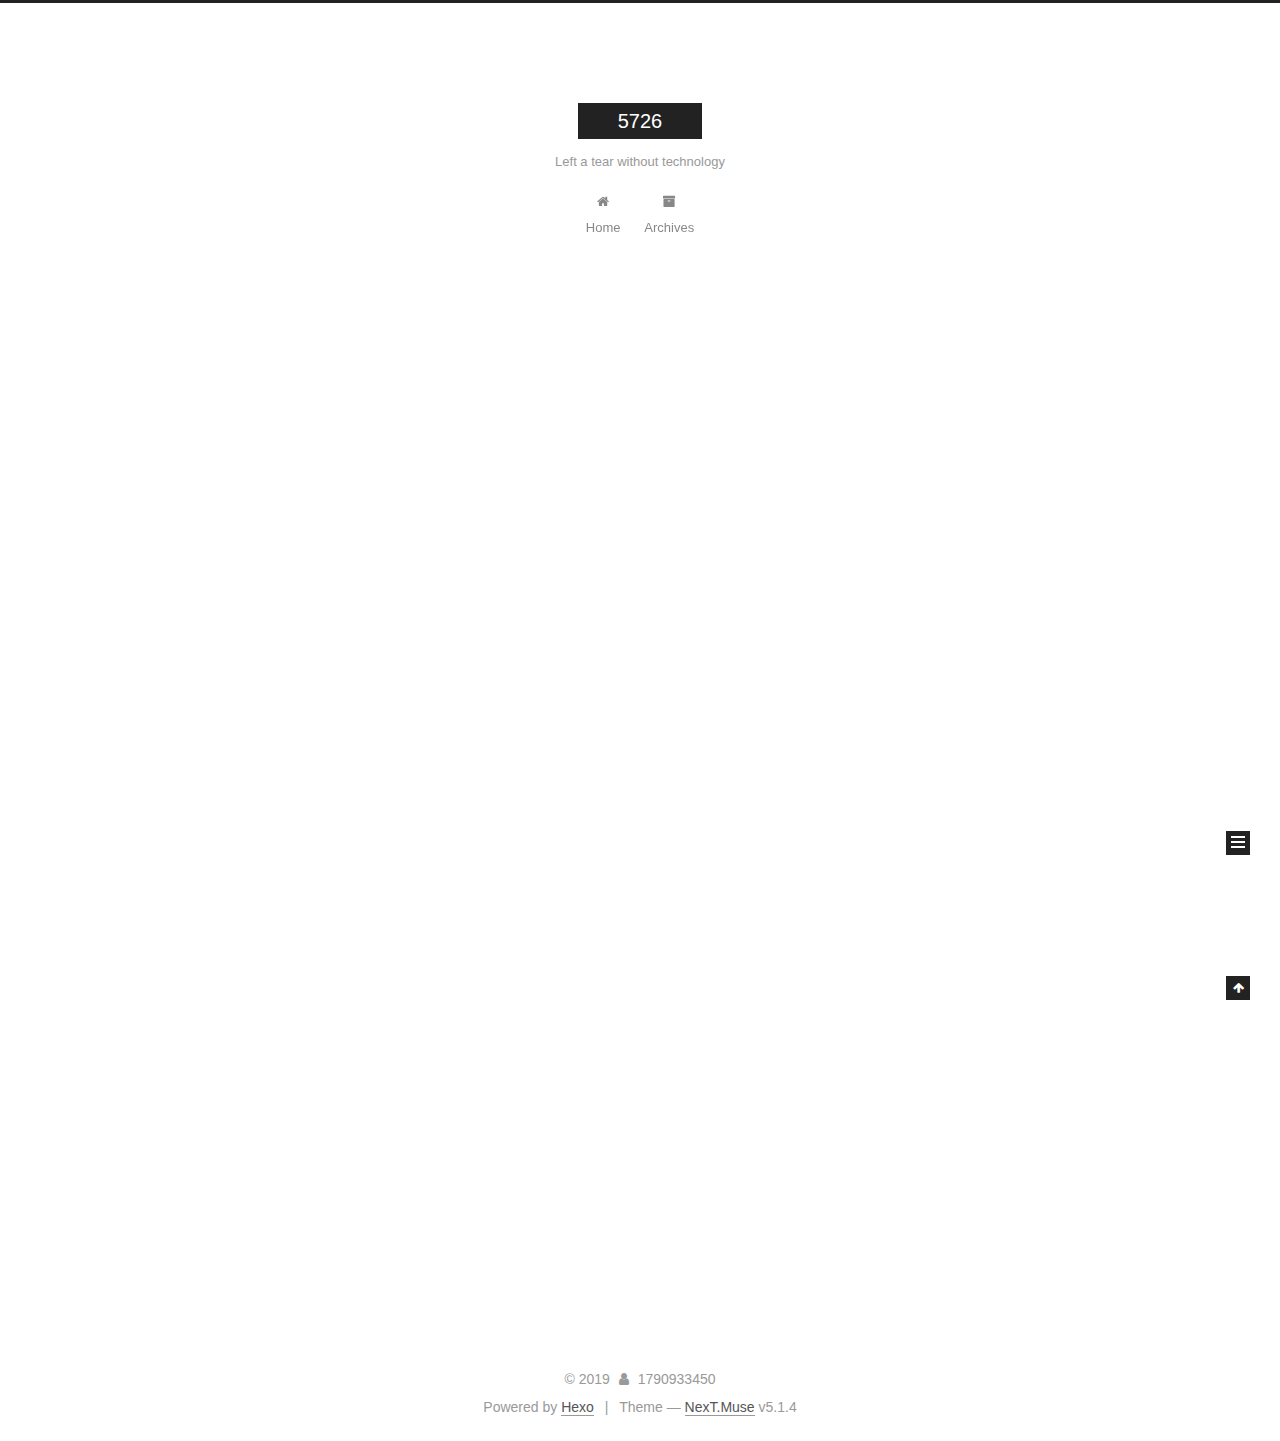
==== commit 95e8d280: "Site updated: 2019-05-02 15:38:15" ====
--- a/index.html
+++ b/index.html
@@ -1,94 +1,306 @@
 <!DOCTYPE html>
-<html>
+
+
+
+  
+
+
+<html class="theme-next muse use-motion" lang>
 <head><meta name="generator" content="Hexo 3.8.0">
-  <meta charset="utf-8">
-  
-
-  
-  <title>5726</title>
-  <meta name="viewport" content="width=device-width, initial-scale=1, maximum-scale=1">
-  <meta property="og:type" content="website">
+  <meta charset="UTF-8">
+<meta http-equiv="X-UA-Compatible" content="IE=edge">
+<meta name="viewport" content="width=device-width, initial-scale=1, maximum-scale=1">
+<meta name="theme-color" content="#222">
+
+
+
+
+
+
+
+
+
+<meta http-equiv="Cache-Control" content="no-transform">
+<meta http-equiv="Cache-Control" content="no-siteapp">
+
+
+
+
+
+
+
+
+
+
+
+
+
+
+
+
+  
+  
+  <link href="/lib/fancybox/source/jquery.fancybox.css?v=2.1.5" rel="stylesheet" type="text/css">
+
+
+
+
+
+
+
+<link href="/lib/font-awesome/css/font-awesome.min.css?v=4.6.2" rel="stylesheet" type="text/css">
+
+<link href="/css/main.css?v=5.1.4" rel="stylesheet" type="text/css">
+
+
+  <link rel="apple-touch-icon" sizes="180x180" href="/images/apple-touch-icon-next.png?v=5.1.4">
+
+
+  <link rel="icon" type="image/png" sizes="32x32" href="/images/favicon-32x32-next.png?v=5.1.4">
+
+
+  <link rel="icon" type="image/png" sizes="16x16" href="/images/favicon-16x16-next.png?v=5.1.4">
+
+
+  <link rel="mask-icon" href="/images/logo.svg?v=5.1.4" color="#222">
+
+
+
+
+
+  <meta name="keywords" content="Hexo, NexT">
+
+
+
+
+
+
+
+
+
+
+<meta property="og:type" content="website">
 <meta property="og:title" content="5726">
 <meta property="og:url" content="http://yoursite.com/index.html">
 <meta property="og:site_name" content="5726">
 <meta property="og:locale" content="default">
 <meta name="twitter:card" content="summary">
 <meta name="twitter:title" content="5726">
-  
-    <link rel="alternate" href="/atom.xml" title="5726" type="application/atom+xml">
-  
-  
-    <link rel="icon" href="/favicon.png">
-  
-  
-    <link href="//fonts.googleapis.com/css?family=Source+Code+Pro" rel="stylesheet" type="text/css">
-  
-  <link rel="stylesheet" href="/css/style.css">
+
+
+
+<script type="text/javascript" id="hexo.configurations">
+  var NexT = window.NexT || {};
+  var CONFIG = {
+    root: '/',
+    scheme: 'Muse',
+    version: '5.1.4',
+    sidebar: {"position":"left","display":"post","offset":12,"b2t":false,"scrollpercent":false,"onmobile":false},
+    fancybox: true,
+    tabs: true,
+    motion: {"enable":true,"async":false,"transition":{"post_block":"fadeIn","post_header":"slideDownIn","post_body":"slideDownIn","coll_header":"slideLeftIn","sidebar":"slideUpIn"}},
+    duoshuo: {
+      userId: '0',
+      author: 'Author'
+    },
+    algolia: {
+      applicationID: '',
+      apiKey: '',
+      indexName: '',
+      hits: {"per_page":10},
+      labels: {"input_placeholder":"Search for Posts","hits_empty":"We didn't find any results for the search: ${query}","hits_stats":"${hits} results found in ${time} ms"}
+    }
+  };
+</script>
+
+
+
+  <link rel="canonical" href="http://yoursite.com/">
+
+
+
+
+
+  <title>5726</title>
+  
+
+
+
+
+
+
+
+
 </head>
-</html>
-<body>
-  <div id="container">
-    <div id="wrap">
-      <header id="header">
-  <div id="banner"></div>
-  <div id="header-outer" class="outer">
-    <div id="header-title" class="inner">
-      <h1 id="logo-wrap">
-        <a href="/" id="logo">5726</a>
-      </h1>
-      
-        <h2 id="subtitle-wrap">
-          <a href="/" id="subtitle">Left a tear without technology</a>
-        </h2>
-      
+
+<body itemscope itemtype="http://schema.org/WebPage" lang="default">
+
+  
+  
+    
+  
+
+  <div class="container sidebar-position-left 
+  page-home">
+    <div class="headband"></div>
+
+    <header id="header" class="header" itemscope itemtype="http://schema.org/WPHeader">
+      <div class="header-inner"><div class="site-brand-wrapper">
+  <div class="site-meta ">
+    
+
+    <div class="custom-logo-site-title">
+      <a href="/" class="brand" rel="start">
+        <span class="logo-line-before"><i></i></span>
+        <span class="site-title">5726</span>
+        <span class="logo-line-after"><i></i></span>
+      </a>
     </div>
-    <div id="header-inner" class="inner">
-      <nav id="main-nav">
-        <a id="main-nav-toggle" class="nav-icon"></a>
-        
-          <a class="main-nav-link" href="/">Home</a>
-        
-          <a class="main-nav-link" href="/archives">Archives</a>
-        
-      </nav>
-      <nav id="sub-nav">
-        
-          <a id="nav-rss-link" class="nav-icon" href="/atom.xml" title="RSS Feed"></a>
-        
-        <a id="nav-search-btn" class="nav-icon" title="Search"></a>
-      </nav>
-      <div id="search-form-wrap">
-        <form action="//google.com/search" method="get" accept-charset="UTF-8" class="search-form"><input type="search" name="q" class="search-form-input" placeholder="Search"><button type="submit" class="search-form-submit">&#xF002;</button><input type="hidden" name="sitesearch" value="http://yoursite.com"></form>
-      </div>
-    </div>
+      
+        <p class="site-subtitle">Left a tear without technology</p>
+      
   </div>
-</header>
-      <div class="outer">
-        <section id="main">
-  
-    <article id="post-hello-world" class="article article-type-post" itemscope itemprop="blogPost">
-  <div class="article-meta">
-    <a href="/2019/05/02/hello-world/" class="article-date">
-  <time datetime="2019-05-02T04:20:39.520Z" itemprop="datePublished">2019-05-02</time>
-</a>
-    
+
+  <div class="site-nav-toggle">
+    <button>
+      <span class="btn-bar"></span>
+      <span class="btn-bar"></span>
+      <span class="btn-bar"></span>
+    </button>
   </div>
-  <div class="article-inner">
-    
-    
-      <header class="article-header">
-        
-  
-    <h1 itemprop="name">
-      <a class="article-title" href="/2019/05/02/hello-world/">Hello World</a>
-    </h1>
-  
-
+</div>
+
+<nav class="site-nav">
+  
+
+  
+    <ul id="menu" class="menu">
+      
+        
+        <li class="menu-item menu-item-home">
+          <a href="/" rel="section">
+            
+              <i class="menu-item-icon fa fa-fw fa-home"></i> <br>
+            
+            Home
+          </a>
+        </li>
+      
+        
+        <li class="menu-item menu-item-archives">
+          <a href="/archives/" rel="section">
+            
+              <i class="menu-item-icon fa fa-fw fa-archive"></i> <br>
+            
+            Archives
+          </a>
+        </li>
+      
+
+      
+    </ul>
+  
+
+  
+</nav>
+
+
+
+ </div>
+    </header>
+
+    <main id="main" class="main">
+      <div class="main-inner">
+        <div class="content-wrap">
+          <div id="content" class="content">
+            
+  <section id="posts" class="posts-expand">
+    
+      
+
+  
+
+  
+  
+  
+
+  <article class="post post-type-normal" itemscope itemtype="http://schema.org/Article">
+  
+  
+  
+  <div class="post-block">
+    <link itemprop="mainEntityOfPage" href="http://yoursite.com/2019/05/02/hello-world/">
+
+    <span hidden itemprop="author" itemscope itemtype="http://schema.org/Person">
+      <meta itemprop="name" content="1790933450">
+      <meta itemprop="description" content>
+      <meta itemprop="image" content="/images/avatar.gif">
+    </span>
+
+    <span hidden itemprop="publisher" itemscope itemtype="http://schema.org/Organization">
+      <meta itemprop="name" content="5726">
+    </span>
+
+    
+      <header class="post-header">
+
+        
+        
+          <h1 class="post-title" itemprop="name headline">
+                
+                <a class="post-title-link" href="/2019/05/02/hello-world/" itemprop="url">Hello World</a></h1>
+        
+
+        <div class="post-meta">
+          <span class="post-time">
+            
+              <span class="post-meta-item-icon">
+                <i class="fa fa-calendar-o"></i>
+              </span>
+              
+                <span class="post-meta-item-text">Posted on</span>
+              
+              <time title="Post created" itemprop="dateCreated datePublished" datetime="2019-05-02T12:20:39+08:00">
+                2019-05-02
+              </time>
+            
+
+            
+
+            
+          </span>
+
+          
+
+          
+            
+          
+
+          
+          
+
+          
+
+          
+
+          
+
+        </div>
       </header>
     
-    <div class="article-entry" itemprop="articleBody">
-      
-        <p>Welcome to <a href="https://hexo.io/" target="_blank" rel="noopener">Hexo</a>! This is your very first post. Check <a href="https://hexo.io/docs/" target="_blank" rel="noopener">documentation</a> for more info. If you get any problems when using Hexo, you can find the answer in <a href="https://hexo.io/docs/troubleshooting.html" target="_blank" rel="noopener">troubleshooting</a> or you can ask me on <a href="https://github.com/hexojs/hexo/issues" target="_blank" rel="noopener">GitHub</a>.</p>
+
+    
+    
+    
+    <div class="post-body" itemprop="articleBody">
+
+      
+      
+
+      
+        
+          
+            <p>Welcome to <a href="https://hexo.io/" target="_blank" rel="noopener">Hexo</a>! This is your very first post. Check <a href="https://hexo.io/docs/" target="_blank" rel="noopener">documentation</a> for more info. If you get any problems when using Hexo, you can find the answer in <a href="https://hexo.io/docs/troubleshooting.html" target="_blank" rel="noopener">troubleshooting</a> or you can ask me on <a href="https://github.com/hexojs/hexo/issues" target="_blank" rel="noopener">GitHub</a>.</p>
 <h2 id="Quick-Start"><a href="#Quick-Start" class="headerlink" title="Quick Start"></a>Quick Start</h2><h3 id="Create-a-new-post"><a href="#Create-a-new-post" class="headerlink" title="Create a new post"></a>Create a new post</h3><figure class="highlight bash"><table><tr><td class="gutter"><pre><span class="line">1</span><br></pre></td><td class="code"><pre><span class="line">$ hexo new <span class="string">"My New Post"</span></span><br></pre></td></tr></table></figure>
 <p>More info: <a href="https://hexo.io/docs/writing.html" target="_blank" rel="noopener">Writing</a></p>
 <h3 id="Run-server"><a href="#Run-server" class="headerlink" title="Run server"></a>Run server</h3><figure class="highlight bash"><table><tr><td class="gutter"><pre><span class="line">1</span><br></pre></td><td class="code"><pre><span class="line">$ hexo server</span><br></pre></td></tr></table></figure>
@@ -98,91 +310,307 @@
 <h3 id="Deploy-to-remote-sites"><a href="#Deploy-to-remote-sites" class="headerlink" title="Deploy to remote sites"></a>Deploy to remote sites</h3><figure class="highlight bash"><table><tr><td class="gutter"><pre><span class="line">1</span><br></pre></td><td class="code"><pre><span class="line">$ hexo deploy</span><br></pre></td></tr></table></figure>
 <p>More info: <a href="https://hexo.io/docs/deployment.html" target="_blank" rel="noopener">Deployment</a></p>
 
+          
+        
       
     </div>
-    <footer class="article-footer">
-      <a data-url="http://yoursite.com/2019/05/02/hello-world/" data-id="cjv6c2dt00000l4cp9lpostt7" class="article-share-link">Share</a>
-      
+    
+    
+    
+
+    
+
+    
+
+    
+
+    <footer class="post-footer">
+      
+
+      
+
+      
+
+      
+      
+        <div class="post-eof"></div>
       
     </footer>
   </div>
   
-</article>
-
-
-  
-
-
-</section>
-        
-          <aside id="sidebar">
-  
-    
-
-  
-    
-
-  
-    
-  
-    
-  <div class="widget-wrap">
-    <h3 class="widget-title">Archives</h3>
-    <div class="widget">
-      <ul class="archive-list"><li class="archive-list-item"><a class="archive-list-link" href="/archives/2019/05/">May 2019</a></li></ul>
+  
+  
+  </article>
+
+
+    
+  </section>
+
+  
+
+
+          </div>
+          
+
+
+          
+
+        </div>
+        
+          
+  
+  <div class="sidebar-toggle">
+    <div class="sidebar-toggle-line-wrap">
+      <span class="sidebar-toggle-line sidebar-toggle-line-first"></span>
+      <span class="sidebar-toggle-line sidebar-toggle-line-middle"></span>
+      <span class="sidebar-toggle-line sidebar-toggle-line-last"></span>
     </div>
   </div>
 
-
-  
-    
-  <div class="widget-wrap">
-    <h3 class="widget-title">Recent Posts</h3>
-    <div class="widget">
-      <ul>
-        
-          <li>
-            <a href="/2019/05/02/hello-world/">Hello World</a>
-          </li>
-        
-      </ul>
+  <aside id="sidebar" class="sidebar">
+    
+    <div class="sidebar-inner">
+
+      
+
+      
+
+      <section class="site-overview-wrap sidebar-panel sidebar-panel-active">
+        <div class="site-overview">
+          <div class="site-author motion-element" itemprop="author" itemscope itemtype="http://schema.org/Person">
+            
+              <p class="site-author-name" itemprop="name">1790933450</p>
+              <p class="site-description motion-element" itemprop="description"></p>
+          </div>
+
+          <nav class="site-state motion-element">
+
+            
+              <div class="site-state-item site-state-posts">
+              
+                <a href="/archives/">
+              
+                  <span class="site-state-item-count">1</span>
+                  <span class="site-state-item-name">posts</span>
+                </a>
+              </div>
+            
+
+            
+
+            
+
+          </nav>
+
+          
+
+          
+
+          
+          
+
+          
+          
+
+          
+
+        </div>
+      </section>
+
+      
+
+      
+
     </div>
+  </aside>
+
+
+        
+      </div>
+    </main>
+
+    <footer id="footer" class="footer">
+      <div class="footer-inner">
+        <div class="copyright">&copy; <span itemprop="copyrightYear">2019</span>
+  <span class="with-love">
+    <i class="fa fa-user"></i>
+  </span>
+  <span class="author" itemprop="copyrightHolder">1790933450</span>
+
+  
+</div>
+
+
+  <div class="powered-by">Powered by <a class="theme-link" target="_blank" href="https://hexo.io">Hexo</a></div>
+
+
+
+  <span class="post-meta-divider">|</span>
+
+
+
+  <div class="theme-info">Theme &mdash; <a class="theme-link" target="_blank" href="https://github.com/iissnan/hexo-theme-next">NexT.Muse</a> v5.1.4</div>
+
+
+
+
+        
+
+
+
+
+
+
+
+        
+      </div>
+    </footer>
+
+    
+      <div class="back-to-top">
+        <i class="fa fa-arrow-up"></i>
+        
+      </div>
+    
+
+    
+
   </div>
 
   
-</aside>
-        
-      </div>
-      <footer id="footer">
-  
-  <div class="outer">
-    <div id="footer-info" class="inner">
-      &copy; 2019 1790933450<br>
-      Powered by <a href="http://hexo.io/" target="_blank">Hexo</a>
-    </div>
-  </div>
-</footer>
-    </div>
-    <nav id="mobile-nav">
-  
-    <a href="/" class="mobile-nav-link">Home</a>
-  
-    <a href="/archives" class="mobile-nav-link">Archives</a>
-  
-</nav>
-    
-
-<script src="//ajax.googleapis.com/ajax/libs/jquery/2.0.3/jquery.min.js"></script>
-
-
-  <link rel="stylesheet" href="/fancybox/jquery.fancybox.css">
-  <script src="/fancybox/jquery.fancybox.pack.js"></script>
-
-
-<script src="/js/script.js"></script>
-
-
-
-  </div>
+
+<script type="text/javascript">
+  if (Object.prototype.toString.call(window.Promise) !== '[object Function]') {
+    window.Promise = null;
+  }
+</script>
+
+
+
+
+
+
+
+
+
+  
+
+
+
+
+
+
+
+
+
+
+
+
+  
+  
+    <script type="text/javascript" src="/lib/jquery/index.js?v=2.1.3"></script>
+  
+
+  
+  
+    <script type="text/javascript" src="/lib/fastclick/lib/fastclick.min.js?v=1.0.6"></script>
+  
+
+  
+  
+    <script type="text/javascript" src="/lib/jquery_lazyload/jquery.lazyload.js?v=1.9.7"></script>
+  
+
+  
+  
+    <script type="text/javascript" src="/lib/velocity/velocity.min.js?v=1.2.1"></script>
+  
+
+  
+  
+    <script type="text/javascript" src="/lib/velocity/velocity.ui.min.js?v=1.2.1"></script>
+  
+
+  
+  
+    <script type="text/javascript" src="/lib/fancybox/source/jquery.fancybox.pack.js?v=2.1.5"></script>
+  
+
+
+  
+
+
+  <script type="text/javascript" src="/js/src/utils.js?v=5.1.4"></script>
+
+  <script type="text/javascript" src="/js/src/motion.js?v=5.1.4"></script>
+
+
+
+  
+  
+
+  
+
+  
+
+
+  <script type="text/javascript" src="/js/src/bootstrap.js?v=5.1.4"></script>
+
+
+
+  
+
+
+  
+
+
+
+
+	
+
+
+
+
+
+  
+
+
+
+
+
+  
+
+
+
+
+
+
+
+
+
+
+
+
+  
+
+
+
+
+
+  
+
+  
+
+  
+
+  
+  
+
+  
+
+  
+
+  
+
 </body>
-</html>+</html>
--- a/css/main.css
+++ b/css/main.css
@@ -0,0 +1,2662 @@
+/* normalize.css v3.0.2 | MIT License | git.io/normalize */
+html {
+  font-family: sans-serif; /* 1 */
+  -ms-text-size-adjust: 100%; /* 2 */
+  -webkit-text-size-adjust: 100%; /* 2 */
+}
+body {
+  margin: 0;
+}
+article,
+aside,
+details,
+figcaption,
+figure,
+footer,
+header,
+hgroup,
+main,
+menu,
+nav,
+section,
+summary {
+  display: block;
+}
+audio,
+canvas,
+progress,
+video {
+  display: inline-block; /* 1 */
+  vertical-align: baseline; /* 2 */
+}
+audio:not([controls]) {
+  display: none;
+  height: 0;
+}
+[hidden],
+template {
+  display: none;
+}
+a {
+  background-color: transparent;
+}
+a:active,
+a:hover {
+  outline: 0;
+}
+abbr[title] {
+  border-bottom: 1px dotted;
+}
+b,
+strong {
+  font-weight: bold;
+}
+dfn {
+  font-style: italic;
+}
+h1 {
+  font-size: 2em;
+  margin: 0.67em 0;
+}
+mark {
+  background: #ff0;
+  color: #000;
+}
+small {
+  font-size: 80%;
+}
+sub,
+sup {
+  font-size: 75%;
+  line-height: 0;
+  position: relative;
+  vertical-align: baseline;
+}
+sup {
+  top: -0.5em;
+}
+sub {
+  bottom: -0.25em;
+}
+img {
+  border: 0;
+}
+svg:not(:root) {
+  overflow: hidden;
+}
+figure {
+  margin: 1em 40px;
+}
+hr {
+  -moz-box-sizing: content-box;
+  box-sizing: content-box;
+  height: 0;
+}
+pre {
+  overflow: auto;
+}
+code,
+kbd,
+pre,
+samp {
+  font-family: monospace, monospace;
+  font-size: 1em;
+}
+button,
+input,
+optgroup,
+select,
+textarea {
+  color: inherit; /* 1 */
+  font: inherit; /* 2 */
+  margin: 0; /* 3 */
+}
+button {
+  overflow: visible;
+}
+button,
+select {
+  text-transform: none;
+}
+button,
+html input[type="button"],
+input[type="reset"],
+input[type="submit"] {
+  -webkit-appearance: button; /* 2 */
+  cursor: pointer; /* 3 */
+}
+button[disabled],
+html input[disabled] {
+  cursor: default;
+}
+button::-moz-focus-inner,
+input::-moz-focus-inner {
+  border: 0;
+  padding: 0;
+}
+input {
+  line-height: normal;
+}
+input[type="checkbox"],
+input[type="radio"] {
+  box-sizing: border-box; /* 1 */
+  padding: 0; /* 2 */
+}
+input[type="number"]::-webkit-inner-spin-button,
+input[type="number"]::-webkit-outer-spin-button {
+  height: auto;
+}
+input[type="search"] {
+  -webkit-appearance: textfield; /* 1 */
+  -moz-box-sizing: content-box;
+  -webkit-box-sizing: content-box; /* 2 */
+  box-sizing: content-box;
+}
+input[type="search"]::-webkit-search-cancel-button,
+input[type="search"]::-webkit-search-decoration {
+  -webkit-appearance: none;
+}
+fieldset {
+  border: 1px solid #c0c0c0;
+  margin: 0 2px;
+  padding: 0.35em 0.625em 0.75em;
+}
+legend {
+  border: 0; /* 1 */
+  padding: 0; /* 2 */
+}
+textarea {
+  overflow: auto;
+}
+optgroup {
+  font-weight: bold;
+}
+table {
+  border-collapse: collapse;
+  border-spacing: 0;
+}
+td,
+th {
+  padding: 0;
+}
+::selection {
+  background: #262a30;
+  color: #fff;
+}
+body {
+  position: relative;
+  font-family: 'Lato', "PingFang SC", "Microsoft YaHei", sans-serif;
+  font-size: 14px;
+  line-height: 2;
+  color: #555;
+  background: #fff;
+}
+@media (max-width: 767px) {
+  body {
+    padding-right: 0 !important;
+  }
+}
+@media (min-width: 768px) and (max-width: 991px) {
+  body {
+    padding-right: 0 !important;
+  }
+}
+@media (min-width: 1600px) {
+  body {
+    font-size: 16px;
+  }
+}
+h1,
+h2,
+h3,
+h4,
+h5,
+h6 {
+  margin: 0;
+  padding: 0;
+  font-weight: bold;
+  line-height: 1.5;
+  font-family: 'Lato', "PingFang SC", "Microsoft YaHei", sans-serif;
+}
+h2,
+h3,
+h4,
+h5,
+h6 {
+  margin: 20px 0 15px;
+}
+h1 {
+  font-size: 22px;
+}
+@media (max-width: 767px) {
+  h1 {
+    font-size: 18px;
+  }
+}
+h2 {
+  font-size: 20px;
+}
+@media (max-width: 767px) {
+  h2 {
+    font-size: 16px;
+  }
+}
+h3 {
+  font-size: 18px;
+}
+@media (max-width: 767px) {
+  h3 {
+    font-size: 14px;
+  }
+}
+h4 {
+  font-size: 16px;
+}
+@media (max-width: 767px) {
+  h4 {
+    font-size: 12px;
+  }
+}
+h5 {
+  font-size: 14px;
+}
+@media (max-width: 767px) {
+  h5 {
+    font-size: 10px;
+  }
+}
+h6 {
+  font-size: 12px;
+}
+@media (max-width: 767px) {
+  h6 {
+    font-size: 8px;
+  }
+}
+p {
+  margin: 0 0 20px 0;
+}
+a {
+  color: #555;
+  text-decoration: none;
+  outline: none;
+  border-bottom: 1px solid #999;
+  word-wrap: break-word;
+}
+a:hover {
+  color: #222;
+  border-bottom-color: #222;
+}
+blockquote {
+  margin: 0;
+  padding: 0;
+}
+img {
+  display: block;
+  margin: auto;
+  max-width: 100%;
+  height: auto;
+}
+hr {
+  margin: 40px 0;
+  height: 3px;
+  border: none;
+  background-color: #ddd;
+  background-image: repeating-linear-gradient(-45deg, #fff, #fff 4px, transparent 4px, transparent 8px);
+}
+blockquote {
+  padding: 0 15px;
+  color: #666;
+  border-left: 4px solid #ddd;
+}
+blockquote cite::before {
+  content: "-";
+  padding: 0 5px;
+}
+dt {
+  font-weight: 700;
+}
+dd {
+  margin: 0;
+  padding: 0;
+}
+kbd {
+  border: 1px solid #ccc;
+  border-radius: 0.2em;
+  box-shadow: 0.1em 0.1em 0.2em rgba(0,0,0,0.1);
+  background-color: #f9f9f9;
+  font-family: inherit;
+  background-image: -webkit-linear-gradient(top, #eee, #fff, #eee);
+  padding: 0.1em 0.3em;
+  white-space: nowrap;
+}
+.text-left {
+  text-align: left;
+}
+.text-center {
+  text-align: center;
+}
+.text-right {
+  text-align: right;
+}
+.text-justify {
+  text-align: justify;
+}
+.text-nowrap {
+  white-space: nowrap;
+}
+.text-lowercase {
+  text-transform: lowercase;
+}
+.text-uppercase {
+  text-transform: uppercase;
+}
+.text-capitalize {
+  text-transform: capitalize;
+}
+.center-block {
+  display: block;
+  margin-left: auto;
+  margin-right: auto;
+}
+.clearfix:before,
+.clearfix:after {
+  content: " ";
+  display: table;
+}
+.clearfix:after {
+  clear: both;
+}
+.pullquote {
+  width: 45%;
+}
+.pullquote.left {
+  float: left;
+  margin-left: 5px;
+  margin-right: 10px;
+}
+.pullquote.right {
+  float: right;
+  margin-left: 10px;
+  margin-right: 5px;
+}
+.affix.affix.affix {
+  position: fixed;
+}
+.translation {
+  margin-top: -20px;
+  font-size: 14px;
+  color: #999;
+}
+.scrollbar-measure {
+  width: 100px;
+  height: 100px;
+  overflow: scroll;
+  position: absolute;
+  top: -9999px;
+}
+.use-motion .motion-element {
+  opacity: 0;
+}
+table {
+  margin: 20px 0;
+  width: 100%;
+  border-collapse: collapse;
+  border-spacing: 0;
+  border: 1px solid #ddd;
+  font-size: 14px;
+  table-layout: fixed;
+  word-wrap: break-all;
+}
+table>tbody>tr:nth-of-type(odd) {
+  background-color: #f9f9f9;
+}
+table>tbody>tr:hover {
+  background-color: #f5f5f5;
+}
+caption,
+th,
+td {
+  padding: 8px;
+  text-align: left;
+  vertical-align: middle;
+  font-weight: normal;
+}
+th,
+td {
+  border-bottom: 3px solid #ddd;
+  border-right: 1px solid #eee;
+}
+th {
+  padding-bottom: 10px;
+  font-weight: 700;
+}
+td {
+  border-bottom-width: 1px;
+}
+html,
+body {
+  height: 100%;
+}
+.container {
+  position: relative;
+  min-height: 100%;
+}
+.header-inner {
+  margin: 0 auto;
+  padding: 100px 0 70px;
+  width: 700px;
+}
+@media (min-width: 1600px) {
+  .container .header-inner {
+    width: 900px;
+  }
+}
+.main {
+  padding-bottom: 150px;
+}
+.main-inner {
+  margin: 0 auto;
+  width: 700px;
+}
+@media (min-width: 1600px) {
+  .container .main-inner {
+    width: 900px;
+  }
+}
+.footer {
+  position: absolute;
+  left: 0;
+  bottom: 0;
+  width: 100%;
+  min-height: 50px;
+}
+.footer-inner {
+  box-sizing: border-box;
+  margin: 20px auto;
+  width: 700px;
+}
+@media (min-width: 1600px) {
+  .container .footer-inner {
+    width: 900px;
+  }
+}
+pre,
+.highlight {
+  overflow: auto;
+  margin: 20px 0;
+  padding: 0;
+  font-size: 13px;
+  color: #4d4d4c;
+  background: #f7f7f7;
+  line-height: 1.6;
+}
+pre,
+code {
+  font-family: consolas, Menlo, "PingFang SC", "Microsoft YaHei", monospace;
+}
+code {
+  padding: 2px 4px;
+  word-wrap: break-word;
+  color: #555;
+  background: #eee;
+  border-radius: 3px;
+  font-size: 13px;
+}
+pre {
+  padding: 10px;
+}
+pre code {
+  padding: 0;
+  color: #4d4d4c;
+  background: none;
+  text-shadow: none;
+}
+.highlight {
+  border-radius: 1px;
+}
+.highlight pre {
+  border: none;
+  margin: 0;
+  padding: 10px 0;
+}
+.highlight table {
+  margin: 0;
+  width: auto;
+  border: none;
+}
+.highlight td {
+  border: none;
+  padding: 0;
+}
+.highlight figcaption {
+  font-size: 1em;
+  color: #4d4d4c;
+  line-height: 1em;
+  margin-bottom: 1em;
+}
+.highlight figcaption:before,
+.highlight figcaption:after {
+  content: " ";
+  display: table;
+}
+.highlight figcaption:after {
+  clear: both;
+}
+.highlight figcaption a {
+  float: right;
+  color: #4d4d4c;
+}
+.highlight figcaption a:hover {
+  border-bottom-color: #4d4d4c;
+}
+.highlight .gutter pre {
+  padding-left: 10px;
+  padding-right: 10px;
+  color: #869194;
+  text-align: right;
+  background-color: #eff2f3;
+}
+.highlight .code pre {
+  width: 100%;
+  padding-left: 10px;
+  padding-right: 10px;
+  background-color: #f7f7f7;
+}
+.highlight .line {
+  height: 20px;
+}
+.gutter {
+  -webkit-user-select: none;
+  -moz-user-select: none;
+  -ms-user-select: none;
+  user-select: none;
+}
+.gist table {
+  width: auto;
+}
+.gist table td {
+  border: none;
+}
+pre .deletion {
+  background: #fdd;
+}
+pre .addition {
+  background: #dfd;
+}
+pre .meta {
+  color: #8959a8;
+}
+pre .comment {
+  color: #8e908c;
+}
+pre .variable,
+pre .attribute,
+pre .tag,
+pre .regexp,
+pre .ruby .constant,
+pre .xml .tag .title,
+pre .xml .pi,
+pre .xml .doctype,
+pre .html .doctype,
+pre .css .id,
+pre .css .class,
+pre .css .pseudo {
+  color: #c82829;
+}
+pre .number,
+pre .preprocessor,
+pre .built_in,
+pre .literal,
+pre .params,
+pre .constant,
+pre .command {
+  color: #f5871f;
+}
+pre .ruby .class .title,
+pre .css .rules .attribute,
+pre .string,
+pre .value,
+pre .inheritance,
+pre .header,
+pre .ruby .symbol,
+pre .xml .cdata,
+pre .special,
+pre .number,
+pre .formula {
+  color: #718c00;
+}
+pre .title,
+pre .css .hexcolor {
+  color: #3e999f;
+}
+pre .function,
+pre .python .decorator,
+pre .python .title,
+pre .ruby .function .title,
+pre .ruby .title .keyword,
+pre .perl .sub,
+pre .javascript .title,
+pre .coffeescript .title {
+  color: #4271ae;
+}
+pre .keyword,
+pre .javascript .function {
+  color: #8959a8;
+}
+.full-image.full-image.full-image.full-image {
+  border: none;
+  max-width: 100%;
+  width: auto;
+  margin: 20px auto 25px;
+}
+@media (min-width: 992px) {
+  .full-image.full-image.full-image.full-image {
+    max-width: none;
+    width: 110%;
+    margin: 25px -5%;
+  }
+}
+.blockquote-center,
+.page-home .post-type-quote blockquote,
+.page-post-detail .post-type-quote blockquote {
+  position: relative;
+  margin: 40px 0;
+  padding: 0;
+  border-left: none;
+  text-align: center;
+}
+.blockquote-center::before,
+.page-home .post-type-quote blockquote::before,
+.page-post-detail .post-type-quote blockquote::before,
+.blockquote-center::after,
+.page-home .post-type-quote blockquote::after,
+.page-post-detail .post-type-quote blockquote::after {
+  position: absolute;
+  content: ' ';
+  display: block;
+  width: 100%;
+  height: 24px;
+  opacity: 0.2;
+  background-repeat: no-repeat;
+  background-position: 0 -6px;
+  background-size: 22px 22px;
+}
+.blockquote-center::before,
+.page-home .post-type-quote blockquote::before,
+.page-post-detail .post-type-quote blockquote::before {
+  top: -20px;
+  background-image: url("../images/quote-l.svg");
+  border-top: 1px solid #ccc;
+}
+.blockquote-center::after,
+.page-home .post-type-quote blockquote::after,
+.page-post-detail .post-type-quote blockquote::after {
+  bottom: -20px;
+  background-image: url("../images/quote-r.svg");
+  border-bottom: 1px solid #ccc;
+  background-position: 100% 8px;
+}
+.blockquote-center p,
+.page-home .post-type-quote blockquote p,
+.page-post-detail .post-type-quote blockquote p,
+.blockquote-center div,
+.page-home .post-type-quote blockquote div,
+.page-post-detail .post-type-quote blockquote div {
+  text-align: center;
+}
+.post .post-body .group-picture img {
+  box-sizing: border-box;
+  padding: 0 3px;
+  border: none;
+}
+.post .group-picture-row {
+  overflow: hidden;
+  margin-top: 6px;
+}
+.post .group-picture-row:first-child {
+  margin-top: 0;
+}
+.post .group-picture-column {
+  float: left;
+}
+.page-post-detail .post-body .group-picture-column {
+  float: none;
+  margin-top: 10px;
+  width: auto !important;
+}
+.page-post-detail .post-body .group-picture-column img {
+  margin: 0 auto;
+}
+.page-archive .group-picture-container {
+  overflow: hidden;
+}
+.page-archive .group-picture-row {
+  float: left;
+}
+.page-archive .group-picture-row:first-child {
+  margin-top: 6px;
+}
+.page-archive .group-picture-column {
+  max-width: 150px;
+  max-height: 150px;
+}
+.post-body .note {
+  position: relative;
+  padding: 15px;
+  margin-bottom: 20px;
+  border: 1px solid #eee;
+  border-left-width: 5px;
+  border-radius: 3px;
+}
+.post-body .note h2,
+.post-body .note h3,
+.post-body .note h4,
+.post-body .note h5,
+.post-body .note h6 {
+  margin-top: 0;
+  margin-bottom: 0;
+  border-bottom: initial;
+  padding-top: 0 !important;
+}
+.post-body .note p:first-child,
+.post-body .note ul:first-child,
+.post-body .note ol:first-child,
+.post-body .note table:first-child,
+.post-body .note pre:first-child,
+.post-body .note blockquote:first-child {
+  margin-top: 0;
+}
+.post-body .note p:last-child,
+.post-body .note ul:last-child,
+.post-body .note ol:last-child,
+.post-body .note table:last-child,
+.post-body .note pre:last-child,
+.post-body .note blockquote:last-child {
+  margin-bottom: 0;
+}
+.post-body .note.default {
+  border-left-color: #777;
+}
+.post-body .note.default h2,
+.post-body .note.default h3,
+.post-body .note.default h4,
+.post-body .note.default h5,
+.post-body .note.default h6 {
+  color: #777;
+}
+.post-body .note.primary {
+  border-left-color: #6f42c1;
+}
+.post-body .note.primary h2,
+.post-body .note.primary h3,
+.post-body .note.primary h4,
+.post-body .note.primary h5,
+.post-body .note.primary h6 {
+  color: #6f42c1;
+}
+.post-body .note.info {
+  border-left-color: #428bca;
+}
+.post-body .note.info h2,
+.post-body .note.info h3,
+.post-body .note.info h4,
+.post-body .note.info h5,
+.post-body .note.info h6 {
+  color: #428bca;
+}
+.post-body .note.success {
+  border-left-color: #5cb85c;
+}
+.post-body .note.success h2,
+.post-body .note.success h3,
+.post-body .note.success h4,
+.post-body .note.success h5,
+.post-body .note.success h6 {
+  color: #5cb85c;
+}
+.post-body .note.warning {
+  border-left-color: #f0ad4e;
+}
+.post-body .note.warning h2,
+.post-body .note.warning h3,
+.post-body .note.warning h4,
+.post-body .note.warning h5,
+.post-body .note.warning h6 {
+  color: #f0ad4e;
+}
+.post-body .note.danger {
+  border-left-color: #d9534f;
+}
+.post-body .note.danger h2,
+.post-body .note.danger h3,
+.post-body .note.danger h4,
+.post-body .note.danger h5,
+.post-body .note.danger h6 {
+  color: #d9534f;
+}
+.post-body .label {
+  display: inline;
+  padding: 0 2px;
+  white-space: nowrap;
+}
+.post-body .label.default {
+  background-color: #f0f0f0;
+}
+.post-body .label.primary {
+  background-color: #efe6f7;
+}
+.post-body .label.info {
+  background-color: #e5f2f8;
+}
+.post-body .label.success {
+  background-color: #e7f4e9;
+}
+.post-body .label.warning {
+  background-color: #fcf6e1;
+}
+.post-body .label.danger {
+  background-color: #fae8eb;
+}
+.post-body .tabs {
+  position: relative;
+  display: block;
+  margin-bottom: 20px;
+  padding-top: 10px;
+}
+.post-body .tabs ul.nav-tabs {
+  margin: 0;
+  padding: 0;
+  display: flex;
+  margin-bottom: -1px;
+}
+@media (max-width: 413px) {
+  .post-body .tabs ul.nav-tabs {
+    display: block;
+    margin-bottom: 5px;
+  }
+}
+.post-body .tabs ul.nav-tabs li.tab {
+  list-style-type: none !important;
+  margin: 0 0.25em 0 0;
+  border-top: 3px solid transparent;
+  border-left: 1px solid transparent;
+  border-right: 1px solid transparent;
+}
+@media (max-width: 413px) {
+  .post-body .tabs ul.nav-tabs li.tab {
+    margin: initial;
+    border-top: 1px solid transparent;
+    border-left: 3px solid transparent;
+    border-right: 1px solid transparent;
+    border-bottom: 1px solid transparent;
+  }
+}
+.post-body .tabs ul.nav-tabs li.tab a {
+  outline: 0;
+  border-bottom: initial;
+  display: block;
+  line-height: 1.8em;
+  padding: 0.25em 0.75em;
+  transition-duration: 0.2s;
+  transition-timing-function: ease-out;
+  transition-delay: 0s;
+}
+.post-body .tabs ul.nav-tabs li.tab a i {
+  width: 1.285714285714286em;
+}
+.post-body .tabs ul.nav-tabs li.tab.active {
+  border-top: 3px solid #fc6423;
+  border-left: 1px solid #ddd;
+  border-right: 1px solid #ddd;
+  background-color: #fff;
+}
+@media (max-width: 413px) {
+  .post-body .tabs ul.nav-tabs li.tab.active {
+    border-top: 1px solid #ddd;
+    border-left: 3px solid #fc6423;
+    border-right: 1px solid #ddd;
+    border-bottom: 1px solid #ddd;
+  }
+}
+.post-body .tabs ul.nav-tabs li.tab.active a {
+  cursor: default;
+  color: #555;
+}
+.post-body .tabs .tab-content {
+  background-color: #fff;
+}
+.post-body .tabs .tab-content .tab-pane {
+  border: 1px solid #ddd;
+  padding: 20px 20px 0 20px;
+}
+.post-body .tabs .tab-content .tab-pane:not(.active) {
+  display: none !important;
+}
+.post-body .tabs .tab-content .tab-pane.active {
+  display: block !important;
+}
+.btn {
+  display: inline-block;
+  padding: 0 20px;
+  font-size: 14px;
+  color: #fff;
+  background: #222;
+  border: 2px solid #222;
+  text-decoration: none;
+  border-radius: 0;
+  transition-property: background-color;
+  transition-duration: 0.2s;
+  transition-timing-function: ease-in-out;
+  transition-delay: 0s;
+  line-height: 2;
+}
+.btn:hover {
+  border-color: #222;
+  color: #222;
+  background: #fff;
+}
+.btn +.btn {
+  margin: 0 0 8px 8px;
+}
+.btn .fa-fw {
+  width: 1.285714285714286em;
+  text-align: left;
+}
+.btn-bar {
+  display: block;
+  width: 22px;
+  height: 2px;
+  background: #555;
+  border-radius: 1px;
+}
+.btn-bar+.btn-bar {
+  margin-top: 4px;
+}
+.pagination {
+  margin: 120px 0 40px;
+  text-align: center;
+  border-top: 1px solid #eee;
+}
+.page-number-basic,
+.pagination .prev,
+.pagination .next,
+.pagination .page-number,
+.pagination .space {
+  display: inline-block;
+  position: relative;
+  top: -1px;
+  margin: 0 10px;
+  padding: 0 11px;
+}
+@media (max-width: 767px) {
+  .page-number-basic,
+  .pagination .prev,
+  .pagination .next,
+  .pagination .page-number,
+  .pagination .space {
+    margin: 0 5px;
+  }
+}
+.pagination .prev,
+.pagination .next,
+.pagination .page-number {
+  border-bottom: 0;
+  border-top: 1px solid #eee;
+  transition-property: border-color;
+  transition-duration: 0.2s;
+  transition-timing-function: ease-in-out;
+  transition-delay: 0s;
+}
+.pagination .prev:hover,
+.pagination .next:hover,
+.pagination .page-number:hover {
+  border-top-color: #222;
+}
+.pagination .space {
+  padding: 0;
+  margin: 0;
+}
+.pagination .prev {
+  margin-left: 0;
+}
+.pagination .next {
+  margin-right: 0;
+}
+.pagination .page-number.current {
+  color: #fff;
+  background: #ccc;
+  border-top-color: #ccc;
+}
+@media (max-width: 767px) {
+  .pagination {
+    border-top: none;
+  }
+  .pagination .prev,
+  .pagination .next,
+  .pagination .page-number {
+    margin-bottom: 10px;
+    border-top: 0;
+    border-bottom: 1px solid #eee;
+    padding: 0 10px;
+  }
+  .pagination .prev:hover,
+  .pagination .next:hover,
+  .pagination .page-number:hover {
+    border-bottom-color: #222;
+  }
+}
+.comments {
+  margin: 60px 20px 0;
+}
+.tag-cloud {
+  text-align: center;
+}
+.tag-cloud a {
+  display: inline-block;
+  margin: 10px;
+}
+.back-to-top {
+  box-sizing: border-box;
+  position: fixed;
+  bottom: -100px;
+  right: 30px;
+  z-index: 1050;
+  padding: 0 6px;
+  width: 24px;
+  background: #222;
+  font-size: 12px;
+  opacity: 1;
+  color: #fff;
+  cursor: pointer;
+  text-align: center;
+  -webkit-transform: translateZ(0);
+  transition-property: bottom;
+  transition-duration: 0.2s;
+  transition-timing-function: ease-in-out;
+  transition-delay: 0s;
+}
+@media (min-width: 768px) and (max-width: 991px) {
+  .back-to-top {
+    display: none !important;
+  }
+}
+@media (max-width: 767px) {
+  .back-to-top {
+    display: none !important;
+  }
+}
+.back-to-top.back-to-top-on {
+  bottom: 19px;
+}
+.header {
+  background: transparent;
+}
+.header-inner {
+  position: relative;
+}
+.headband {
+  height: 3px;
+  background: #222;
+}
+.site-meta {
+  margin: 0;
+  text-align: center;
+}
+@media (max-width: 767px) {
+  .site-meta {
+    text-align: center;
+  }
+}
+.brand {
+  position: relative;
+  display: inline-block;
+  padding: 0 40px;
+  color: #fff;
+  background: #222;
+  border-bottom: none;
+}
+.brand:hover {
+  color: #fff;
+}
+.logo {
+  display: inline-block;
+  margin-right: 5px;
+  line-height: 36px;
+  vertical-align: top;
+}
+.site-title {
+  display: inline-block;
+  vertical-align: top;
+  line-height: 36px;
+  font-size: 20px;
+  font-weight: normal;
+  font-family: 'Lato', "PingFang SC", "Microsoft YaHei", sans-serif;
+}
+.site-subtitle {
+  margin-top: 10px;
+  font-size: 13px;
+  color: #999;
+}
+.use-motion .brand {
+  opacity: 0;
+}
+.use-motion .logo,
+.use-motion .site-title,
+.use-motion .site-subtitle {
+  opacity: 0;
+  position: relative;
+  top: -10px;
+}
+.site-nav-toggle {
+  display: none;
+  position: absolute;
+  top: 10px;
+  left: 10px;
+}
+@media (max-width: 767px) {
+  .site-nav-toggle {
+    display: block;
+  }
+}
+.site-nav-toggle button {
+  margin-top: 2px;
+  padding: 9px 10px;
+  background: transparent;
+  border: none;
+}
+@media (max-width: 767px) {
+  .site-nav {
+    display: none;
+    margin: 0 -10px;
+    padding: 0 10px;
+    clear: both;
+    border-top: 1px solid #ddd;
+  }
+}
+@media (min-width: 768px) and (max-width: 991px) {
+  .site-nav {
+    display: block !important;
+  }
+}
+@media (min-width: 992px) {
+  .site-nav {
+    display: block !important;
+  }
+}
+.menu {
+  margin-top: 20px;
+  padding-left: 0;
+  text-align: center;
+}
+.menu .menu-item {
+  display: inline-block;
+  margin: 0 10px;
+  list-style: none;
+}
+@media screen and (max-width: 767px) {
+  .menu .menu-item {
+    margin-top: 10px;
+  }
+}
+.menu .menu-item a {
+  display: block;
+  font-size: 13px;
+  line-height: inherit;
+  border-bottom: 1px solid transparent;
+  transition-property: border-color;
+  transition-duration: 0.2s;
+  transition-timing-function: ease-in-out;
+  transition-delay: 0s;
+}
+.menu .menu-item a:hover {
+  border-bottom-color: #222;
+}
+.menu .menu-item .fa {
+  margin-right: 5px;
+}
+.use-motion .menu-item {
+  opacity: 0;
+}
+.post-body {
+  font-family: 'Lato', "PingFang SC", "Microsoft YaHei", sans-serif;
+}
+@media (max-width: 767px) {
+  .post-body {
+    word-break: break-word;
+  }
+}
+.post-body .fancybox img {
+  display: block !important;
+  margin: 0 auto;
+  cursor: pointer;
+  cursor: zoom-in;
+  cursor: -webkit-zoom-in;
+}
+.post-body .image-caption,
+.post-body .figure .caption {
+  margin: -20px auto 15px;
+  text-align: center;
+  font-size: 14px;
+  color: #999;
+  font-weight: bold;
+  line-height: 1;
+}
+.post-sticky-flag {
+  display: inline-block;
+  font-size: 16px;
+  -ms-transform: rotate(30deg);
+  -webkit-transform: rotate(30deg);
+  -moz-transform: rotate(30deg);
+  -ms-transform: rotate(30deg);
+  -o-transform: rotate(30deg);
+  transform: rotate(30deg);
+}
+.use-motion .post-block,
+.use-motion .pagination,
+.use-motion .comments {
+  opacity: 0;
+}
+.use-motion .post-header {
+  opacity: 0;
+}
+.use-motion .post-body {
+  opacity: 0;
+}
+.use-motion .collection-title {
+  opacity: 0;
+}
+.posts-expand {
+  padding-top: 40px;
+}
+@media (max-width: 767px) {
+  .posts-expand {
+    margin: 0 20px;
+  }
+  .post-body pre .gutter pre {
+    padding-right: 10px;
+  }
+  .post-body .highlight {
+    margin-left: 0px;
+    margin-right: 0px;
+    padding: 0;
+  }
+  .post-body .highlight .gutter pre {
+    padding-right: 10px;
+  }
+}
+@media (min-width: 992px) {
+  .posts-expand .post-body {
+    text-align: justify;
+  }
+}
+.posts-expand .post-body h2,
+.posts-expand .post-body h3,
+.posts-expand .post-body h4,
+.posts-expand .post-body h5,
+.posts-expand .post-body h6 {
+  padding-top: 10px;
+}
+.posts-expand .post-body h2 .header-anchor,
+.posts-expand .post-body h3 .header-anchor,
+.posts-expand .post-body h4 .header-anchor,
+.posts-expand .post-body h5 .header-anchor,
+.posts-expand .post-body h6 .header-anchor {
+  float: right;
+  margin-left: 10px;
+  color: #ccc;
+  border-bottom-style: none;
+  visibility: hidden;
+}
+.posts-expand .post-body h2 .header-anchor:hover,
+.posts-expand .post-body h3 .header-anchor:hover,
+.posts-expand .post-body h4 .header-anchor:hover,
+.posts-expand .post-body h5 .header-anchor:hover,
+.posts-expand .post-body h6 .header-anchor:hover {
+  color: inherit;
+}
+.posts-expand .post-body h2:hover .header-anchor,
+.posts-expand .post-body h3:hover .header-anchor,
+.posts-expand .post-body h4:hover .header-anchor,
+.posts-expand .post-body h5:hover .header-anchor,
+.posts-expand .post-body h6:hover .header-anchor {
+  visibility: visible;
+}
+.posts-expand .post-body ul li {
+  list-style: circle;
+}
+.posts-expand .post-body img {
+  box-sizing: border-box;
+  margin: auto;
+  padding: 3px;
+  border: 1px solid #ddd;
+}
+.posts-expand .post-body .fancybox img {
+  margin: 0 auto 25px;
+}
+@media (max-width: 767px) {
+  .posts-collapse {
+    margin: 0 20px;
+  }
+  .posts-collapse .post-title,
+  .posts-collapse .post-meta {
+    display: block;
+    width: auto;
+    text-align: left;
+  }
+}
+.posts-collapse {
+  position: relative;
+  z-index: 1010;
+  margin-left: 55px;
+}
+.posts-collapse::after {
+  content: " ";
+  position: absolute;
+  top: 20px;
+  left: 0;
+  margin-left: -2px;
+  width: 4px;
+  height: 100%;
+  background: #f5f5f5;
+  z-index: -1;
+}
+@media (max-width: 767px) {
+  .posts-collapse {
+    margin: 0 20px;
+  }
+}
+.posts-collapse .collection-title {
+  position: relative;
+  margin: 60px 0;
+}
+.posts-collapse .collection-title h1,
+.posts-collapse .collection-title h2 {
+  margin-left: 20px;
+}
+.posts-collapse .collection-title small {
+  color: #bbb;
+  margin-left: 5px;
+}
+.posts-collapse .collection-title::before {
+  content: " ";
+  position: absolute;
+  left: 0;
+  top: 50%;
+  margin-left: -4px;
+  margin-top: -4px;
+  width: 8px;
+  height: 8px;
+  background: #bbb;
+  border-radius: 50%;
+}
+.posts-collapse .post {
+  margin: 30px 0;
+}
+.posts-collapse .post-header {
+  position: relative;
+  transition-duration: 0.2s;
+  transition-timing-function: ease-in-out;
+  transition-delay: 0s;
+  transition-property: border;
+  border-bottom: 1px dashed #ccc;
+}
+.posts-collapse .post-header::before {
+  content: " ";
+  position: absolute;
+  left: 0;
+  top: 12px;
+  width: 6px;
+  height: 6px;
+  margin-left: -4px;
+  background: #bbb;
+  border-radius: 50%;
+  border: 1px solid #fff;
+  transition-duration: 0.2s;
+  transition-timing-function: ease-in-out;
+  transition-delay: 0s;
+  transition-property: background;
+}
+.posts-collapse .post-header:hover {
+  border-bottom-color: #666;
+}
+.posts-collapse .post-header:hover::before {
+  background: #222;
+}
+.posts-collapse .post-meta {
+  position: absolute;
+  font-size: 12px;
+  left: 20px;
+  top: 5px;
+}
+.posts-collapse .post-comments-count {
+  display: none;
+}
+.posts-collapse .post-title {
+  margin-left: 60px;
+  font-size: 16px;
+  font-weight: normal;
+  line-height: inherit;
+}
+.posts-collapse .post-title::after {
+  margin-left: 3px;
+  opacity: 0.6;
+}
+.posts-collapse .post-title a {
+  color: #666;
+  border-bottom: none;
+}
+.page-home .post-type-quote .post-header,
+.page-post-detail .post-type-quote .post-header,
+.page-home .post-type-quote .post-tags,
+.page-post-detail .post-type-quote .post-tags {
+  display: none;
+}
+.posts-expand .post-title {
+  text-align: center;
+  word-break: break-word;
+  font-weight: 400;
+}
+.posts-expand .post-title-link {
+  display: inline-block;
+  position: relative;
+  color: #555;
+  border-bottom: none;
+  line-height: 1.2;
+  vertical-align: top;
+}
+.posts-expand .post-title-link::before {
+  content: "";
+  position: absolute;
+  width: 100%;
+  height: 2px;
+  bottom: 0;
+  left: 0;
+  background-color: #000;
+  visibility: hidden;
+  -webkit-transform: scaleX(0);
+  -moz-transform: scaleX(0);
+  -ms-transform: scaleX(0);
+  -o-transform: scaleX(0);
+  transform: scaleX(0);
+  transition-duration: 0.2s;
+  transition-timing-function: ease-in-out;
+  transition-delay: 0s;
+}
+.posts-expand .post-title-link:hover::before {
+  visibility: visible;
+  -webkit-transform: scaleX(1);
+  -moz-transform: scaleX(1);
+  -ms-transform: scaleX(1);
+  -o-transform: scaleX(1);
+  transform: scaleX(1);
+}
+.posts-expand .post-title-link .fa {
+  font-size: 16px;
+}
+.posts-expand .post-meta {
+  margin: 3px 0 60px 0;
+  color: #999;
+  font-family: 'Lato', "PingFang SC", "Microsoft YaHei", sans-serif;
+  font-size: 12px;
+  text-align: center;
+}
+.posts-expand .post-meta .post-category-list {
+  display: inline-block;
+  margin: 0;
+  padding: 3px;
+}
+.posts-expand .post-meta .post-category-list-link {
+  color: #999;
+}
+.posts-expand .post-meta .post-description {
+  font-size: 14px;
+  margin-top: 2px;
+}
+.post-meta-divider {
+  margin: 0 0.5em;
+}
+.post-meta-item-icon {
+  margin-right: 3px;
+}
+@media (min-width: 768px) and (max-width: 991px) {
+  .post-meta-item-icon {
+    display: inline-block;
+  }
+}
+@media (max-width: 767px) {
+  .post-meta-item-icon {
+    display: inline-block;
+  }
+}
+@media (min-width: 768px) and (max-width: 991px) {
+  .post-meta-item-text {
+    display: none;
+  }
+}
+@media (max-width: 767px) {
+  .post-meta-item-text {
+    display: none;
+  }
+}
+@media (max-width: 767px) {
+  .posts-expand .post-comments-count {
+    display: none;
+  }
+}
+.post-button {
+  margin-top: 40px;
+}
+.posts-expand .post-tags {
+  margin-top: 40px;
+  text-align: center;
+}
+.posts-expand .post-tags a {
+  display: inline-block;
+  margin-right: 10px;
+  font-size: 13px;
+}
+.post-nav {
+  display: table;
+  margin-top: 15px;
+  width: 100%;
+  border-top: 1px solid #eee;
+}
+.post-nav-divider {
+  display: table-cell;
+  width: 10%;
+}
+.post-nav-item {
+  display: table-cell;
+  padding: 10px 0 0 0;
+  width: 45%;
+  vertical-align: top;
+}
+.post-nav-item a {
+  position: relative;
+  display: block;
+  line-height: 25px;
+  font-size: 14px;
+  color: #555;
+  border-bottom: none;
+}
+.post-nav-item a:hover {
+  color: #222;
+  border-bottom: none;
+}
+.post-nav-item a:active {
+  top: 2px;
+}
+.post-nav-item .fa {
+  position: absolute;
+  top: 8px;
+  left: 0;
+  font-size: 12px;
+}
+.post-nav-next a {
+  padding-left: 15px;
+}
+.post-nav-prev {
+  text-align: right;
+}
+.post-nav-prev a {
+  padding-right: 15px;
+}
+.post-nav-prev .fa {
+  right: 0;
+  left: auto;
+}
+.posts-expand .post-eof {
+  display: block;
+  margin: 80px auto 60px;
+  width: 8%;
+  height: 1px;
+  background: #ccc;
+  text-align: center;
+}
+.post:last-child .post-eof.post-eof.post-eof {
+  display: none;
+}
+.post-gallery {
+  display: table;
+  table-layout: fixed;
+  width: 100%;
+  border-collapse: separate;
+}
+.post-gallery-row {
+  display: table-row;
+}
+.post-gallery .post-gallery-img {
+  display: table-cell;
+  text-align: center;
+  vertical-align: middle;
+  border: none;
+}
+.post-gallery .post-gallery-img img {
+  max-width: 100%;
+  max-height: 100%;
+  border: none;
+}
+.fancybox-close,
+.fancybox-close:hover {
+  border: none;
+}
+.rtl.post-body p,
+.rtl.post-body a,
+.rtl.post-body h1,
+.rtl.post-body h2,
+.rtl.post-body h3,
+.rtl.post-body h4,
+.rtl.post-body h5,
+.rtl.post-body h6,
+.rtl.post-body li,
+.rtl.post-body ul,
+.rtl.post-body ol {
+  direction: rtl;
+  font-family: UKIJ Ekran;
+}
+.rtl.post-title {
+  font-family: UKIJ Ekran;
+}
+.sidebar {
+  position: fixed;
+  right: 0;
+  top: 0;
+  bottom: 0;
+  width: 0;
+  z-index: 1040;
+  box-shadow: inset 0 2px 6px #000;
+  background: #222;
+  -webkit-transform: translateZ(0);
+}
+.sidebar a {
+  color: #999;
+  border-bottom-color: #555;
+}
+.sidebar a:hover {
+  color: #eee;
+}
+@media (min-width: 768px) and (max-width: 991px) {
+  .sidebar {
+    display: none !important;
+  }
+}
+@media (max-width: 767px) {
+  .sidebar {
+    display: none !important;
+  }
+}
+.sidebar-inner {
+  position: relative;
+  padding: 20px 10px;
+  color: #999;
+  text-align: center;
+}
+.site-overview-wrap {
+  overflow: hidden;
+}
+.site-overview {
+  overflow-y: auto;
+  overflow-x: hidden;
+}
+.sidebar-toggle {
+  position: fixed;
+  right: 30px;
+  bottom: 45px;
+  width: 14px;
+  height: 14px;
+  padding: 5px;
+  background: #222;
+  line-height: 0;
+  z-index: 1050;
+  cursor: pointer;
+  -webkit-transform: translateZ(0);
+}
+@media (min-width: 768px) and (max-width: 991px) {
+  .sidebar-toggle {
+    display: none !important;
+  }
+}
+@media (max-width: 767px) {
+  .sidebar-toggle {
+    display: none !important;
+  }
+}
+.sidebar-toggle-line {
+  position: relative;
+  display: inline-block;
+  vertical-align: top;
+  height: 2px;
+  width: 100%;
+  background: #fff;
+  margin-top: 3px;
+}
+.sidebar-toggle-line:first-child {
+  margin-top: 0;
+}
+.site-author-image {
+  display: block;
+  margin: 0 auto;
+  padding: 2px;
+  max-width: 96px;
+  height: auto;
+  border: 2px solid #333;
+}
+.site-author-name {
+  margin: 5px 0 0;
+  text-align: center;
+  color: #f5f5f5;
+  font-weight: normal;
+}
+.site-description {
+  margin-top: 5px;
+  text-align: center;
+  font-size: 14px;
+  color: #999;
+}
+.site-state {
+  overflow: hidden;
+  line-height: 1.4;
+  white-space: nowrap;
+  text-align: center;
+}
+.site-state-item {
+  display: inline-block;
+  padding: 0 15px;
+  border-left: 1px solid #333;
+}
+.site-state-item:first-child {
+  border-left: none;
+}
+.site-state-item a {
+  border-bottom: none;
+}
+.site-state-item-count {
+  display: block;
+  text-align: center;
+  color: inherit;
+  font-weight: 600;
+  font-size: 18px;
+}
+.site-state-item-name {
+  font-size: 13px;
+  color: inherit;
+}
+.feed-link {
+  margin-top: 20px;
+}
+.feed-link a {
+  display: inline-block;
+  padding: 0 15px;
+  color: #fc6423;
+  border: 1px solid #fc6423;
+  border-radius: 4px;
+}
+.feed-link a i {
+  color: #fc6423;
+  font-size: 14px;
+}
+.feed-link a:hover {
+  color: #fff;
+  background: #fc6423;
+}
+.feed-link a:hover i {
+  color: #fff;
+}
+.links-of-author {
+  margin-top: 20px;
+}
+.links-of-author a {
+  display: inline-block;
+  vertical-align: middle;
+  margin-right: 10px;
+  margin-bottom: 10px;
+  border-bottom-color: #555;
+  font-size: 13px;
+}
+.links-of-author a:before {
+  display: inline-block;
+  vertical-align: middle;
+  margin-right: 3px;
+  content: " ";
+  width: 4px;
+  height: 4px;
+  border-radius: 50%;
+  background: #bf0dff;
+}
+.links-of-blogroll {
+  font-size: 13px;
+}
+.links-of-blogroll-title {
+  margin-top: 20px;
+  font-size: 14px;
+  font-weight: 600;
+}
+.links-of-blogroll-list {
+  margin: 0;
+  padding: 0;
+  list-style: none;
+}
+.links-of-blogroll-item {
+  padding: 2px 10px;
+}
+.links-of-blogroll-item a {
+  max-width: 280px;
+  box-sizing: border-box;
+  display: inline-block;
+  overflow: hidden;
+  white-space: nowrap;
+  text-overflow: ellipsis;
+}
+.sidebar-nav {
+  margin: 0 0 20px;
+  padding-left: 0;
+}
+.sidebar-nav li {
+  display: inline-block;
+  cursor: pointer;
+  border-bottom: 1px solid transparent;
+  font-size: 14px;
+  color: #555;
+}
+.sidebar-nav li:hover {
+  color: #f5f5f5;
+}
+.page-post-detail .sidebar-nav-toc {
+  padding: 0 5px;
+}
+.page-post-detail .sidebar-nav-overview {
+  margin-left: 10px;
+}
+.sidebar-nav .sidebar-nav-active {
+  color: #87daff;
+  border-bottom-color: #87daff;
+}
+.sidebar-nav .sidebar-nav-active:hover {
+  color: #87daff;
+}
+.sidebar-panel {
+  display: none;
+}
+.sidebar-panel-active {
+  display: block;
+}
+.post-toc-empty {
+  font-size: 14px;
+  color: #666;
+}
+.post-toc-wrap {
+  overflow: hidden;
+}
+.post-toc {
+  overflow: auto;
+}
+.post-toc ol {
+  margin: 0;
+  padding: 0 2px 5px 10px;
+  text-align: left;
+  list-style: none;
+  font-size: 14px;
+}
+.post-toc ol > ol {
+  padding-left: 0;
+}
+.post-toc ol a {
+  transition-duration: 0.2s;
+  transition-timing-function: ease-in-out;
+  transition-delay: 0s;
+  transition-property: all;
+  color: #999;
+  border-bottom-color: #555;
+}
+.post-toc ol a:hover {
+  color: #ccc;
+  border-bottom-color: #ccc;
+}
+.post-toc .nav-item {
+  overflow: hidden;
+  text-overflow: ellipsis;
+  text-align: justify;
+  white-space: nowrap;
+  line-height: 1.8;
+}
+.post-toc .nav .nav-child {
+  display: none;
+}
+.post-toc .nav .active > .nav-child {
+  display: block;
+}
+.post-toc .nav .active-current > .nav-child {
+  display: block;
+}
+.post-toc .nav .active-current > .nav-child > .nav-item {
+  display: block;
+}
+.post-toc .nav .active > a {
+  color: #87daff;
+  border-bottom-color: #87daff;
+}
+.post-toc .nav .active-current > a {
+  color: #87daff;
+}
+.post-toc .nav .active-current > a:hover {
+  color: #87daff;
+}
+.footer {
+  font-size: 14px;
+  color: #999;
+}
+.footer img {
+  border: none;
+}
+.footer-inner {
+  text-align: center;
+}
+.with-love {
+  display: inline-block;
+  margin: 0 5px;
+}
+.powered-by,
+.theme-info {
+  display: inline-block;
+}
+.cc-license {
+  margin-top: 10px;
+  text-align: center;
+}
+.cc-license .cc-opacity {
+  opacity: 0.7;
+  border-bottom: none;
+}
+.cc-license .cc-opacity:hover {
+  opacity: 0.9;
+}
+.cc-license img {
+  display: inline-block;
+}
+.theme-next #ds-thread #ds-reset {
+  color: #555;
+}
+.theme-next #ds-thread #ds-reset .ds-replybox {
+  margin-bottom: 30px;
+}
+.theme-next #ds-thread #ds-reset .ds-replybox .ds-avatar,
+.theme-next #ds-reset .ds-avatar img {
+  box-shadow: none;
+}
+.theme-next #ds-thread #ds-reset .ds-textarea-wrapper {
+  border-color: #c7d4e1;
+  background: none;
+  border-top-right-radius: 3px;
+  border-top-left-radius: 3px;
+}
+.theme-next #ds-thread #ds-reset .ds-textarea-wrapper textarea {
+  height: 60px;
+}
+.theme-next #ds-reset .ds-rounded-top {
+  border-radius: 0;
+}
+.theme-next #ds-thread #ds-reset .ds-post-toolbar {
+  box-sizing: border-box;
+  border: 1px solid #c7d4e1;
+  background: #f6f8fa;
+}
+.theme-next #ds-thread #ds-reset .ds-post-options {
+  height: 40px;
+  border: none;
+  background: none;
+}
+.theme-next #ds-thread #ds-reset .ds-toolbar-buttons {
+  top: 11px;
+}
+.theme-next #ds-thread #ds-reset .ds-sync {
+  top: 5px;
+}
+.theme-next #ds-thread #ds-reset .ds-post-button {
+  top: 4px;
+  right: 5px;
+  width: 90px;
+  height: 30px;
+  border: 1px solid #c5ced7;
+  border-radius: 3px;
+  background-image: linear-gradient(#fbfbfc, #f5f7f9);
+  color: #60676d;
+}
+.theme-next #ds-thread #ds-reset .ds-post-button:hover {
+  background-position: 0 -30px;
+  color: #60676d;
+}
+.theme-next #ds-thread #ds-reset .ds-comments-info {
+  padding: 10px 0;
+}
+.theme-next #ds-thread #ds-reset .ds-sort {
+  display: none;
+}
+.theme-next #ds-thread #ds-reset li.ds-tab a.ds-current {
+  border: none;
+  background: #f6f8fa;
+  color: #60676d;
+}
+.theme-next #ds-thread #ds-reset li.ds-tab a.ds-current:hover {
+  background-color: #e9f0f7;
+  color: #60676d;
+}
+.theme-next #ds-thread #ds-reset li.ds-tab a {
+  border-radius: 2px;
+  padding: 5px;
+}
+.theme-next #ds-thread #ds-reset .ds-login-buttons p {
+  color: #999;
+  line-height: 36px;
+}
+.theme-next #ds-thread #ds-reset .ds-login-buttons .ds-service-list li {
+  height: 28px;
+}
+.theme-next #ds-thread #ds-reset .ds-service-list a {
+  background: none;
+  padding: 5px;
+  border: 1px solid;
+  border-radius: 3px;
+  text-align: center;
+}
+.theme-next #ds-thread #ds-reset .ds-service-list a:hover {
+  color: #fff;
+  background: #666;
+}
+.theme-next #ds-thread #ds-reset .ds-service-list .ds-weibo {
+  color: #fc9b00;
+  border-color: #fc9b00;
+}
+.theme-next #ds-thread #ds-reset .ds-service-list .ds-weibo:hover {
+  background: #fc9b00;
+}
+.theme-next #ds-thread #ds-reset .ds-service-list .ds-qq {
+  color: #60a3ec;
+  border-color: #60a3ec;
+}
+.theme-next #ds-thread #ds-reset .ds-service-list .ds-qq:hover {
+  background: #60a3ec;
+}
+.theme-next #ds-thread #ds-reset .ds-service-list .ds-renren {
+  color: #2e7ac4;
+  border-color: #2e7ac4;
+}
+.theme-next #ds-thread #ds-reset .ds-service-list .ds-renren:hover {
+  background: #2e7ac4;
+}
+.theme-next #ds-thread #ds-reset .ds-service-list .ds-douban {
+  color: #37994c;
+  border-color: #37994c;
+}
+.theme-next #ds-thread #ds-reset .ds-service-list .ds-douban:hover {
+  background: #37994c;
+}
+.theme-next #ds-thread #ds-reset .ds-service-list .ds-kaixin {
+  color: #fef20d;
+  border-color: #fef20d;
+}
+.theme-next #ds-thread #ds-reset .ds-service-list .ds-kaixin:hover {
+  background: #fef20d;
+}
+.theme-next #ds-thread #ds-reset .ds-service-list .ds-netease {
+  color: #f00;
+  border-color: #f00;
+}
+.theme-next #ds-thread #ds-reset .ds-service-list .ds-netease:hover {
+  background: #f00;
+}
+.theme-next #ds-thread #ds-reset .ds-service-list .ds-sohu {
+  color: #ffcb05;
+  border-color: #ffcb05;
+}
+.theme-next #ds-thread #ds-reset .ds-service-list .ds-sohu:hover {
+  background: #ffcb05;
+}
+.theme-next #ds-thread #ds-reset .ds-service-list .ds-baidu {
+  color: #2831e0;
+  border-color: #2831e0;
+}
+.theme-next #ds-thread #ds-reset .ds-service-list .ds-baidu:hover {
+  background: #2831e0;
+}
+.theme-next #ds-thread #ds-reset .ds-service-list .ds-google {
+  color: #166bec;
+  border-color: #166bec;
+}
+.theme-next #ds-thread #ds-reset .ds-service-list .ds-google:hover {
+  background: #166bec;
+}
+.theme-next #ds-thread #ds-reset .ds-service-list .ds-weixin {
+  color: #00ce0d;
+  border-color: #00ce0d;
+}
+.theme-next #ds-thread #ds-reset .ds-service-list .ds-weixin:hover {
+  background: #00ce0d;
+}
+.theme-next #ds-thread #ds-reset .ds-service-list .ds-more-services {
+  border: none;
+}
+.theme-next #ds-thread #ds-reset .ds-service-list .ds-more-services:hover {
+  background: none;
+}
+.theme-next #ds-reset .duoshuo-ua-admin {
+  display: inline-block;
+  color: #f00;
+}
+.theme-next #ds-reset .duoshuo-ua-platform,
+.theme-next #ds-reset .duoshuo-ua-browser {
+  color: #ccc;
+}
+.theme-next #ds-reset .duoshuo-ua-platform .fa,
+.theme-next #ds-reset .duoshuo-ua-browser .fa {
+  display: inline-block;
+  margin-right: 3px;
+}
+.theme-next #ds-reset .duoshuo-ua-separator {
+  display: inline-block;
+  margin-left: 5px;
+}
+.theme-next .this_ua {
+  background-color: #ccc !important;
+  border-radius: 4px;
+  padding: 0 5px !important;
+  margin: 1px 1px !important;
+  border: 1px solid #bbb !important;
+  color: #fff;
+  display: inline-block !important;
+}
+.theme-next .this_ua.admin {
+  background-color: #d9534f !important;
+  border-color: #d9534f !important;
+}
+.theme-next .this_ua.platform.iOS,
+.theme-next .this_ua.platform.Mac,
+.theme-next .this_ua.platform.Windows {
+  background-color: #39b3d7 !important;
+  border-color: #46b8da !important;
+}
+.theme-next .this_ua.platform.Linux {
+  background-color: #3a3a3a !important;
+  border-color: #1f1f1f !important;
+}
+.theme-next .this_ua.platform.Android {
+  background-color: #00c47d !important;
+  border-color: #01b171 !important;
+}
+.theme-next .this_ua.browser.Mobile,
+.theme-next .this_ua.browser.Chrome {
+  background-color: #5cb85c !important;
+  border-color: #4cae4c !important;
+}
+.theme-next .this_ua.browser.Firefox {
+  background-color: #f0ad4e !important;
+  border-color: #eea236 !important;
+}
+.theme-next .this_ua.browser.Maxthon,
+.theme-next .this_ua.browser.IE {
+  background-color: #428bca !important;
+  border-color: #357ebd !important;
+}
+.theme-next .this_ua.browser.baidu,
+.theme-next .this_ua.browser.UCBrowser,
+.theme-next .this_ua.browser.Opera {
+  background-color: #d9534f !important;
+  border-color: #d43f3a !important;
+}
+.theme-next .this_ua.browser.Android,
+.theme-next .this_ua.browser.QQBrowser {
+  background-color: #78ace9 !important;
+  border-color: #4cae4c !important;
+}
+.post-spread {
+  margin-top: 20px;
+  text-align: center;
+}
+.jiathis_style {
+  display: inline-block;
+}
+.jiathis_style a {
+  border: none;
+}
+.fa {
+  font-family: FontAwesome !important;
+}
+.post-spread {
+  margin-top: 20px;
+  text-align: center;
+}
+.bdshare-slide-button-box a {
+  border: none;
+}
+.bdsharebuttonbox {
+  display: inline-block;
+}
+.bdsharebuttonbox a {
+  border: none;
+}
+.local-search-pop-overlay {
+  position: fixed;
+  width: 100%;
+  height: 100%;
+  top: 0;
+  left: 0;
+  z-index: 2080;
+  background-color: rgba(0,0,0,0.3);
+}
+.local-search-popup {
+  display: none;
+  position: fixed;
+  top: 10%;
+  left: 50%;
+  margin-left: -350px;
+  width: 700px;
+  height: 80%;
+  padding: 0;
+  background: #fff;
+  color: #333;
+  z-index: 9999;
+  border-radius: 5px;
+}
+@media (max-width: 767px) {
+  .local-search-popup {
+    padding: 0;
+    top: 0;
+    left: 0;
+    margin: 0;
+    width: 100%;
+    height: 100%;
+    border-radius: 0;
+  }
+}
+.local-search-popup ul.search-result-list {
+  padding: 0;
+  margin: 0 5px;
+}
+.local-search-popup p.search-result {
+  border-bottom: 1px dashed #ccc;
+  padding: 5px 0;
+}
+.local-search-popup a.search-result-title {
+  font-weight: bold;
+  font-size: 16px;
+}
+.local-search-popup .search-keyword {
+  border-bottom: 1px dashed #f00;
+  font-weight: bold;
+  color: #f00;
+}
+.local-search-popup .local-search-header {
+  padding: 5px;
+  height: 36px;
+  background: #f5f5f5;
+  border-top-left-radius: 5px;
+  border-top-right-radius: 5px;
+}
+.local-search-popup #local-search-result {
+  overflow: auto;
+  position: relative;
+  padding: 5px 25px;
+  height: calc(100% - 55px);
+}
+.local-search-popup .local-search-input-wrapper {
+  display: inline-block;
+  width: calc(100% - 90px);
+  height: 36px;
+  line-height: 36px;
+  padding: 0 5px;
+}
+.local-search-popup .local-search-input-wrapper input {
+  padding: 8px 0;
+  height: 20px;
+  display: block;
+  width: 100%;
+  outline: none;
+  border: none;
+  background: transparent;
+  vertical-align: middle;
+}
+.local-search-popup .search-icon,
+.local-search-popup .popup-btn-close {
+  display: inline-block;
+  font-size: 18px;
+  color: #999;
+  height: 36px;
+  width: 18px;
+  padding-left: 10px;
+  padding-right: 10px;
+}
+.local-search-popup .search-icon {
+  float: left;
+}
+.local-search-popup .popup-btn-close {
+  border-left: 1px solid #eee;
+  float: right;
+  cursor: pointer;
+}
+.local-search-popup #no-result {
+  position: absolute;
+  left: 50%;
+  top: 50%;
+  -webkit-transform: translate(-50%, -50%);
+  -webkit-transform: translate(-50%, -50%);
+  -moz-transform: translate(-50%, -50%);
+  -ms-transform: translate(-50%, -50%);
+  -o-transform: translate(-50%, -50%);
+  transform: translate(-50%, -50%);
+  color: #ccc;
+}
+.site-uv,
+.site-pv,
+.page-pv {
+  display: inline-block;
+}
+.site-uv .busuanzi-value,
+.site-pv .busuanzi-value,
+.page-pv .busuanzi-value {
+  margin: 0 5px;
+}
+.site-uv {
+  margin-right: 10px;
+}
+.site-uv::after {
+  content: "|";
+  padding-left: 10px;
+}
+.page-archive .archive-page-counter {
+  position: relative;
+  top: 3px;
+  left: 20px;
+}
+@media (max-width: 767px) {
+  .page-archive .archive-page-counter {
+    top: 5px;
+  }
+}
+.page-archive .posts-collapse .archive-move-on {
+  position: absolute;
+  top: 11px;
+  left: 0;
+  margin-left: -6px;
+  width: 10px;
+  height: 10px;
+  opacity: 0.5;
+  background: #555;
+  border: 1px solid #fff;
+  border-radius: 50%;
+}
+.category-all-page .category-all-title {
+  text-align: center;
+}
+.category-all-page .category-all {
+  margin-top: 20px;
+}
+.category-all-page .category-list {
+  margin: 0;
+  padding: 0;
+  list-style: none;
+}
+.category-all-page .category-list-item {
+  margin: 5px 10px;
+}
+.category-all-page .category-list-count {
+  color: #bbb;
+}
+.category-all-page .category-list-count:before {
+  display: inline;
+  content: " (";
+}
+.category-all-page .category-list-count:after {
+  display: inline;
+  content: ") ";
+}
+.category-all-page .category-list-child {
+  padding-left: 10px;
+}
+#schedule ul#event-list {
+  padding-left: 30px;
+}
+#schedule ul#event-list hr {
+  margin: 20px 0 45px 0 !important;
+  background: #222;
+}
+#schedule ul#event-list hr:after {
+  display: inline-block;
+  content: 'NOW';
+  background: #222;
+  color: #fff;
+  font-weight: bold;
+  text-align: right;
+  padding: 0 5px;
+}
+#schedule ul#event-list li.event {
+  margin: 20px 0px;
+  background: #f9f9f9;
+  padding-left: 10px;
+  min-height: 40px;
+}
+#schedule ul#event-list li.event h2.event-summary {
+  margin: 0;
+  padding-bottom: 3px;
+}
+#schedule ul#event-list li.event h2.event-summary:before {
+  display: inline-block;
+  font-family: FontAwesome;
+  font-size: 8px;
+  content: '\f111';
+  vertical-align: middle;
+  margin-right: 25px;
+  color: #bbb;
+}
+#schedule ul#event-list li.event span.event-relative-time {
+  display: inline-block;
+  font-size: 12px;
+  font-weight: 400;
+  padding-left: 12px;
+  color: #bbb;
+}
+#schedule ul#event-list li.event span.event-details {
+  display: block;
+  color: #bbb;
+  margin-left: 56px;
+  padding-top: 3px;
+  padding-bottom: 6px;
+  text-indent: -24px;
+  line-height: 18px;
+}
+#schedule ul#event-list li.event span.event-details:before {
+  text-indent: 0;
+  display: inline-block;
+  width: 14px;
+  font-family: FontAwesome;
+  text-align: center;
+  margin-right: 9px;
+  color: #bbb;
+}
+#schedule ul#event-list li.event span.event-details.event-location:before {
+  content: '\f041';
+}
+#schedule ul#event-list li.event span.event-details.event-duration:before {
+  content: '\f017';
+}
+#schedule ul#event-list li.event-past {
+  background: #fcfcfc;
+}
+#schedule ul#event-list li.event-past > * {
+  opacity: 0.6;
+}
+#schedule ul#event-list li.event-past h2.event-summary {
+  color: #bbb;
+}
+#schedule ul#event-list li.event-past h2.event-summary:before {
+  color: #dfdfdf;
+}
+#schedule ul#event-list li.event-now {
+  background: #222;
+  color: #fff;
+  padding: 15px 0 15px 10px;
+}
+#schedule ul#event-list li.event-now h2.event-summary:before {
+  -webkit-transform: scale(1.2);
+  -moz-transform: scale(1.2);
+  -ms-transform: scale(1.2);
+  -o-transform: scale(1.2);
+  transform: scale(1.2);
+  color: #fff;
+  animation: dot-flash 1s alternate infinite ease-in-out;
+}
+#schedule ul#event-list li.event-now * {
+  color: #fff !important;
+}
+@-moz-keyframes dot-flash {
+  from {
+    opacity: 1;
+    -webkit-transform: scale(1.1);
+    -moz-transform: scale(1.1);
+    -ms-transform: scale(1.1);
+    -o-transform: scale(1.1);
+    transform: scale(1.1);
+  }
+  to {
+    opacity: 0;
+    -webkit-transform: scale(1);
+    -moz-transform: scale(1);
+    -ms-transform: scale(1);
+    -o-transform: scale(1);
+    transform: scale(1);
+  }
+}
+@-webkit-keyframes dot-flash {
+  from {
+    opacity: 1;
+    -webkit-transform: scale(1.1);
+    -moz-transform: scale(1.1);
+    -ms-transform: scale(1.1);
+    -o-transform: scale(1.1);
+    transform: scale(1.1);
+  }
+  to {
+    opacity: 0;
+    -webkit-transform: scale(1);
+    -moz-transform: scale(1);
+    -ms-transform: scale(1);
+    -o-transform: scale(1);
+    transform: scale(1);
+  }
+}
+@-o-keyframes dot-flash {
+  from {
+    opacity: 1;
+    -webkit-transform: scale(1.1);
+    -moz-transform: scale(1.1);
+    -ms-transform: scale(1.1);
+    -o-transform: scale(1.1);
+    transform: scale(1.1);
+  }
+  to {
+    opacity: 0;
+    -webkit-transform: scale(1);
+    -moz-transform: scale(1);
+    -ms-transform: scale(1);
+    -o-transform: scale(1);
+    transform: scale(1);
+  }
+}
+@keyframes dot-flash {
+  from {
+    opacity: 1;
+    -webkit-transform: scale(1.1);
+    -moz-transform: scale(1.1);
+    -ms-transform: scale(1.1);
+    -o-transform: scale(1.1);
+    transform: scale(1.1);
+  }
+  to {
+    opacity: 0;
+    -webkit-transform: scale(1);
+    -moz-transform: scale(1);
+    -ms-transform: scale(1);
+    -o-transform: scale(1);
+    transform: scale(1);
+  }
+}
+.page-post-detail .sidebar-toggle-line {
+  background: #87daff;
+}
+.page-post-detail .comments {
+  overflow: hidden;
+}
+@media (max-width: 767px) {
+  .header-inner,
+  .container .main-inner,
+  .footer-inner {
+    width: auto;
+  }
+}
+embed {
+  display: block;
+  margin: 0px auto 25px auto;
+}
+.custom-logo .site-meta-headline {
+  text-align: center;
+}
+.custom-logo .brand {
+  background: none;
+}
+.custom-logo .site-title {
+  margin: 10px auto 0;
+  font-size: 24px;
+  color: #222;
+}
+.custom-logo .site-title a {
+  border: none;
+}
+.custom-logo-image {
+  margin: 0 auto;
+  padding: 5px;
+  max-width: 150px;
+  background: #fff;
+}
+@media (max-width: 767px) {
+  .site-nav {
+    position: absolute;
+    left: 0;
+    top: 52px;
+    margin: 0;
+    width: 100%;
+    padding: 0;
+    background: #fff;
+    border-bottom: 1px solid #ddd;
+    z-index: 1030;
+  }
+}
+@media (max-width: 767px) {
+  .menu {
+    text-align: left;
+  }
+}
+@media (max-width: 767px) {
+  .menu .menu-item {
+    display: block;
+    margin: 0 10px;
+    vertical-align: top;
+  }
+}
+@media (max-width: 767px) {
+  .menu .menu-item br {
+    display: none;
+  }
+}
+@media (max-width: 767px) {
+  .menu .menu-item a {
+    padding: 5px 10px;
+  }
+}
+.menu .menu-item .fa {
+  margin-right: 0;
+}
+.site-search form {
+  display: none;
+}
+.links-of-blogroll-inline .links-of-blogroll-item {
+  display: inline-block;
+}
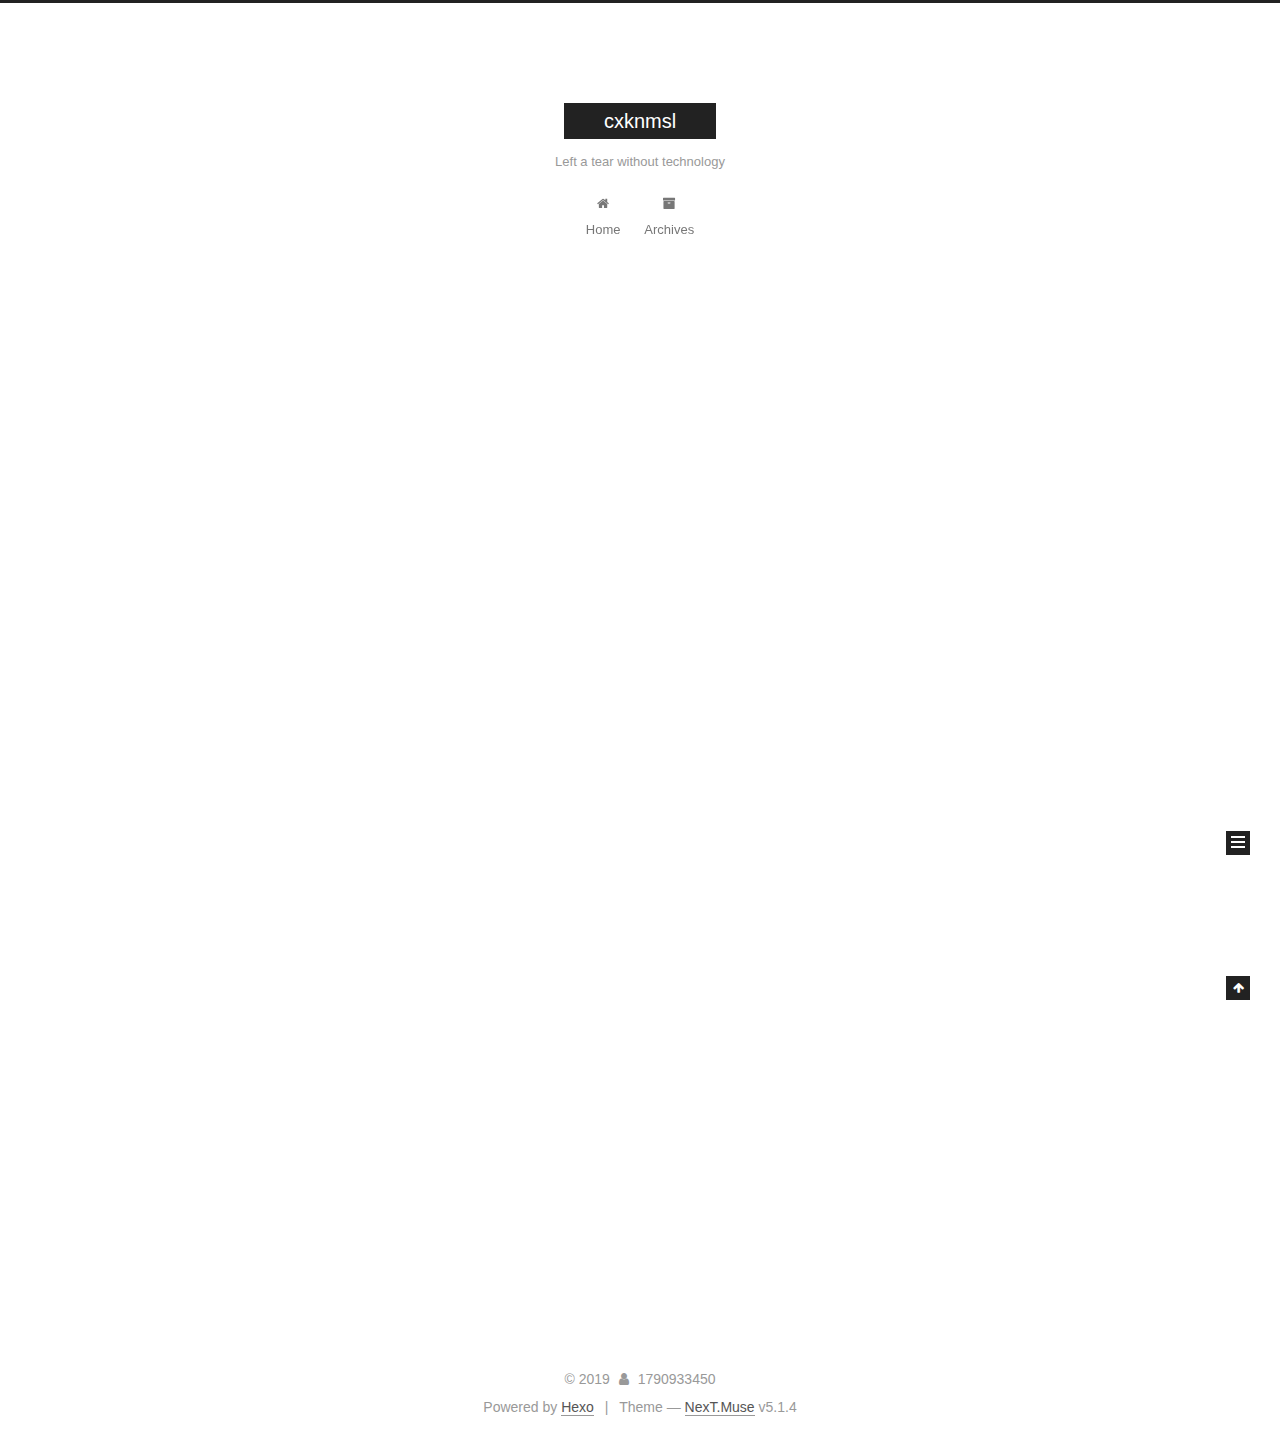
==== commit d001f256: "Site updated: 2019-05-03 11:34:23" ====
--- a/index.html
+++ b/index.html
@@ -80,12 +80,12 @@
 
 
 <meta property="og:type" content="website">
-<meta property="og:title" content="5726">
+<meta property="og:title" content="cxknmsl">
 <meta property="og:url" content="http://yoursite.com/index.html">
-<meta property="og:site_name" content="5726">
+<meta property="og:site_name" content="cxknmsl">
 <meta property="og:locale" content="default">
 <meta name="twitter:card" content="summary">
-<meta name="twitter:title" content="5726">
+<meta name="twitter:title" content="cxknmsl">
 
 
 
@@ -121,7 +121,7 @@
 
 
 
-  <title>5726</title>
+  <title>cxknmsl</title>
   
 
 
@@ -152,7 +152,7 @@
     <div class="custom-logo-site-title">
       <a href="/" class="brand" rel="start">
         <span class="logo-line-before"><i></i></span>
-        <span class="site-title">5726</span>
+        <span class="site-title">cxknmsl</span>
         <span class="logo-line-after"><i></i></span>
       </a>
     </div>
@@ -238,7 +238,7 @@
     </span>
 
     <span hidden itemprop="publisher" itemscope itemtype="http://schema.org/Organization">
-      <meta itemprop="name" content="5726">
+      <meta itemprop="name" content="cxknmsl">
     </span>
 
     
--- a/css/main.css
+++ b/css/main.css
@@ -1822,7 +1822,7 @@
   width: 4px;
   height: 4px;
   border-radius: 50%;
-  background: #bf0dff;
+  background: #e56f47;
 }
 .links-of-blogroll {
   font-size: 13px;
